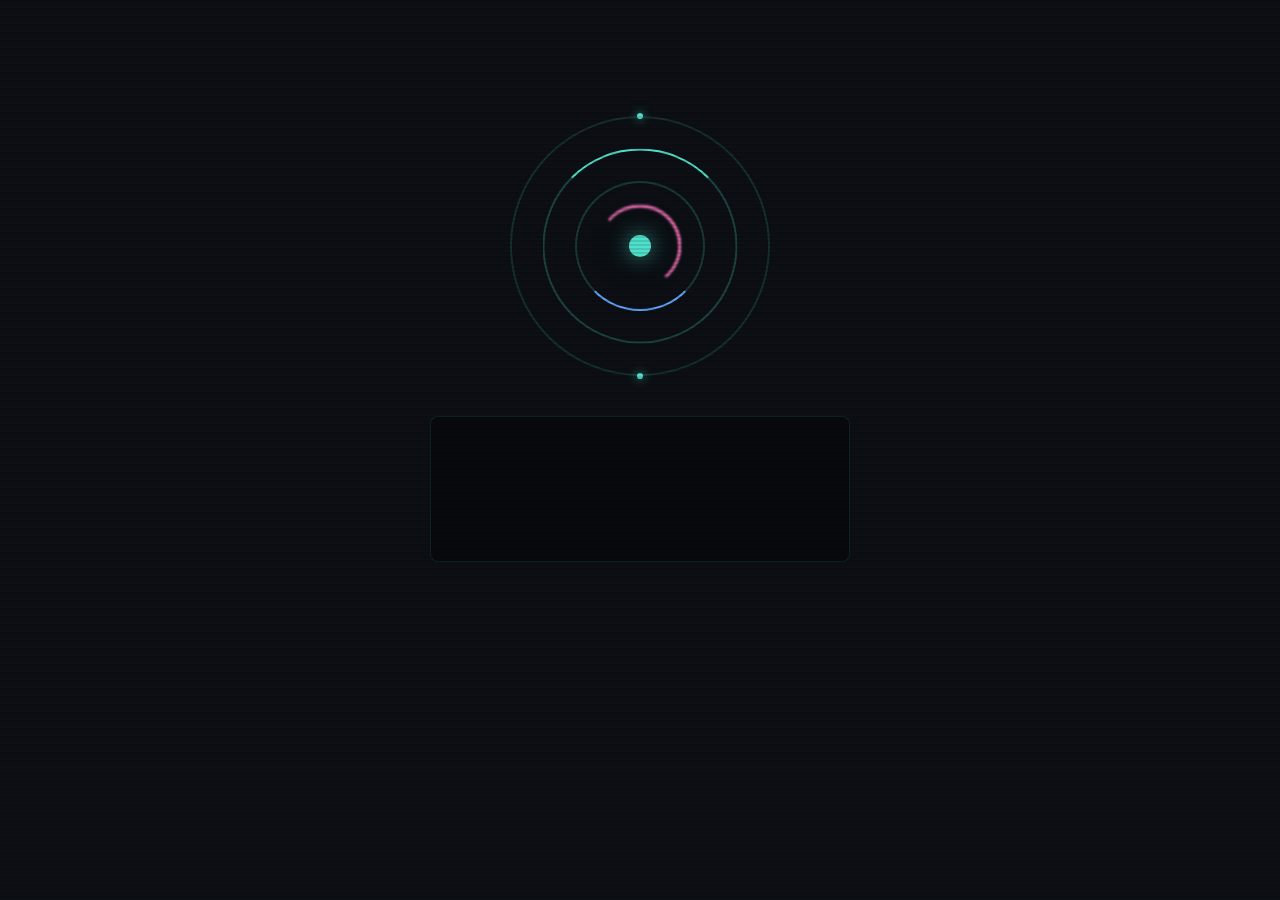
==== index.html @ df8963c8 "for transition to home file" ====
<!DOCTYPE html>
<html lang="en">
<head>
    <meta charset="UTF-8">
    <meta name="viewport" content="width=device-width, initial-scale=1.0">
    <meta name="description" content="JDylanDev — Portfolio splash page with interactive boot sequence.">
    <title>JDylanDev</title>
    <link rel="preconnect" href="https://fonts.googleapis.com">
    <link rel="preconnect" href="https://fonts.gstatic.com" crossorigin>
    <link href="https://fonts.googleapis.com/css2?family=Work+Sans:ital,wght@0,100..900;1,100..900&display=swap" rel="stylesheet">
    <link rel="stylesheet" href="https://cdnjs.cloudflare.com/ajax/libs/font-awesome/6.7.1/css/all.min.css" crossorigin="anonymous" referrerpolicy="no-referrer" />
    <link rel="icon" href="assets/favicon.ico">
    <link rel="stylesheet" href="styles.css" />
    <link href="https://fonts.googleapis.com/css2?family=Fredoka:wght@400..700&family=Nunito:wght@400;600;700&display=swap" rel="stylesheet">
    <style>
        /* ===== SPLASH RESET ===== */
        html, body {
            height: 100%;
            overflow: hidden;
        }

        .splash {
            position: fixed;
            inset: 0;
            z-index: 100;
            display: flex;
            flex-direction: column;
            align-items: center;
            justify-content: center;
            background: var(--bg-color);
            overflow: hidden;
        }

        /* ===== CRT SCAN LINES ===== */
        .splash::before {
            content: "";
            position: absolute;
            inset: 0;
            background: repeating-linear-gradient(
                0deg,
                transparent,
                transparent 2px,
                rgba(0, 0, 0, 0.12) 2px,
                rgba(0, 0, 0, 0.12) 4px
            );
            pointer-events: none;
            z-index: 2;
            animation: scanlineMove 8s linear infinite;
        }

        @keyframes scanlineMove {
            0% { transform: translateY(0); }
            100% { transform: translateY(4px); }
        }

        /* ===== HUD RING CONTAINER ===== */
        .hud-container {
            position: relative;
            width: 260px;
            height: 260px;
            margin-bottom: 40px;
            opacity: 0;
            transform: scale(0.6);
            animation: hudAppear 0.8s cubic-bezier(.34,1.56,.64,1) 0.3s forwards;
        }

        @keyframes hudAppear {
            0% { opacity: 0; transform: scale(0.6); }
            100% { opacity: 1; transform: scale(1); }
        }

        /* ===== RINGS ===== */
        .ring {
            position: absolute;
            inset: 0;
            border-radius: 50%;
            border: 2px solid transparent;
            top: 50%;
            left: 50%;
            transform: translate(-50%, -50%);
        }

        .ring-1 {
            width: 100%;
            height: 100%;
            border-color: rgba(79, 224, 203, 0.15);
            animation: ringPulse 3s ease-in-out infinite;
        }

        .ring-2 {
            width: 75%;
            height: 75%;
            border-color: rgba(79, 224, 203, 0.25);
            border-top-color: var(--primary-color);
            animation: ringSpin 6s linear infinite;
        }

        .ring-3 {
            width: 50%;
            height: 50%;
            border-color: rgba(79, 224, 203, 0.2);
            border-bottom-color: var(--accent-blue);
            animation: ringSpinReverse 4s linear infinite;
        }

        .ring-4 {
            width: 32%;
            height: 32%;
            border-color: transparent;
            border-top: 3px solid var(--accent-pink);
            border-right: 3px solid var(--accent-pink);
            animation: ringSpin 8s linear infinite;
            filter: blur(1px);
        }

        @keyframes ringPulse {
            0%, 100% { transform: translate(-50%, -50%) scale(1); opacity: 0.6; }
            50% { transform: translate(-50%, -50%) scale(1.06); opacity: 1; }
        }

        @keyframes ringSpin {
            0% { transform: translate(-50%, -50%) rotate(0deg); }
            100% { transform: translate(-50%, -50%) rotate(360deg); }
        }

        @keyframes ringSpinReverse {
            0% { transform: translate(-50%, -50%) rotate(0deg); }
            100% { transform: translate(-50%, -50%) rotate(-360deg); }
        }

        /* ===== CORE DOT ===== */
        .hud-core {
            position: absolute;
            top: 50%;
            left: 50%;
            transform: translate(-50%, -50%);
            width: 22px;
            height: 22px;
            border-radius: 50%;
            background: var(--primary-color);
            box-shadow: 0 0 20px rgba(79, 224, 203, 0.6), 0 0 60px rgba(79, 224, 203, 0.2);
            animation: corePulse 2s ease-in-out infinite;
        }

        @keyframes corePulse {
            0%, 100% { box-shadow: 0 0 20px rgba(79, 224, 203, 0.6), 0 0 60px rgba(79, 224, 203, 0.2); }
            50% { box-shadow: 0 0 30px rgba(79, 224, 203, 0.8), 0 0 80px rgba(79, 224, 203, 0.3); }
        }

        /* ===== ORBITING DOTS ===== */
        .orbit-dot {
            position: absolute;
            width: 6px;
            height: 6px;
            border-radius: 50%;
            background: var(--primary-color);
            box-shadow: 0 0 10px rgba(79, 224, 203, 0.8);
        }

        .orbit-dot-1 {
            top: -3px;
            left: 50%;
            transform: translateX(-50%);
            animation: orbitDot1 4s linear infinite;
        }

        .orbit-dot-2 {
            bottom: -3px;
            left: 50%;
            transform: translateX(-50%);
            animation: orbitDot2 4s linear infinite;
        }

        @keyframes orbitDot1 {
            0% { top: -3px; opacity: 1; }
            25% { top: 50%; opacity: 0.3; }
            50% { top: calc(100% - 3px); opacity: 1; }
            75% { top: 50%; opacity: 0.3; }
            100% { top: -3px; opacity: 1; }
        }

        @keyframes orbitDot2 {
            0% { bottom: -3px; opacity: 1; }
            25% { bottom: 50%; opacity: 0.3; }
            50% { bottom: calc(100% - 3px); opacity: 1; }
            75% { bottom: 50%; opacity: 0.3; }
            100% { bottom: -3px; opacity: 1; }
        }

        /* ===== TERMINAL TEXT ===== */
        .terminal {
            text-align: left;
            max-width: 420px;
            width: 90%;
            padding: 16px 20px;
            margin-bottom: 32px;
            background: rgba(0, 0, 0, 0.4);
            border: 1px solid rgba(79, 224, 203, 0.12);
            border-radius: 8px;
            opacity: 0;
            animation: fadeUp 0.5s ease 1s forwards;
            min-height: 120px;
        }

        @keyframes fadeUp {
            0% { opacity: 0; transform: translateY(16px); }
            100% { opacity: 1; transform: translateY(0); }
        }

        .terminal-line {
            font-family: 'Courier New', 'Nunito', monospace;
            font-size: 15px;
            color: var(--secondary-color);
            opacity: 0;
            line-height: 1.8;
            white-space: nowrap;
            overflow: hidden;
            letter-spacing: 0.3px;
        }

        .terminal-line .prompt {
            color: var(--primary-color);
            font-weight: 700;
            margin-right: 4px;
        }

        .terminal-line .cmd {
            color: var(--text-color);
        }

        .terminal-line .highlight-cmd {
            color: var(--accent-blue);
        }

        .terminal-line .success-text {
            color: var(--accent-green);
        }

        .terminal-cursor {
            display: inline-block;
            width: 8px;
            height: 16px;
            background: var(--primary-color);
            margin-left: 2px;
            animation: blink 0.8s step-end infinite;
            vertical-align: text-bottom;
        }

        @keyframes blink {
            0%, 100% { opacity: 1; }
            50% { opacity: 0; }
        }

        /* ===== LOGO GLITCH ===== */
        .splash-brand {
            text-align: center;
            margin-bottom: 28px;
            opacity: 0;
            transform: scale(0.8);
        }

        .splash-brand.reveal {
            animation: brandReveal 0.6s cubic-bezier(.34,1.56,.64,1) forwards;
        }

        @keyframes brandReveal {
            0% { opacity: 0; transform: scale(0.8); filter: blur(4px); }
            60% { opacity: 1; transform: scale(1.08); filter: blur(0); }
            100% { opacity: 1; transform: scale(1); filter: blur(0); }
        }

        .splash-brand h1 {
            font-family: 'Fredoka', sans-serif;
            font-size: clamp(36px, 6vw, 56px);
            color: var(--text-color);
            letter-spacing: 2px;
            position: relative;
            display: inline-block;
        }

        .splash-brand h1 .brand-accent {
            color: var(--primary-color);
            text-shadow: 0 0 30px rgba(79, 224, 203, 0.4);
        }

        .splash-brand .brand-sub {
            font-family: 'Nunito', sans-serif;
            font-size: clamp(13px, 2vw, 16px);
            color: var(--secondary-color);
            margin-top: 6px;
            letter-spacing: 4px;
            text-transform: uppercase;
        }

        /* Glitch effect on the logo */
        .splash-brand.glitch h1::before,
        .splash-brand.glitch h1::after {
            content: attr(data-text);
            position: absolute;
            top: 0;
            left: 0;
            width: 100%;
            height: 100%;
            pointer-events: none;
        }

        .splash-brand.glitch h1::before {
            color: var(--accent-pink);
            z-index: -1;
            animation: glitchShift 0.3s ease 3;
            clip-path: inset(20% 0 40% 0);
        }

        .splash-brand.glitch h1::after {
            color: var(--accent-blue);
            z-index: -1;
            animation: glitchShift 0.3s ease 3 reverse;
            clip-path: inset(60% 0 10% 0);
        }

        @keyframes glitchShift {
            0% { transform: translate(0); }
            20% { transform: translate(-4px, 2px); }
            40% { transform: translate(4px, -2px); }
            60% { transform: translate(-2px, 4px); }
            80% { transform: translate(2px, -2px); }
            100% { transform: translate(0); }
        }

        /* ===== ENTER BUTTON ===== */
        .enter-btn {
            opacity: 0;
            transform: translateY(20px);
            padding: 16px 44px;
            border-radius: 999px;
            border: 2px solid var(--primary-color);
            background: transparent;
            color: var(--primary-color);
            font-family: 'Fredoka', sans-serif;
            font-size: 18px;
            font-weight: 700;
            cursor: pointer;
            letter-spacing: 1.5px;
            position: relative;
            overflow: hidden;
            transition: all 0.3s cubic-bezier(.34,1.56,.64,1);
            text-transform: uppercase;
            box-shadow: 0 0 0 rgba(79, 224, 203, 0);
        }

        .enter-btn.show {
            opacity: 1;
            transform: translateY(0);
            animation: btnPulse 2.5s ease-in-out infinite 0.5s;
        }

        @keyframes btnPulse {
            0%, 100% { box-shadow: 0 0 8px rgba(79, 224, 203, 0.2); }
            50% { box-shadow: 0 0 25px rgba(79, 224, 203, 0.5), 0 0 60px rgba(79, 224, 203, 0.15); }
        }

        .enter-btn:hover {
            background: var(--primary-color);
            color: #000;
            transform: translateY(-3px) scale(1.04);
            box-shadow: 0 0 35px rgba(79, 224, 203, 0.5), 0 8px 30px rgba(79, 224, 203, 0.2);
            animation: none;
        }

        .enter-btn:active {
            transform: translateY(0) scale(0.98);
        }

        /* ===== PAGE TRANSITION ===== */
        .splash.fade-out {
            animation: splashOut 0.6s ease forwards;
        }

        @keyframes splashOut {
            0% { opacity: 1; transform: scale(1); }
            50% { opacity: 0.5; transform: scale(1.02); filter: blur(2px); }
            100% { opacity: 0; transform: scale(0.95); filter: blur(8px); }
        }

        /* ===== RESPONSIVE ===== */
        @media (max-width: 600px) {
            .hud-container {
                width: 180px;
                height: 180px;
            }
            .terminal {
                max-width: 320px;
                padding: 12px 16px;
            }
            .terminal-line {
                font-size: 13px;
            }
            .enter-btn {
                padding: 14px 32px;
                font-size: 15px;
            }
        }

        @media (prefers-reduced-motion: reduce) {
            .splash::before { animation: none; }
            .hud-container { animation: none; opacity: 1; transform: scale(1); }
            .ring { animation: none !important; }
            .hud-core { animation: none; }
            .orbit-dot { animation: none !important; opacity: 0; }
            .terminal { animation: none; opacity: 1; }
            .splash-brand.reveal { animation: none; opacity: 1; transform: scale(1); }
            .splash-brand.glitch h1::before,
            .splash-brand.glitch h1::after { animation: none; display: none; }
            .enter-btn.show { animation: none; }
            .enter-btn { opacity: 1; transform: translateY(0); }
            .terminal-line { animation: none !important; opacity: 1; }
        }
    </style>
</head>
<body>
    <!-- ===== SPLASH SCREEN ===== -->
    <div class="splash" id="splash">
        <!-- HUD Rings -->
        <div class="hud-container">
            <div class="ring ring-1"></div>
            <div class="ring ring-2"></div>
            <div class="ring ring-3"></div>
            <div class="ring ring-4"></div>
            <div class="hud-core"></div>
            <div class="orbit-dot orbit-dot-1"></div>
            <div class="orbit-dot orbit-dot-2"></div>
        </div>

        <!-- Terminal Boot -->
        <div class="terminal" id="terminal">
            <div class="terminal-line" id="line1">
                <span class="prompt">></span>
                <span class="cmd">Initializing</span>
                <span class="highlight-cmd">JDylanDev</span>
                <span class="cmd">system...</span>
                <span class="terminal-cursor"></span>
            </div>
            <div class="terminal-line" id="line2">
                <span class="prompt">></span>
                <span class="cmd">Loading portfolio modules...</span>
                <span class="terminal-cursor"></span>
            </div>
            <div class="terminal-line" id="line3">
                <span class="prompt">></span>
                <span class="cmd">Establishing secure connection...</span>
                <span class="terminal-cursor"></span>
            </div>
            <div class="terminal-line" id="line4">
                <span class="prompt">></span>
                <span class="success-text">System online. Ready.</span>
                <span class="terminal-cursor"></span>
            </div>
        </div>

        <!-- Brand -->
        <div class="splash-brand" id="splashBrand">
            <h1 data-text="JDylanDev">
                <span class="brand-accent">JD</span>ylan<span class="brand-accent">Dev</span>
            </h1>
            <div class="brand-sub">Web Developer &bull; Game Developer</div>
        </div>

        <!-- Enter Button -->
        <button class="enter-btn" id="enterBtn">
            Enter Portfolio &nbsp;<i class="fa-solid fa-arrow-right"></i>
        </button>
    </div>

    <!-- ===== COMET LAYER (behind splash) ===== -->
    <div class="cometLayer">
        <svg class="comet c1" viewBox="0 0 100 100" aria-hidden="true">
            <path d="M50 0 C55 40 60 45 100 50 C60 55 55 60 50 100 C45 60 40 55 0 50 C40 45 45 40 50 0 Z" />
        </svg>
        <svg class="comet c2" viewBox="0 0 100 100" aria-hidden="true">
            <path d="M50 0 C55 40 60 45 100 50 C60 55 55 60 50 100 C45 60 40 55 0 50 C40 45 45 40 50 0 Z" />
        </svg>
        <svg class="comet c3" viewBox="0 0 100 100" aria-hidden="true">
            <path d="M50 0 C55 40 60 45 100 50 C60 55 55 60 50 100 C45 60 40 55 0 50 C40 45 45 40 50 0 Z" />
        </svg>
        <svg class="comet c4" viewBox="0 0 100 100" aria-hidden="true">
            <path d="M50 0 C55 40 60 45 100 50 C60 55 55 60 50 100 C45 60 40 55 0 50 C40 45 45 40 50 0 Z" />
        </svg>
        <svg class="comet c5" viewBox="0 0 100 100" aria-hidden="true">
            <path d="M50 0 C55 40 60 45 100 50 C60 55 55 60 50 100 C45 60 40 55 0 50 C40 45 45 40 50 0 Z" />
        </svg>
        <svg class="comet c6" viewBox="0 0 100 100" aria-hidden="true">
            <path d="M50 0 C55 40 60 45 100 50 C60 55 55 60 50 100 C45 60 40 55 0 50 C40 45 45 40 50 0 Z" />
        </svg>
        <svg class="comet c7" viewBox="0 0 100 100" aria-hidden="true">
            <path d="M50 0 C55 40 60 45 100 50 C60 55 55 60 50 100 C45 60 40 55 0 50 C40 45 45 40 50 0 Z" />
        </svg>
    </div>

    <script src="script.js"></script>
    <script>
        /* =========================================================
           SPLASH BOOT ANIMATION ORCHESTRATOR
           ========================================================= */
        (function() {
            const splash = document.getElementById('splash');
            const lines = [
                document.getElementById('line1'),
                document.getElementById('line2'),
                document.getElementById('line3'),
                document.getElementById('line4')
            ];
            const brand = document.getElementById('splashBrand');
            const btn = document.getElementById('enterBtn');

            // Hide all terminal lines initially (override CSS opacity)
            lines.forEach(line => {
                line.style.opacity = '0';
                const cursor = line.querySelector('.terminal-cursor');
                if (cursor) cursor.style.display = 'none';
            });

            // ===== REVEAL LINES SEQUENTIALLY =====
            function revealLine(index) {
                if (index >= lines.length) {
                    // All lines shown — reveal brand
                    setTimeout(revealBrand, 400);
                    return;
                }

                const line = lines[index];
                line.style.opacity = '1';
                const cursor = line.querySelector('.terminal-cursor');
                if (cursor) cursor.style.display = 'inline-block';

                // After a delay, hide cursor and go to next line
                const delays = [900, 700, 800, 600];
                setTimeout(() => {
                    if (cursor) cursor.style.display = 'none';
                    revealLine(index + 1);
                }, delays[index] || 700);
            }

            // ===== REVEAL BRAND =====
            function revealBrand() {
                brand.classList.add('reveal');
                brand.classList.add('glitch');

                // Remove glitch after a moment
                setTimeout(() => {
                    brand.classList.remove('glitch');
                }, 1200);

                // Show the button
                setTimeout(() => {
                    btn.classList.add('show');
                }, 400);
            }

            // ===== START ANIMATION =====
            // Wait for initial animations to settle
            setTimeout(() => {
                revealLine(0);
            }, 1200);

            // ===== ENTER BUTTON CLICK =====
            btn.addEventListener('click', function(e) {
                e.preventDefault();
                splash.classList.add('fade-out');
                setTimeout(() => {
                    window.location.href = 'home.html';
                }, 600);
            });

            // ===== KEYBOARD: Press Enter to go =====
            document.addEventListener('keydown', function(e) {
                if (e.key === 'Enter' && btn.classList.contains('show')) {
                    btn.click();
                }
            });
        })();
    </script>
</body>
</html>
---- styles.css ----
:root {
    /* ===== DARK MODE (default) ===== */
    --primary-color: #4fe0cb;
    --text-color: #e7edf3;
    --secondary-color: #94a3b8;
    --bg-color: #0c0f14;
    --panel-color: #13171f;
    --bezel-color: #475569;
    --bezel-color-dark: #1e293b;
    --trim-color: #c9c1b8;
    --buttonpanel-color: #1a1f2e;
    --screen-color: #11151c;
    --accent-red: #ef4444;
    --accent-blue: #60a5fa;
    --accent-green: #4ade80;
    --accent-yellow: #facc15;
    --accent-pink: #f472b6;
    --accent-orange: #fb923c;
    --outline-color: #1e293b;
    --header-bg: #080b10;
    --card-bg: #171c26;
    --shelf-border: #1e293b;
    --input-bg: #171c26;
    --lib-warm: #1c1812;
    --shadow-color: rgba(0,0,0,0.6);
    --info-panel-bg: #0f131a;
}

/* ===== LIGHT MODE ===== */
body.light-mode {
    --primary-color: #0891b2;
    --text-color: #0f172a;
    --secondary-color: #64748b;
    --bg-color: #f8fafc;
    --panel-color: #ffffff;
    --bezel-color: #94a3b8;
    --bezel-color-dark: #cbd5e1;
    --trim-color: #78716c;
    --buttonpanel-color: #e2e8f0;
    --screen-color: #ffffff;
    --accent-red: #dc2626;
    --accent-blue: #3b82f6;
    --accent-green: #16a34a;
    --accent-yellow: #ca8a04;
    --accent-pink: #db2777;
    --accent-orange: #ea580c;
    --outline-color: #cbd5e1;
    --header-bg: #0f172a;
    --card-bg: #ffffff;
    --shelf-border: #e2e8f0;
    --input-bg: #ffffff;
    --lib-warm: #f5f0eb;
    --shadow-color: rgba(0,0,0,0.08);
    --info-panel-bg: #f1f5f9;
}

* {
    margin: 0;
    padding: 0;
    box-sizing: border-box;
    font-family: 'Nunito', sans-serif;
}

button, a, .projectCard, .skillNode, .tabletButton, .buttonPanel button, .skillCategoryBar button {
    transition:
        transform .2s,
        background-color .2s,
        color .2s,
        border-color .2s,
        box-shadow .2s;
}

h1, h2, h3, .buttonPanel button, .skillNode, nav a {
    font-family: 'Fredoka', 'Nunito', sans-serif;
}

body {
    background: var(--bg-color);
    color: var(--text-color);
    min-height: 100vh;
    display: flex;
    flex-direction: column;
    gap: 10px;
    overflow-x: hidden;
    overflow-y: auto;
}

.darkerText {
    color: var(--secondary-color);
}

main {
    flex: 1;
    max-width: 900px;
    margin: 0 auto;
    width: min(92%, 900px);
    gap: 3px;
}

header {
    display: flex;
    align-items: center;
    justify-content: space-between;
    flex-wrap: wrap;
    row-gap: 8px;

    width: 100%;
    min-height: 52px;

    padding: 4px clamp(14px, 3vw, 32px);
    background-color: var(--header-bg);
    border-bottom: 4px solid var(--outline-color);
    background-image: linear-gradient(180deg, rgba(79,224,203,0.04) 0%, transparent 100%);
}

footer {
    display: flex;
    align-items: center;
    justify-content: center;
    flex-wrap: wrap;

    width: 100%;
    min-height: 44px;

    padding: 8px clamp(14px, 3vw, 32px);
    background-color: var(--header-bg);
    border-top: 3px solid var(--outline-color);
}

.logoContainer {
    display: flex;
    align-items: center;
    gap: 10px;
}

.logoContainer h2 {
    color: var(--primary-color);
    text-shadow: 0 0 20px rgba(79,224,203,.25);
    font-weight: 600;
    letter-spacing: -0.5px;
}

.imgContainer {
    width: clamp(38px, 3vw, 42px);
    height: clamp(38px, 3vw, 42px);
    border-radius: 100%;
    overflow: hidden;
    flex-shrink: 0;
}

.imgContainer img {
    width: 100%;
    height: 100%;
    object-fit: cover;
}

nav {
    display: flex;
    align-items: center;
    flex-wrap: wrap;
    gap: clamp(12px, 3vw, 50px);
}

nav a {
    color: white;
    text-decoration: none;
    cursor: pointer;
    font-weight: 600;

    padding: 7px 16px;
    border-radius: 999px;
    border: 2px solid transparent;
}

nav a:hover {
    border-color: var(--primary-color);
}

.activePage {
    background: var(--primary-color);
    color: black;
    pointer-events: none;
}

.highlightName {
    font-weight:bold;
    color:var(--primary-color);
    text-shadow:0 0 30px rgba(64,182,221,.69);
}

main, section {
    display: flex;
    flex-direction: column;
}

.heroSection {
    display: flex;
    gap: 20px;
    justify-content: space-between;
    align-items: center;
    padding: 32px 0 16px;
}

.heroSection h3 {
    font-size: clamp(24px, 3vw, 34px);
    font-weight: normal;
    line-height: 1.4;
}

.heroSection .heroSubtitle {
    display: flex;
    flex-direction: column;
    justify-content: space-between;
    align-items: center;
}

.infoSection {
    display: flex;
    gap: 0;
    flex-direction: row;
    align-items: stretch;
}

.tabContent {
    display: none;
}

.tabContent.active {
    display: block;
}

.tabletFrame {
    display: flex;
    flex-direction: row;
    align-items: stretch;
    position: relative;

    width: 100%;
    background: var(--bezel-color-dark);
    border: 3px solid var(--outline-color);
    border-radius: 32px;
    padding: 20px 64px 20px 20px;
    box-shadow: 0 10px 30px rgba(0, 0, 0, 0.4);
}

.tabletScreen {
    display: flex;
    flex-direction: row;
    width: 100%;
    gap: 0;

    background: var(--screen-color);
    border: 8px solid var(--trim-color);
    border-radius: 24px;
    overflow: hidden;
}

.tabletButton {
    display: flex;
    align-items: center;
    justify-content: center;

    position: absolute;
    right: 9px;
    top: 50%;
    transform: translateY(-50%);

    width: 48px;
    height: 48px;
    border-radius: 50%;
    background: white;
    border: 4px solid var(--outline-color);
    box-shadow: 0 0 16px rgba(0, 0, 0, 0.4);
    cursor: pointer;
    overflow: hidden;
}

.tabletButton img {
    width: 70%;
    height: 70%;
    object-fit: cover;
    border-radius: 50%;
}

.tabletButton:hover {
    transform: translateY(-50%) scale(1.1);
}

.buttonPanel {
    flex: 0 0 34%;
    min-width: 0;
    background: var(--buttonpanel-color);
    color: var(--primary-color);
    padding: 24px 20px;
}

.buttonPanel button {
    display: block;
    align-items: center;
    justify-content: center;
    font-weight: bold;

    width: 100%;
    margin: 16px 0;
    padding: 11px;

    border: 2px solid #ffffff;
    border-radius: 999px; /* bean/pill shape, matches nav */

    background: var(--screen-color);
    color: white;

    cursor: pointer;
    text-align: center;
    font-size: 15px;
}

.buttonPanel button:hover {
    outline: 2px solid white;
    transform: translateX(5px);
    box-shadow: 0 0 50px rgba(88, 134, 160, 0.774);
}

.buttonPanel button.active {
    background: var(--primary-color);
    color: black;
    border-color: var(--primary-color);
}

.infoPanel {
    flex: 1 1 auto;
    min-width: 0;
    background: transparent;
    padding: 16px;
}

.infoPanel h3 {
    display: flex;
    align-items: center;
    justify-content: center;

    gap: 20px;

    font-size: 40px;
    font-weight: bold;
}

.loadingScreen {
    height: 100%;
    display: flex;
    flex-direction: column;
    align-items: center;
    justify-content: center;
    font-size: 25px;
    font-family: 'Fredoka', sans-serif;
    color: var(--secondary-color);
}

.loadingScreen span::after {
    content: ".";
    animation: loadingDots 3s infinite;
}

@keyframes loadingDots {
    0% {
        content: ".";
    }
    20% {
        content: ". .";
    }
    40% {
        content: ". . .";
    }
    60% {
        content: ". . . .";
    }
    80% {
        content: ". . . . .";
    }
    100% {
        content: ".";
    }
}

.loadingScreen.hidden {
    display: none;
}

.skillsPage {
    width: min(1200px, 95vw);
    height: calc(100vh - 90px);
    justify-content: flex-start;
    overflow: hidden;
    padding: 24px 0;
}

/* Prevent body scroll on skills page */
body:has(.skillsPage) {
    overflow: hidden;
}

.skillSection {
    display: flex;
    flex-direction: column;
    align-items: center;
    gap: 20px;
    height: 100%;
}

.skillContent {
    display: flex;
    flex-direction: row;
    gap: 20px;
    width: 100%;
    flex: 1;
    min-height: 0;
}

.skillCategoryBar {
    display: flex;
    justify-content: center;
    align-items: center;
    flex-wrap: wrap;
    gap: 20px;
    width: 100%;
}

.skillCategoryBar button {
    min-width: 170px;
    padding: 15px 36px;
    border-radius: 999px;
    border: 2px solid var(--trim-color);
    background: var(--screen-color);
    color: var(--text-color);
    font-size: 16px;
    font-weight: 700;
    cursor: pointer;
}

.skillCategoryBar button:hover {
    border-color: var(--primary-color);
}

.skillCategoryBar button.active {
    background: var(--primary-color);
    color: black;
    border-color: var(--primary-color);
}

.skillMapWrapper {
    position: relative;
    flex: 1;
    min-width: 0;
    min-height: 400px;
    max-height: 600px;
}

.skillMap {
    position: absolute;
    inset: 0;
    opacity: 0;
    visibility: hidden;
    pointer-events: none;
    transition: opacity 200ms ease;

    background-color: #161b24; /* dark navy, matches bg-color/panel-color family */
    background-image:
        linear-gradient(rgba(201, 193, 184, 0.12) 1px, transparent 1px),
        linear-gradient(90deg, rgba(201, 193, 184, 0.12) 1px, transparent 1px);
    background-size: 48px 48px;

    border: 3px dashed var(--trim-color);
    border-radius: 22px;
    box-shadow: inset 0 0 60px rgba(0, 0, 0, 0.25);
    padding: 40px;
    overflow: hidden;
}

.skillLines {
    position: absolute;
    inset: 0;
    width: 100%;
    height: 100%;
    pointer-events: none;
    z-index: 1;
}

/* ===== SKILL INFO PANEL (beside skill map) ===== */
.skillInfoPanel {
    width: 260px;
    flex-shrink: 0;
    background: var(--info-panel-bg);
    border: 2px solid var(--shelf-border);
    border-radius: 18px;
    overflow: hidden;
    display: flex;
    flex-direction: column;
    max-height: 600px;
}

.skillInfoHeader {
    padding: 14px 18px;
    background: linear-gradient(135deg, var(--buttonpanel-color), transparent);
    border-bottom: 1px solid var(--shelf-border);
    font-family: 'Fredoka', sans-serif;
    font-size: 14px;
    font-weight: 600;
    color: var(--primary-color);
    display: flex;
    align-items: center;
    gap: 8px;
}

.skillInfoHeader i {
    font-size: 16px;
}

.skillInfoBody {
    flex: 1;
    padding: 18px;
    overflow-y: auto;
    font-size: 14px;
    line-height: 1.7;
    color: var(--text-color);
}

.skillInfoPlaceholder {
    display: flex;
    flex-direction: column;
    align-items: center;
    justify-content: center;
    text-align: center;
    color: var(--secondary-color);
    height: 100%;
    min-height: 120px;
    gap: 10px;
    font-size: 13px;
}

.skillInfoPlaceholder i {
    font-size: 32px;
    opacity: 0.4;
}

.skillInfoBody .skillInfoName {
    font-family: 'Fredoka', sans-serif;
    font-size: 18px;
    color: var(--primary-color);
    margin-bottom: 6px;
}

.skillInfoBody .skillInfoDesc {
    color: var(--secondary-color);
    font-size: 13px;
}

.skillInfoBody .skillInfoLevel {
    margin-top: 14px;
    padding-top: 14px;
    border-top: 1px solid var(--shelf-border);
}

.skillInfoBody .skillInfoLevelLabel {
    font-size: 11px;
    text-transform: uppercase;
    letter-spacing: 0.5px;
    color: var(--secondary-color);
    margin-bottom: 6px;
}

.skillInfoBody .skillInfoBar {
    height: 6px;
    border-radius: 999px;
    background: var(--shelf-border);
    overflow: hidden;
}

.skillInfoBody .skillInfoBarFill {
    height: 100%;
    border-radius: 999px;
    background: var(--primary-color);
    transition: width 0.4s ease;
}

.skillMap.active {
    opacity: 1;
    visibility: visible;
    pointer-events: auto;
}

.skillCenter {
    position: absolute;
    left: 50%;
    top: 50%;
    transform: translate(-50%,-50%);
    z-index: 5;
}

.centerCore {
    width: 140px;
    height: 140px;
    border-radius: 50%;

    background: linear-gradient(145deg, var(--accent-blue), var(--screen-color));
    border: 5px solid var(--primary-color);

    display: flex;
    flex-direction: column;
    justify-content: center;
    align-items: center;

    box-shadow: 0 0 35px rgba(79,224,203,.35);
    color:white;
}

.centerCore i {
    font-size: 42px;
    margin-bottom: 10px;
}

.centerCore span{
    font-weight: bold;
    font-size: 18px;
}

.skillNode {
    width: 86px;
    height: 86px;
    border-radius: 100%;
    background: var(--screen-color);
    border: 3px solid var(--bezel-color-dark);

    display: flex;
    align-items: center;
    justify-content: center;

    cursor: grab;
    user-select: none;
    touch-action: none;
    color: var(--primary-color);
    font-size: 34px;

    position: absolute;
    transform: translate(-50%, -50%);
}

.skillNode.dragging {
    cursor: grabbing;
    z-index: 50;
    transition: none !important;
    box-shadow: 0 0 35px rgba(79, 224, 203, 0.7);
    animation: none !important;
}

.skillNode.drifting {
    animation: turtleDrift var(--drift-duration, 12s) ease-in-out infinite alternate;
}



@keyframes turtleDrift {
    0% {
        transform: translate(-50%, -50%) translate(0, 0);
    }
    25% {
        transform: translate(-50%, -50%) translate(var(--drift-offset, 5px), calc(var(--drift-offset, 5px) * -0.6));
    }
    50% {
        transform: translate(-50%, -50%) translate(calc(var(--drift-offset, 5px) * -0.8), var(--drift-offset, 5px));
    }
    75% {
        transform: translate(-50%, -50%) translate(calc(var(--drift-offset, 5px) * 0.4), calc(var(--drift-offset, 5px) * -0.9));
    }
    100% {
        transform: translate(-50%, -50%) translate(0, 0);
    }
}

.skillNode:hover {
    transform: translate(-50%, -50%) scale(1.12) rotate(8deg) !important;
    border-color: var(--primary-color);
    box-shadow: 0 0 30px rgba(79, 224, 203, 0.6);
}

.skillNode.active-skill {
    border-color: var(--primary-color);
    box-shadow: 0 0 25px rgba(79, 224, 203, 0.5);
    transform: translate(-50%, -50%) scale(1.1) !important;
    animation: none !important;
}

.projectsPage {
    width: min(1100px, 95%);
    margin: 0 auto;
    gap: 8px;
    padding: 24px 0 40px;
}

/* ===== LIBRARY HEADER ===== */
.libHeader {
    margin-bottom: 8px;
}

.libHeaderTop {
    display: flex;
    justify-content: space-between;
    align-items: center;
    flex-wrap: wrap;
    gap: 12px;
}

.libTitle {
    font-family: 'Fredoka', sans-serif;
    font-size: clamp(24px, 3vw, 32px);
    color: var(--primary-color);
}

.libTitle i {
    margin-right: 10px;
}

.libSearch {
    display: flex;
    align-items: center;
    gap: 10px;
    background: var(--input-bg);
    border: 2px solid var(--shelf-border);
    border-radius: 999px;
    padding: 8px 18px;
    transition: border-color .2s;
}

.libSearch:focus-within {
    border-color: var(--primary-color);
}

.libSearch i {
    color: var(--secondary-color);
    font-size: 14px;
}

.libSearch input {
    background: none;
    border: none;
    outline: none;
    color: var(--text-color);
    font-size: 14px;
    min-width: 160px;
    font-family: 'Nunito', sans-serif;
}

.libSubtitle {
    color: var(--secondary-color);
    margin-top: 6px;
    font-size: 14px;
}

/* ===== LIBRARY SHELVES ===== */
.libShelf {
    margin-bottom: 32px;
}

.shelfDivider {
    display: flex;
    justify-content: space-between;
    align-items: center;
    padding: 12px 0 16px;
    border-bottom: 3px solid var(--shelf-border);
    margin-bottom: 20px;
}

.shelfLabel {
    font-family: 'Fredoka', sans-serif;
    font-size: 20px;
    font-weight: 600;
    color: var(--text-color);
}

.shelfLabel i {
    color: var(--primary-color);
    margin-right: 8px;
}

.shelfCount {
    color: var(--secondary-color);
    font-size: 13px;
    font-family: 'Nunito', sans-serif;
}

.shelfGrid {
    display: grid;
    grid-template-columns: repeat(auto-fill, minmax(240px, 1fr));
    gap: 20px;
}

.libActions {
    margin: 8px 0 4px;
}

.libGameBtn {
    padding: 8px 20px;
    border-radius: 999px;
    border: 2px solid var(--accent-pink);
    background: transparent;
    color: var(--accent-pink);
    font-family: 'Fredoka', sans-serif;
    font-weight: 600;
    font-size: 13px;
    cursor: pointer;
    transition: background .2s, color .2s, transform .2s, box-shadow .2s;
    display: inline-flex;
    align-items: center;
    gap: 8px;
}

.libGameBtn:hover {
    background: var(--accent-pink);
    color: #000;
    transform: translateY(-2px);
    box-shadow: 0 6px 20px rgba(237,84,186,.3);
}

.libEmpty {
    text-align: center;
    padding: 60px 20px;
    color: var(--secondary-color);
}

.libEmpty i {
    font-size: 48px;
    margin-bottom: 12px;
    color: var(--bezel-color);
}

.libEmpty.hidden { display: none; }

/* ===== PROJECT CARDS ===== */
.projectCard {
    position: relative;
    background: var(--card-bg);
    border: 3px solid var(--shelf-border);
    border-radius: 18px;
    padding: 18px;
    cursor: pointer;
    text-decoration: none;
    color: inherit;
    transition: transform .25s cubic-bezier(.34,1.56,.64,1), border-color .25s, box-shadow .25s;
    overflow: hidden;
    display: flex;
    flex-direction: column;
}

.projectCard:hover {
    border-color: var(--primary-color);
    transform: translateY(-6px) scale(1.02);
    box-shadow: 0 12px 32px var(--shadow-color);
}

.cardRibbon {
    position: absolute;
    top: 12px;
    right: -28px;
    background: var(--primary-color);
    color: #000;
    font-family: 'Fredoka', sans-serif;
    font-size: 11px;
    font-weight: 700;
    padding: 4px 32px;
    transform: rotate(45deg);
    z-index: 2;
    text-transform: uppercase;
    letter-spacing: 0.5px;
    box-shadow: 0 2px 6px rgba(0,0,0,0.2);
}

.cardRibbonOrange { background: var(--accent-orange); }

.cardThumb {
    width: 100%;
    height: 120px;
    background: linear-gradient(135deg, var(--buttonpanel-color), var(--card-bg));
    border-radius: 12px;
    margin-bottom: 14px;
    display: flex;
    align-items: center;
    justify-content: center;
    color: var(--primary-color);
    font-size: 40px;
    overflow: hidden;
    border: 2px solid var(--shelf-border);
}

.cardThumb img {
    width: 100%;
    height: 100%;
    object-fit: cover;
}

.projectCard h4 {
    font-size: 18px;
    margin-bottom: 8px;
    font-family: 'Fredoka', sans-serif;
}

.projectCard p {
    color: var(--secondary-color);
    font-size: 13px;
    line-height: 1.6;
    margin-bottom: 12px;
    flex: 1;
}

.techStack {
    display: flex;
    gap: 6px;
    flex-wrap: wrap;
    margin-top: auto;
}

.techStack span {
    padding: 5px 12px;
    border-radius: 999px;
    background: var(--primary-color);
    color: #000;
    font-family: 'Fredoka', sans-serif;
    font-size: 11px;
    font-weight: 700;
}

/* ===== FOOTER BUTTONS ===== */
.footerButtons {
    display: flex;
    gap: 14px;
    align-items: center;
}

.footerBtn {
    width: 38px;
    height: 38px;
    border-radius: 50%;
    border: 2px solid var(--outline-color);
    background: var(--panel-color);
    color: var(--text-color);
    font-size: 16px;
    cursor: pointer;
    display: flex;
    align-items: center;
    justify-content: center;
    transition: transform .2s, border-color .2s, box-shadow .2s;
}

.footerBtn:hover {
    border-color: var(--primary-color);
    transform: scale(1.15);
    box-shadow: 0 0 20px rgba(79,224,203,.3);
}

/* ===== INSPIRATIONS MODAL (draggable) ===== */
.inspoModal {
    display: none;
    position: fixed;
    z-index: 2000;
    width: min(400px, 90vw);
    background: var(--panel-color);
    border: 3px solid var(--primary-color);
    border-radius: 24px;
    box-shadow: 0 24px 80px rgba(0,0,0,0.6), 0 0 40px rgba(79,224,203,.08);
    overflow: hidden;
    top: 50%;
    left: 50%;
    transform: translate(-50%, -50%);
    color: var(--text-color);
}

.inspoModal.open {
    display: block;
    animation: modalIn 0.3s cubic-bezier(.34,1.56,.64,1);
}

@keyframes modalIn {
    0% { opacity: 0; }
    100% { opacity: 1; }
}

.inspoHandle {
    display: flex;
    justify-content: space-between;
    align-items: center;
    padding: 16px 22px;
    background: linear-gradient(135deg, var(--header-bg), var(--buttonpanel-color));
    cursor: grab;
    user-select: none;
    font-family: 'Fredoka', sans-serif;
    font-weight: 600;
    font-size: 16px;
    border-bottom: 2px solid var(--outline-color);
    letter-spacing: 0.3px;
}

.inspoHandle:active { cursor: grabbing; }

.inspoHandle i {
    color: #ef4444;
    margin-right: 10px;
    filter: drop-shadow(0 0 4px rgba(239,68,68,.3));
}

.inspoClose {
    background: none;
    border: none;
    color: var(--secondary-color);
    font-size: 24px;
    cursor: pointer;
    line-height: 1;
    padding: 0 6px;
    transition: color .2s, transform .2s;
    border-radius: 50%;
    width: 32px;
    height: 32px;
    display: flex;
    align-items: center;
    justify-content: center;
}

.inspoClose:hover {
    color: var(--text-color);
    transform: rotate(90deg);
    background: rgba(255,255,255,0.06);
}

.inspoBody {
    padding: 24px 26px;
    max-height: 60vh;
    overflow-y: auto;
    font-size: 14px;
    line-height: 1.8;
}

.inspoBody > p {
    margin-bottom: 12px;
}

.inspoBody hr {
    border: none;
    height: 2px;
    background: linear-gradient(90deg, transparent, var(--primary-color), transparent);
    opacity: 0.2;
    margin: 18px 0;
}

.inspoBody ul {
    list-style: none;
    padding: 4px 0;
}

.inspoBody li {
    padding: 5px 0;
    display: flex;
    align-items: center;
    gap: 10px;
}

.inspoBody li i {
    width: 24px;
    font-size: 16px;
    color: var(--primary-color);
    text-align: center;
}

.inspoBody strong {
    color: var(--primary-color);
}

.inspoSignoff {
    text-align: right;
    font-family: 'Fredoka', sans-serif;
    color: var(--primary-color);
    margin-top: 16px;
    font-size: 18px;
    letter-spacing: 0.5px;
    opacity: 0.85;
}

/* ===== IMPROVED WIRING MINIGAME ===== */
.minigameOverlay {
    display: none;
    position: fixed;
    inset: 0;
    background: rgba(0, 0, 0, 0.75);
    z-index: 1000;
    align-items: center;
    justify-content: center;
    padding: 20px;
}

.minigameOverlay.open {
    display: flex;
}

.minigameBox {
    position: relative;
    width: min(440px, 100%);
    background: var(--panel-color);
    border: 4px solid var(--primary-color);
    border-radius: 24px;
    padding: 30px;
    text-align: center;
    color: var(--text-color);
    box-shadow: 0 0 40px rgba(79,224,203,.15);
}

.minigameBox h3 {
    font-family: 'Fredoka', sans-serif;
    font-size: 20px;
    margin-bottom: 4px;
}

.minigameHint {
    color: var(--secondary-color);
    font-size: 13px;
    line-height: 1.5;
}

.minigameClose {
    position: absolute;
    top: 12px;
    right: 16px;
    background: none;
    border: none;
    color: var(--secondary-color);
    font-size: 24px;
    cursor: pointer;
    line-height: 1;
    transition: color .2s;
}

.minigameClose:hover {
    color: var(--text-color);
}

.wireRow {
    display: flex;
    justify-content: space-between;
    margin: 24px 12px;
    position: relative;
}

.wireColumn {
    display: flex;
    flex-direction: column;
    gap: 24px;
    z-index: 2;
}

.wireDot {
    width: 40px;
    height: 40px;
    border-radius: 50%;
    border: 3px solid rgba(255,255,255,0.6);
    cursor: pointer;
    padding: 0;
    transition: transform .15s, box-shadow .15s, opacity .3s;
    position: relative;
}

.wireDot:hover:not(.connected) {
    transform: scale(1.15);
    box-shadow: 0 0 16px currentColor;
}

.wireDot.selected {
    outline: 3px solid white;
    outline-offset: 3px;
    transform: scale(1.2);
    box-shadow: 0 0 20px currentColor;
}

.wireDot.connected {
    opacity: 0.5;
    cursor: default;
    transform: scale(0.9);
    border-color: rgba(255,255,255,0.2);
}

.wireDot.wrong {
    animation: wireShake 0.4s;
}

@keyframes wireShake {
    0%, 100% { transform: translateX(0); }
    20% { transform: translateX(-6px) rotate(-5deg); }
    40% { transform: translateX(6px) rotate(5deg); }
    60% { transform: translateX(-4px) rotate(-3deg); }
    80% { transform: translateX(4px) rotate(3deg); }
}

.minigameScore {
    display: flex;
    justify-content: center;
    gap: 8px;
    margin-top: 12px;
}

.minigameScore span {
    font-family: 'Fredoka', sans-serif;
    font-size: 14px;
    color: var(--secondary-color);
}

.minigameSuccess {
    display: none;
    font-family: 'Fredoka', sans-serif;
    font-weight: 700;
    color: var(--primary-color);
    font-size: 20px;
    margin-top: 12px;
    animation: successPop .4s cubic-bezier(.34,1.56,.64,1);
}

.minigameSuccess.show { display: block; }

@keyframes successPop {
    0% { transform: scale(0); opacity: 0; }
    100% { transform: scale(1); opacity: 1; }
}

.minigameNewGame {
    margin-top: 16px;
    padding: 8px 24px;
    border-radius: 999px;
    border: 2px solid var(--primary-color);
    background: transparent;
    color: var(--primary-color);
    font-family: 'Fredoka', sans-serif;
    font-weight: 600;
    font-size: 14px;
    cursor: pointer;
    transition: background .2s, color .2s;
}

.minigameNewGame:hover {
    background: var(--primary-color);
    color: #000;
}

/* ===== COMET LAYER ===== */
.cometLayer {
    position:fixed;
    inset:0;
    overflow:hidden;
    pointer-events:none;
    z-index:-1;
}

.comet {
    position:absolute;
    width:40px;
    height:40px;
    color: white;
    filter:
        drop-shadow(0 0 10px white)
        drop-shadow(0 0 25px rgba(79,224,203,.8));
    animation: cometRain linear infinite;
}

.comet path { fill: currentColor; }

@keyframes cometRain {
    0% { transform: translate(0, 0) rotate(-45deg); opacity: 0; }
    10% { opacity: 1; }
    85% { opacity: 1; }
    100% { transform: translate(0, 115vh) rotate(-45deg); opacity: 0; }
}

.c1 { left:1%; top:-8%; animation-duration:5s; animation-delay:0s; }
.c2 { left:24%; top:-15%; animation-duration:7s; animation-delay:-2s; }
.c3 { left:41%; top:-10%; animation-duration:6s; animation-delay:-3s; }
.c4 { left:58%; top:-18%; animation-duration:8s; animation-delay:-1s; }
.c5 { left:76%; top:-12%; animation-duration:6.5s; animation-delay:-4s; }
.c6 { left:90%; top:-20%; animation-duration:9s; animation-delay:-5s; }
.c7 { left:15%; top:-25%; animation-duration:7.5s; animation-delay:-6s; }

/* ===== SKILL QUIZ MINIGAME ===== */
.quizQuestion {
    font-family: 'Fredoka', sans-serif;
    font-size: 18px;
    margin: 20px 0 16px;
}

.quizOptions {
    display: flex;
    flex-direction: column;
    gap: 10px;
}

.quizOption {
    padding: 12px 18px;
    border-radius: 12px;
    border: 2px solid var(--shelf-border);
    background: var(--card-bg);
    color: var(--text-color);
    font-size: 14px;
    cursor: pointer;
    transition: border-color .2s, background .2s, transform .15s;
    font-family: 'Nunito', sans-serif;
}

.quizOption:hover {
    border-color: var(--primary-color);
    transform: translateX(4px);
}

.quizOption.correct {
    border-color: var(--accent-green);
    background: rgba(34,197,94,0.1);
}

.quizOption.wrong {
    border-color: var(--accent-red);
    background: rgba(197,17,17,0.1);
}

.quizScore {
    margin-top: 16px;
    font-family: 'Fredoka', sans-serif;
    font-size: 16px;
}

.quizNext {
    margin-top: 16px;
    padding: 10px 28px;
    border-radius: 999px;
    border: 2px solid var(--primary-color);
    background: var(--primary-color);
    color: #000;
    font-family: 'Fredoka', sans-serif;
    font-weight: 600;
    font-size: 14px;
    cursor: pointer;
    display: none;
}

.quizNext:hover {
    transform: scale(1.05);
}

/* ===== CODE CRACKER MINIGAME ===== */
.crackerGrid {
    display: grid;
    grid-template-columns: repeat(4, 1fr);
    gap: 8px;
    margin: 20px 0;
    max-width: 280px;
    margin-left: auto;
    margin-right: auto;
}

.crackerTile {
    aspect-ratio: 1;
    border-radius: 12px;
    border: 2px solid var(--shelf-border);
    background: var(--card-bg);
    cursor: pointer;
    font-size: 24px;
    display: flex;
    align-items: center;
    justify-content: center;
    transition: transform .15s, border-color .2s, background .2s;
    user-select: none;
}

.crackerTile:hover {
    transform: scale(1.05);
    border-color: var(--primary-color);
}

.crackerTile.flipped {
    background: var(--primary-color);
    color: #000;
    border-color: var(--primary-color);
    transform: scale(1.02);
}

.crackerTile.matched {
    background: var(--accent-green);
    color: #000;
    border-color: var(--accent-green);
    cursor: default;
    opacity: 0.7;
    transform: scale(0.95);
}

.crackerMoves {
    font-family: 'Fredoka', sans-serif;
    font-size: 14px;
    color: var(--secondary-color);
}

.crackerNewGame {
    margin-top: 12px;
    padding: 8px 24px;
    border-radius: 999px;
    border: 2px solid var(--primary-color);
    background: transparent;
    color: var(--primary-color);
    font-family: 'Fredoka', sans-serif;
    font-weight: 600;
    font-size: 14px;
    cursor: pointer;
    transition: background .2s, color .2s;
}

.crackerNewGame:hover {
    background: var(--primary-color);
    color: #000;
}

/* Keep minigame box a bit wider for these games */
.minigameBox.wide {
    width: min(500px, 100%);
}

/* ===== LIGHT MODE OVERRIDES ===== */
body.light-mode nav a {
    color: #cbd5e1;
}

body.light-mode .centerCore {
    color: #fff;
}

body.light-mode .infoPanel h3 {
    color: var(--text-color);
}

body.light-mode .skillMap {
    background-color: #f8fafc;
    background-image:
        linear-gradient(rgba(0,0,0,0.06) 1px, transparent 1px),
        linear-gradient(90deg, rgba(0,0,0,0.06) 1px, transparent 1px);
}

body.light-mode .buttonPanel button {
    color: var(--text-color);
    border-color: var(--shelf-border);
}

body.light-mode .tabletFrame {
    box-shadow: 0 10px 30px rgba(0,0,0,0.15);
}

/* Keep info panel dark even in light mode */
body.light-mode .tabletScreen {
    background: #14171c;
    border-color: #52565f;
}

body.light-mode .buttonPanel {
    background: #1a1e2a;
}

body.light-mode .infoPanel {
    color: #e7edf3;
}

body.light-mode .infoPanel .darkerText {
    color: #9aa5b1;
}

/* Comets turn dark in light mode */
body.light-mode .comet {
    color: #475569;
    filter: drop-shadow(0 0 4px rgba(0,0,0,0.15));
}

body.light-mode .comet path {
    fill: #475569;
}

body.light-mode .logoContainer h2 {
    text-shadow: 0 0 20px rgba(14,165,160,.3);
}

body.light-mode .libGameBtn {
    border-color: var(--accent-pink);
    color: var(--accent-pink);
}

body.light-mode .libGameBtn:hover {
    background: var(--accent-pink);
    color: #000;
}

button:focus-visible, a:focus-visible {
    outline:3px solid var(--primary-color);
    outline-offset:4px;
}

@media (max-width: 820px) {
    .tabletFrame {
        flex-direction: column;
        padding: 20px 20px 60px 20px;
    }
    .tabletScreen { flex-direction: column; }
    .buttonPanel { flex: 0 0 auto; }
    .tabletButton {
        right: 50%;
        top: auto;
        bottom: 10px;
        transform: translate(50%, 0);
    }
    .tabletButton:hover { transform: translate(50%, 0) scale(1.1); }
    .skillMapWrapper { height: 300px; }
    .heroSection h2 { font-size: 34px; }
    .shelfGrid {
        grid-template-columns: 1fr;
    }
}

@media (prefers-reduced-motion: reduce) {
    * {
        animation: none !important;
        transition: none !important;
    }
}
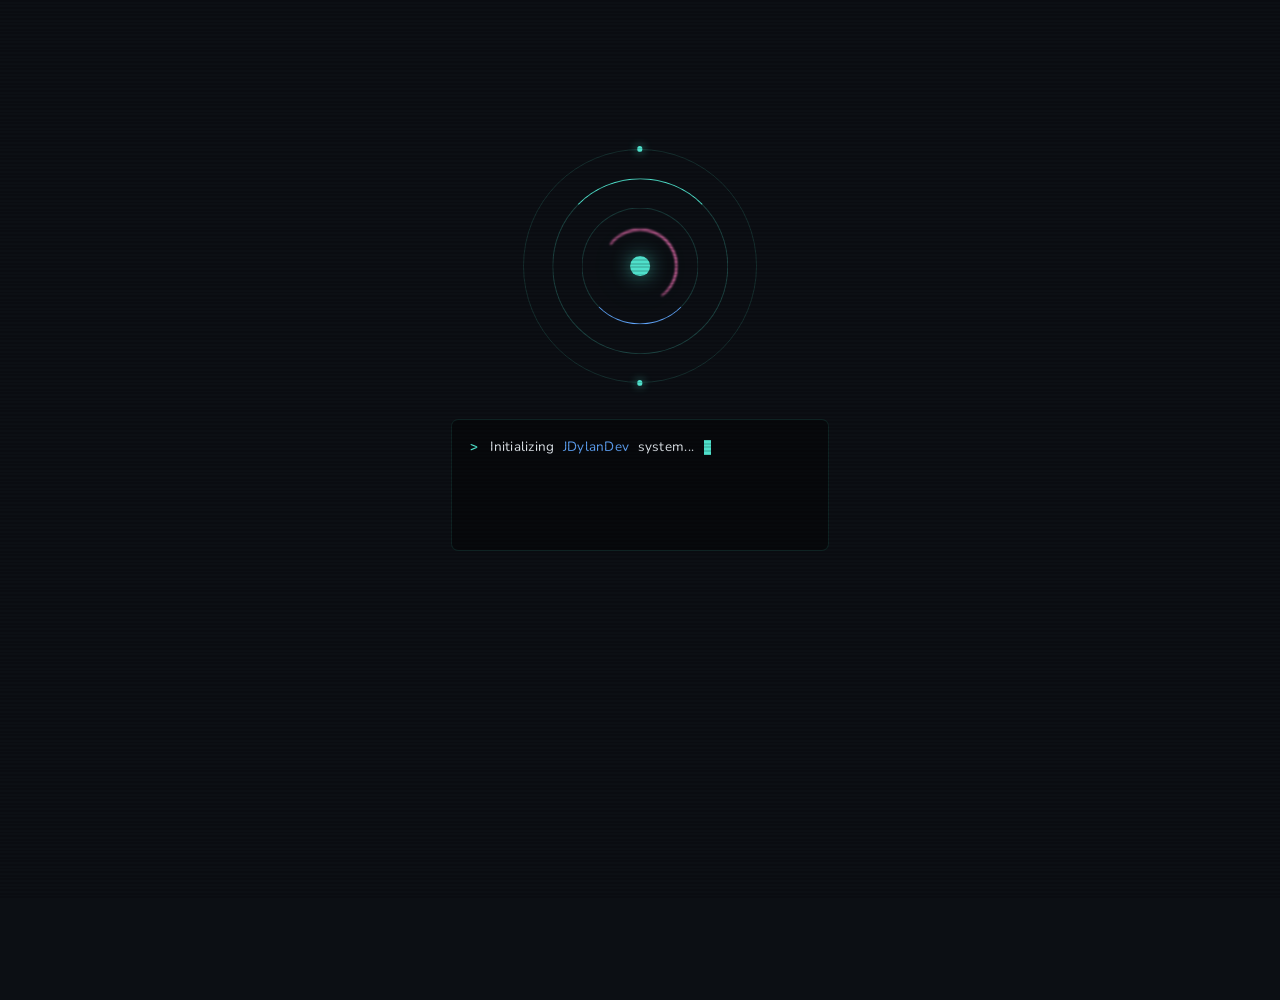
==== commit ed3cf245: "broke down css files, polished html files and added favicon to all pages" ====
--- a/index.html
+++ b/index.html
@@ -1,421 +1,19 @@
 <!DOCTYPE html>
-<html lang="en">
+<html lang="en" class="splash-page">
 <head>
     <meta charset="UTF-8">
     <meta name="viewport" content="width=device-width, initial-scale=1.0">
-    <meta name="description" content="JDylanDev — Portfolio splash page with interactive boot sequence.">
+    <meta name="description" content="JDylanDev EntryPoint">
     <title>JDylanDev</title>
+    <link rel="icon" href="assets/favicon.ico">
     <link rel="preconnect" href="https://fonts.googleapis.com">
     <link rel="preconnect" href="https://fonts.gstatic.com" crossorigin>
     <link href="https://fonts.googleapis.com/css2?family=Work+Sans:ital,wght@0,100..900;1,100..900&display=swap" rel="stylesheet">
+    <link href="https://fonts.googleapis.com/css2?family=Fredoka:wght@400..700&family=Nunito:wght@400;600;700&display=swap" rel="stylesheet">
     <link rel="stylesheet" href="https://cdnjs.cloudflare.com/ajax/libs/font-awesome/6.7.1/css/all.min.css" crossorigin="anonymous" referrerpolicy="no-referrer" />
-    <link rel="icon" href="assets/favicon.ico">
-    <link rel="stylesheet" href="styles.css" />
-    <link href="https://fonts.googleapis.com/css2?family=Fredoka:wght@400..700&family=Nunito:wght@400;600;700&display=swap" rel="stylesheet">
-    <style>
-        /* ===== SPLASH RESET ===== */
-        html, body {
-            height: 100%;
-            overflow: hidden;
-        }
-
-        .splash {
-            position: fixed;
-            inset: 0;
-            z-index: 100;
-            display: flex;
-            flex-direction: column;
-            align-items: center;
-            justify-content: center;
-            background: var(--bg-color);
-            overflow: hidden;
-        }
-
-        /* ===== CRT SCAN LINES ===== */
-        .splash::before {
-            content: "";
-            position: absolute;
-            inset: 0;
-            background: repeating-linear-gradient(
-                0deg,
-                transparent,
-                transparent 2px,
-                rgba(0, 0, 0, 0.12) 2px,
-                rgba(0, 0, 0, 0.12) 4px
-            );
-            pointer-events: none;
-            z-index: 2;
-            animation: scanlineMove 8s linear infinite;
-        }
-
-        @keyframes scanlineMove {
-            0% { transform: translateY(0); }
-            100% { transform: translateY(4px); }
-        }
-
-        /* ===== HUD RING CONTAINER ===== */
-        .hud-container {
-            position: relative;
-            width: 260px;
-            height: 260px;
-            margin-bottom: 40px;
-            opacity: 0;
-            transform: scale(0.6);
-            animation: hudAppear 0.8s cubic-bezier(.34,1.56,.64,1) 0.3s forwards;
-        }
-
-        @keyframes hudAppear {
-            0% { opacity: 0; transform: scale(0.6); }
-            100% { opacity: 1; transform: scale(1); }
-        }
-
-        /* ===== RINGS ===== */
-        .ring {
-            position: absolute;
-            inset: 0;
-            border-radius: 50%;
-            border: 2px solid transparent;
-            top: 50%;
-            left: 50%;
-            transform: translate(-50%, -50%);
-        }
-
-        .ring-1 {
-            width: 100%;
-            height: 100%;
-            border-color: rgba(79, 224, 203, 0.15);
-            animation: ringPulse 3s ease-in-out infinite;
-        }
-
-        .ring-2 {
-            width: 75%;
-            height: 75%;
-            border-color: rgba(79, 224, 203, 0.25);
-            border-top-color: var(--primary-color);
-            animation: ringSpin 6s linear infinite;
-        }
-
-        .ring-3 {
-            width: 50%;
-            height: 50%;
-            border-color: rgba(79, 224, 203, 0.2);
-            border-bottom-color: var(--accent-blue);
-            animation: ringSpinReverse 4s linear infinite;
-        }
-
-        .ring-4 {
-            width: 32%;
-            height: 32%;
-            border-color: transparent;
-            border-top: 3px solid var(--accent-pink);
-            border-right: 3px solid var(--accent-pink);
-            animation: ringSpin 8s linear infinite;
-            filter: blur(1px);
-        }
-
-        @keyframes ringPulse {
-            0%, 100% { transform: translate(-50%, -50%) scale(1); opacity: 0.6; }
-            50% { transform: translate(-50%, -50%) scale(1.06); opacity: 1; }
-        }
-
-        @keyframes ringSpin {
-            0% { transform: translate(-50%, -50%) rotate(0deg); }
-            100% { transform: translate(-50%, -50%) rotate(360deg); }
-        }
-
-        @keyframes ringSpinReverse {
-            0% { transform: translate(-50%, -50%) rotate(0deg); }
-            100% { transform: translate(-50%, -50%) rotate(-360deg); }
-        }
-
-        /* ===== CORE DOT ===== */
-        .hud-core {
-            position: absolute;
-            top: 50%;
-            left: 50%;
-            transform: translate(-50%, -50%);
-            width: 22px;
-            height: 22px;
-            border-radius: 50%;
-            background: var(--primary-color);
-            box-shadow: 0 0 20px rgba(79, 224, 203, 0.6), 0 0 60px rgba(79, 224, 203, 0.2);
-            animation: corePulse 2s ease-in-out infinite;
-        }
-
-        @keyframes corePulse {
-            0%, 100% { box-shadow: 0 0 20px rgba(79, 224, 203, 0.6), 0 0 60px rgba(79, 224, 203, 0.2); }
-            50% { box-shadow: 0 0 30px rgba(79, 224, 203, 0.8), 0 0 80px rgba(79, 224, 203, 0.3); }
-        }
-
-        /* ===== ORBITING DOTS ===== */
-        .orbit-dot {
-            position: absolute;
-            width: 6px;
-            height: 6px;
-            border-radius: 50%;
-            background: var(--primary-color);
-            box-shadow: 0 0 10px rgba(79, 224, 203, 0.8);
-        }
-
-        .orbit-dot-1 {
-            top: -3px;
-            left: 50%;
-            transform: translateX(-50%);
-            animation: orbitDot1 4s linear infinite;
-        }
-
-        .orbit-dot-2 {
-            bottom: -3px;
-            left: 50%;
-            transform: translateX(-50%);
-            animation: orbitDot2 4s linear infinite;
-        }
-
-        @keyframes orbitDot1 {
-            0% { top: -3px; opacity: 1; }
-            25% { top: 50%; opacity: 0.3; }
-            50% { top: calc(100% - 3px); opacity: 1; }
-            75% { top: 50%; opacity: 0.3; }
-            100% { top: -3px; opacity: 1; }
-        }
-
-        @keyframes orbitDot2 {
-            0% { bottom: -3px; opacity: 1; }
-            25% { bottom: 50%; opacity: 0.3; }
-            50% { bottom: calc(100% - 3px); opacity: 1; }
-            75% { bottom: 50%; opacity: 0.3; }
-            100% { bottom: -3px; opacity: 1; }
-        }
-
-        /* ===== TERMINAL TEXT ===== */
-        .terminal {
-            text-align: left;
-            max-width: 420px;
-            width: 90%;
-            padding: 16px 20px;
-            margin-bottom: 32px;
-            background: rgba(0, 0, 0, 0.4);
-            border: 1px solid rgba(79, 224, 203, 0.12);
-            border-radius: 8px;
-            opacity: 0;
-            animation: fadeUp 0.5s ease 1s forwards;
-            min-height: 120px;
-        }
-
-        @keyframes fadeUp {
-            0% { opacity: 0; transform: translateY(16px); }
-            100% { opacity: 1; transform: translateY(0); }
-        }
-
-        .terminal-line {
-            font-family: 'Courier New', 'Nunito', monospace;
-            font-size: 15px;
-            color: var(--secondary-color);
-            opacity: 0;
-            line-height: 1.8;
-            white-space: nowrap;
-            overflow: hidden;
-            letter-spacing: 0.3px;
-        }
-
-        .terminal-line .prompt {
-            color: var(--primary-color);
-            font-weight: 700;
-            margin-right: 4px;
-        }
-
-        .terminal-line .cmd {
-            color: var(--text-color);
-        }
-
-        .terminal-line .highlight-cmd {
-            color: var(--accent-blue);
-        }
-
-        .terminal-line .success-text {
-            color: var(--accent-green);
-        }
-
-        .terminal-cursor {
-            display: inline-block;
-            width: 8px;
-            height: 16px;
-            background: var(--primary-color);
-            margin-left: 2px;
-            animation: blink 0.8s step-end infinite;
-            vertical-align: text-bottom;
-        }
-
-        @keyframes blink {
-            0%, 100% { opacity: 1; }
-            50% { opacity: 0; }
-        }
-
-        /* ===== LOGO GLITCH ===== */
-        .splash-brand {
-            text-align: center;
-            margin-bottom: 28px;
-            opacity: 0;
-            transform: scale(0.8);
-        }
-
-        .splash-brand.reveal {
-            animation: brandReveal 0.6s cubic-bezier(.34,1.56,.64,1) forwards;
-        }
-
-        @keyframes brandReveal {
-            0% { opacity: 0; transform: scale(0.8); filter: blur(4px); }
-            60% { opacity: 1; transform: scale(1.08); filter: blur(0); }
-            100% { opacity: 1; transform: scale(1); filter: blur(0); }
-        }
-
-        .splash-brand h1 {
-            font-family: 'Fredoka', sans-serif;
-            font-size: clamp(36px, 6vw, 56px);
-            color: var(--text-color);
-            letter-spacing: 2px;
-            position: relative;
-            display: inline-block;
-        }
-
-        .splash-brand h1 .brand-accent {
-            color: var(--primary-color);
-            text-shadow: 0 0 30px rgba(79, 224, 203, 0.4);
-        }
-
-        .splash-brand .brand-sub {
-            font-family: 'Nunito', sans-serif;
-            font-size: clamp(13px, 2vw, 16px);
-            color: var(--secondary-color);
-            margin-top: 6px;
-            letter-spacing: 4px;
-            text-transform: uppercase;
-        }
-
-        /* Glitch effect on the logo */
-        .splash-brand.glitch h1::before,
-        .splash-brand.glitch h1::after {
-            content: attr(data-text);
-            position: absolute;
-            top: 0;
-            left: 0;
-            width: 100%;
-            height: 100%;
-            pointer-events: none;
-        }
-
-        .splash-brand.glitch h1::before {
-            color: var(--accent-pink);
-            z-index: -1;
-            animation: glitchShift 0.3s ease 3;
-            clip-path: inset(20% 0 40% 0);
-        }
-
-        .splash-brand.glitch h1::after {
-            color: var(--accent-blue);
-            z-index: -1;
-            animation: glitchShift 0.3s ease 3 reverse;
-            clip-path: inset(60% 0 10% 0);
-        }
-
-        @keyframes glitchShift {
-            0% { transform: translate(0); }
-            20% { transform: translate(-4px, 2px); }
-            40% { transform: translate(4px, -2px); }
-            60% { transform: translate(-2px, 4px); }
-            80% { transform: translate(2px, -2px); }
-            100% { transform: translate(0); }
-        }
-
-        /* ===== ENTER BUTTON ===== */
-        .enter-btn {
-            opacity: 0;
-            transform: translateY(20px);
-            padding: 16px 44px;
-            border-radius: 999px;
-            border: 2px solid var(--primary-color);
-            background: transparent;
-            color: var(--primary-color);
-            font-family: 'Fredoka', sans-serif;
-            font-size: 18px;
-            font-weight: 700;
-            cursor: pointer;
-            letter-spacing: 1.5px;
-            position: relative;
-            overflow: hidden;
-            transition: all 0.3s cubic-bezier(.34,1.56,.64,1);
-            text-transform: uppercase;
-            box-shadow: 0 0 0 rgba(79, 224, 203, 0);
-        }
-
-        .enter-btn.show {
-            opacity: 1;
-            transform: translateY(0);
-            animation: btnPulse 2.5s ease-in-out infinite 0.5s;
-        }
-
-        @keyframes btnPulse {
-            0%, 100% { box-shadow: 0 0 8px rgba(79, 224, 203, 0.2); }
-            50% { box-shadow: 0 0 25px rgba(79, 224, 203, 0.5), 0 0 60px rgba(79, 224, 203, 0.15); }
-        }
-
-        .enter-btn:hover {
-            background: var(--primary-color);
-            color: #000;
-            transform: translateY(-3px) scale(1.04);
-            box-shadow: 0 0 35px rgba(79, 224, 203, 0.5), 0 8px 30px rgba(79, 224, 203, 0.2);
-            animation: none;
-        }
-
-        .enter-btn:active {
-            transform: translateY(0) scale(0.98);
-        }
-
-        /* ===== PAGE TRANSITION ===== */
-        .splash.fade-out {
-            animation: splashOut 0.6s ease forwards;
-        }
-
-        @keyframes splashOut {
-            0% { opacity: 1; transform: scale(1); }
-            50% { opacity: 0.5; transform: scale(1.02); filter: blur(2px); }
-            100% { opacity: 0; transform: scale(0.95); filter: blur(8px); }
-        }
-
-        /* ===== RESPONSIVE ===== */
-        @media (max-width: 600px) {
-            .hud-container {
-                width: 180px;
-                height: 180px;
-            }
-            .terminal {
-                max-width: 320px;
-                padding: 12px 16px;
-            }
-            .terminal-line {
-                font-size: 13px;
-            }
-            .enter-btn {
-                padding: 14px 32px;
-                font-size: 15px;
-            }
-        }
-
-        @media (prefers-reduced-motion: reduce) {
-            .splash::before { animation: none; }
-            .hud-container { animation: none; opacity: 1; transform: scale(1); }
-            .ring { animation: none !important; }
-            .hud-core { animation: none; }
-            .orbit-dot { animation: none !important; opacity: 0; }
-            .terminal { animation: none; opacity: 1; }
-            .splash-brand.reveal { animation: none; opacity: 1; transform: scale(1); }
-            .splash-brand.glitch h1::before,
-            .splash-brand.glitch h1::after { animation: none; display: none; }
-            .enter-btn.show { animation: none; }
-            .enter-btn { opacity: 1; transform: translateY(0); }
-            .terminal-line { animation: none !important; opacity: 1; }
-        }
-    </style>
+    <link rel="stylesheet" href="styles-base.css" />
+    <link rel="stylesheet" href="styles-components.css" />
+    <link rel="stylesheet" href="styles-effects.css" />
 </head>
 <body>
     <!-- ===== SPLASH SCREEN ===== -->
@@ -471,36 +69,26 @@
         </button>
     </div>
 
-    <!-- ===== COMET LAYER (behind splash) ===== -->
+    <!-- ===== COMET LAYER ===== -->
     <div class="cometLayer">
-        <svg class="comet c1" viewBox="0 0 100 100" aria-hidden="true">
-            <path d="M50 0 C55 40 60 45 100 50 C60 55 55 60 50 100 C45 60 40 55 0 50 C40 45 45 40 50 0 Z" />
-        </svg>
-        <svg class="comet c2" viewBox="0 0 100 100" aria-hidden="true">
-            <path d="M50 0 C55 40 60 45 100 50 C60 55 55 60 50 100 C45 60 40 55 0 50 C40 45 45 40 50 0 Z" />
-        </svg>
-        <svg class="comet c3" viewBox="0 0 100 100" aria-hidden="true">
-            <path d="M50 0 C55 40 60 45 100 50 C60 55 55 60 50 100 C45 60 40 55 0 50 C40 45 45 40 50 0 Z" />
-        </svg>
-        <svg class="comet c4" viewBox="0 0 100 100" aria-hidden="true">
-            <path d="M50 0 C55 40 60 45 100 50 C60 55 55 60 50 100 C45 60 40 55 0 50 C40 45 45 40 50 0 Z" />
-        </svg>
-        <svg class="comet c5" viewBox="0 0 100 100" aria-hidden="true">
-            <path d="M50 0 C55 40 60 45 100 50 C60 55 55 60 50 100 C45 60 40 55 0 50 C40 45 45 40 50 0 Z" />
-        </svg>
-        <svg class="comet c6" viewBox="0 0 100 100" aria-hidden="true">
-            <path d="M50 0 C55 40 60 45 100 50 C60 55 55 60 50 100 C45 60 40 55 0 50 C40 45 45 40 50 0 Z" />
-        </svg>
-        <svg class="comet c7" viewBox="0 0 100 100" aria-hidden="true">
-            <path d="M50 0 C55 40 60 45 100 50 C60 55 55 60 50 100 C45 60 40 55 0 50 C40 45 45 40 50 0 Z" />
-        </svg>
+        <svg class="comet c1" viewBox="0 0 100 100" aria-hidden="true"><path d="M50 0 C55 40 60 45 100 50 C60 55 55 60 50 100 C45 60 40 55 0 50 C40 45 45 40 50 0 Z" /></svg>
+        <svg class="comet c2" viewBox="0 0 100 100" aria-hidden="true"><path d="M50 0 C55 40 60 45 100 50 C60 55 55 60 50 100 C45 60 40 55 0 50 C40 45 45 40 50 0 Z" /></svg>
+        <svg class="comet c3" viewBox="0 0 100 100" aria-hidden="true"><path d="M50 0 C55 40 60 45 100 50 C60 55 55 60 50 100 C45 60 40 55 0 50 C40 45 45 40 50 0 Z" /></svg>
+        <svg class="comet c4" viewBox="0 0 100 100" aria-hidden="true"><path d="M50 0 C55 40 60 45 100 50 C60 55 55 60 50 100 C45 60 40 55 0 50 C40 45 45 40 50 0 Z" /></svg>
+        <svg class="comet c5" viewBox="0 0 100 100" aria-hidden="true"><path d="M50 0 C55 40 60 45 100 50 C60 55 55 60 50 100 C45 60 40 55 0 50 C40 45 45 40 50 0 Z" /></svg>
+        <svg class="comet c6" viewBox="0 0 100 100" aria-hidden="true"><path d="M50 0 C55 40 60 45 100 50 C60 55 55 60 50 100 C45 60 40 55 0 50 C40 45 45 40 50 0 Z" /></svg>
+        <svg class="comet c7" viewBox="0 0 100 100" aria-hidden="true"><path d="M50 0 C55 40 60 45 100 50 C60 55 55 60 50 100 C45 60 40 55 0 50 C40 45 45 40 50 0 Z" /></svg>
+        <svg class="comet c8" viewBox="0 0 100 100" aria-hidden="true"><path d="M50 0 C55 40 60 45 100 50 C60 55 55 60 50 100 C45 60 40 55 0 50 C40 45 45 40 50 0 Z" /></svg>
+        <svg class="comet c9" viewBox="0 0 100 100" aria-hidden="true"><path d="M50 0 C55 40 60 45 100 50 C60 55 55 60 50 100 C45 60 40 55 0 50 C40 45 45 40 50 0 Z" /></svg>
+        <svg class="comet c10" viewBox="0 0 100 100" aria-hidden="true"><path d="M50 0 C55 40 60 45 100 50 C60 55 55 60 50 100 C45 60 40 55 0 50 C40 45 45 40 50 0 Z" /></svg>
+        <svg class="comet c11" viewBox="0 0 100 100" aria-hidden="true"><path d="M50 0 C55 40 60 45 100 50 C60 55 55 60 50 100 C45 60 40 55 0 50 C40 45 45 40 50 0 Z" /></svg>
+        <svg class="comet c12" viewBox="0 0 100 100" aria-hidden="true"><path d="M50 0 C55 40 60 45 100 50 C60 55 55 60 50 100 C45 60 40 55 0 50 C40 45 45 40 50 0 Z" /></svg>
+        <svg class="comet c13" viewBox="0 0 100 100" aria-hidden="true"><path d="M50 0 C55 40 60 45 100 50 C60 55 55 60 50 100 C45 60 40 55 0 50 C40 45 45 40 50 0 Z" /></svg>
+        <svg class="comet c14" viewBox="0 0 100 100" aria-hidden="true"><path d="M50 0 C55 40 60 45 100 50 C60 55 55 60 50 100 C45 60 40 55 0 50 C40 45 45 40 50 0 Z" /></svg>
     </div>
 
     <script src="script.js"></script>
     <script>
-        /* =========================================================
-           SPLASH BOOT ANIMATION ORCHESTRATOR
-           ========================================================= */
         (function() {
             const splash = document.getElementById('splash');
             const lines = [
@@ -512,27 +100,21 @@
             const brand = document.getElementById('splashBrand');
             const btn = document.getElementById('enterBtn');
 
-            // Hide all terminal lines initially (override CSS opacity)
             lines.forEach(line => {
                 line.style.opacity = '0';
                 const cursor = line.querySelector('.terminal-cursor');
                 if (cursor) cursor.style.display = 'none';
             });
 
-            // ===== REVEAL LINES SEQUENTIALLY =====
             function revealLine(index) {
                 if (index >= lines.length) {
-                    // All lines shown — reveal brand
                     setTimeout(revealBrand, 400);
                     return;
                 }
-
                 const line = lines[index];
                 line.style.opacity = '1';
                 const cursor = line.querySelector('.terminal-cursor');
                 if (cursor) cursor.style.display = 'inline-block';
-
-                // After a delay, hide cursor and go to next line
                 const delays = [900, 700, 800, 600];
                 setTimeout(() => {
                     if (cursor) cursor.style.display = 'none';
@@ -540,38 +122,21 @@
                 }, delays[index] || 700);
             }
 
-            // ===== REVEAL BRAND =====
             function revealBrand() {
                 brand.classList.add('reveal');
                 brand.classList.add('glitch');
-
-                // Remove glitch after a moment
-                setTimeout(() => {
-                    brand.classList.remove('glitch');
-                }, 1200);
-
-                // Show the button
-                setTimeout(() => {
-                    btn.classList.add('show');
-                }, 400);
+                setTimeout(() => { brand.classList.remove('glitch'); }, 1200);
+                setTimeout(() => { btn.classList.add('show'); }, 400);
             }
 
-            // ===== START ANIMATION =====
-            // Wait for initial animations to settle
-            setTimeout(() => {
-                revealLine(0);
-            }, 1200);
+            setTimeout(() => { revealLine(0); }, 1200);
 
-            // ===== ENTER BUTTON CLICK =====
             btn.addEventListener('click', function(e) {
                 e.preventDefault();
                 splash.classList.add('fade-out');
-                setTimeout(() => {
-                    window.location.href = 'home.html';
-                }, 600);
+                setTimeout(() => { window.location.href = 'home.html'; }, 600);
             });
 
-            // ===== KEYBOARD: Press Enter to go =====
             document.addEventListener('keydown', function(e) {
                 if (e.key === 'Enter' && btn.classList.contains('show')) {
                     btn.click();
--- a/styles-base.css
+++ b/styles-base.css
@@ -0,0 +1,206 @@
+/* =========================================================
+   JDylanDev — styles-base.css
+   Variables, resets, typography, global layout
+   ========================================================= */
+
+:root {
+    /* ===== DARK MODE (default) ===== */
+    --primary-color: #4fe0cb;
+    --text-color: #e7edf3;
+    --secondary-color: #94a3b8;
+    --bg-color: #0c0f14;
+    --panel-color: #13171f;
+    --bezel-color: #475569;
+    --bezel-color-dark: #1e293b;
+    --trim-color: #c9c1b8;
+    --buttonpanel-color: #1a1f2e;
+    --screen-color: #11151c;
+    --accent-red: #ef4444;
+    --accent-blue: #60a5fa;
+    --accent-green: #4ade80;
+    --accent-yellow: #facc15;
+    --accent-pink: #f472b6;
+    --accent-orange: #fb923c;
+    --outline-color: #1e293b;
+    --header-bg: #080b10;
+    --card-bg: #171c26;
+    --shelf-border: #1e293b;
+    --input-bg: #171c26;
+    --lib-warm: #1c1812;
+    --shadow-color: rgba(0,0,0,0.6);
+    --info-panel-bg: #0f131a;
+}
+
+/* ===== LIGHT MODE (softer, no-flash version) ===== */
+body.light-mode {
+    --primary-color: #0d9488;
+    --text-color: #1e293b;
+    --secondary-color: #64748b;
+    --bg-color: #dde3ec;
+    --panel-color: #e8eef6;
+    --bezel-color: #94a3b8;
+    --bezel-color-dark: #cbd5e1;
+    --trim-color: #78716c;
+    --buttonpanel-color: #d1d9e6;
+    --screen-color: #e2e8f0;
+    --accent-red: #dc2626;
+    --accent-blue: #3b82f6;
+    --accent-green: #16a34a;
+    --accent-yellow: #ca8a04;
+    --accent-pink: #db2777;
+    --accent-orange: #ea580c;
+    --outline-color: #b8c5d6;
+    --header-bg: #0f172a;
+    --card-bg: #edf2f8;
+    --shelf-border: #cbd5e1;
+    --input-bg: #edf2f8;
+    --lib-warm: #f0ece6;
+    --shadow-color: rgba(0,0,0,0.06);
+    --info-panel-bg: #e2e8f0;
+}
+
+* {
+    margin: 0;
+    padding: 0;
+    box-sizing: border-box;
+    font-family: 'Nunito', sans-serif;
+}
+
+button, a, .projectCard, .skillNode, .tabletButton, .buttonPanel button, .skillCategoryBar button {
+    transition:
+        transform .2s,
+        background-color .2s,
+        color .2s,
+        border-color .2s,
+        box-shadow .2s;
+}
+
+h1, h2, h3, .buttonPanel button, .skillNode, nav a {
+    font-family: 'Fredoka', 'Nunito', sans-serif;
+}
+
+body {
+    background: var(--bg-color);
+    color: var(--text-color);
+    min-height: 100vh;
+    display: flex;
+    flex-direction: column;
+    gap: 10px;
+    overflow-x: hidden;
+    overflow-y: auto;
+    zoom: 0.9;
+}
+
+.darkerText {
+    color: var(--secondary-color);
+}
+
+main {
+    flex: 1;
+    max-width: 900px;
+    margin: 0 auto;
+    width: min(92%, 900px);
+    gap: 3px;
+}
+
+header {
+    display: flex;
+    align-items: center;
+    justify-content: space-between;
+    flex-wrap: wrap;
+    row-gap: 8px;
+
+    width: 100%;
+    min-height: 52px;
+
+    padding: 4px clamp(14px, 3vw, 32px);
+    background-color: var(--header-bg);
+    border-bottom: 4px solid var(--outline-color);
+    background-image: linear-gradient(180deg, rgba(79,224,203,0.04) 0%, transparent 100%);
+}
+
+footer {
+    display: flex;
+    align-items: center;
+    justify-content: center;
+    flex-wrap: wrap;
+
+    width: 100%;
+    min-height: 44px;
+
+    padding: 8px clamp(14px, 3vw, 32px);
+    background-color: var(--header-bg);
+    border-top: 3px solid var(--outline-color);
+}
+
+.logoContainer {
+    display: flex;
+    align-items: center;
+    gap: 10px;
+}
+
+.logoContainer h2 {
+    color: var(--primary-color);
+    text-shadow: 0 0 20px rgba(79,224,203,.25);
+    font-weight: 600;
+    letter-spacing: -0.5px;
+}
+
+.imgContainer {
+    width: clamp(38px, 3vw, 42px);
+    height: clamp(38px, 3vw, 42px);
+    border-radius: 100%;
+    overflow: hidden;
+    flex-shrink: 0;
+}
+
+.imgContainer img {
+    width: 100%;
+    height: 100%;
+    object-fit: cover;
+}
+
+nav {
+    display: flex;
+    align-items: center;
+    flex-wrap: wrap;
+    gap: clamp(12px, 3vw, 50px);
+}
+
+nav a {
+    color: white;
+    text-decoration: none;
+    cursor: pointer;
+    font-weight: 600;
+
+    padding: 7px 16px;
+    border-radius: 999px;
+    border: 2px solid transparent;
+}
+
+nav a:hover {
+    border-color: var(--primary-color);
+}
+
+.activePage {
+    background: var(--primary-color);
+    color: black;
+    pointer-events: none;
+}
+
+.highlightName {
+    font-weight:bold;
+    color:var(--primary-color);
+    text-shadow:0 0 30px rgba(64,182,221,.69);
+}
+
+main, section {
+    display: flex;
+    flex-direction: column;
+}
+
+button:focus-visible, a:focus-visible {
+    outline:3px solid var(--primary-color);
+    outline-offset:4px;
+}
+
--- a/styles-components.css
+++ b/styles-components.css
@@ -0,0 +1,1137 @@
+/* =========================================================
+   JDylanDev — styles-components.css
+   Component-specific styles: tablet, buttons, panels,
+   skills tree, project library, cards, modal, minigames
+   ========================================================= */
+
+/* ===== HERO SECTION ===== */
+.heroSection {
+    display: flex;
+    gap: 20px;
+    justify-content: space-between;
+    align-items: center;
+    padding: 32px 0 16px;
+}
+
+.heroSection h3 {
+    font-size: clamp(24px, 3vw, 34px);
+    font-weight: normal;
+    line-height: 1.4;
+}
+
+.heroSection .heroSubtitle {
+    display: flex;
+    flex-direction: column;
+    justify-content: space-between;
+    align-items: center;
+}
+
+.infoSection {
+    display: flex;
+    gap: 0;
+    flex-direction: row;
+    align-items: stretch;
+}
+
+.tabContent {
+    display: none;
+}
+
+.tabContent.active {
+    display: block;
+}
+
+/* ===== TABLET FRAME ===== */
+.tabletFrame {
+    display: flex;
+    flex-direction: row;
+    align-items: stretch;
+    position: relative;
+
+    width: 100%;
+    background: var(--bezel-color-dark);
+    border: 3px solid var(--outline-color);
+    border-radius: 32px;
+    padding: 20px 64px 20px 20px;
+    box-shadow: 0 10px 30px rgba(0, 0, 0, 0.4);
+}
+
+.tabletScreen {
+    display: flex;
+    flex-direction: row;
+    width: 100%;
+    gap: 0;
+
+    background: var(--screen-color);
+    border: 8px solid var(--trim-color);
+    border-radius: 24px;
+    overflow: hidden;
+}
+
+.tabletButton {
+    display: flex;
+    align-items: center;
+    justify-content: center;
+
+    position: absolute;
+    right: 9px;
+    top: 50%;
+    transform: translateY(-50%);
+
+    width: 48px;
+    height: 48px;
+    border-radius: 50%;
+    background: white;
+    border: 4px solid var(--outline-color);
+    box-shadow: 0 0 16px rgba(0, 0, 0, 0.4);
+    cursor: pointer;
+    overflow: hidden;
+}
+
+.tabletButton img {
+    width: 70%;
+    height: 70%;
+    object-fit: cover;
+    border-radius: 50%;
+}
+
+.tabletButton:hover {
+    transform: translateY(-50%) scale(1.1);
+}
+
+/* ===== BUTTON PANEL ===== */
+.buttonPanel {
+    flex: 0 0 34%;
+    min-width: 0;
+    background: var(--buttonpanel-color);
+    color: var(--primary-color);
+    padding: 24px 20px;
+}
+
+.buttonPanel button {
+    display: block;
+    align-items: center;
+    justify-content: center;
+    font-weight: bold;
+
+    width: 100%;
+    margin: 16px 0;
+    padding: 11px;
+
+    border: 2px solid #ffffff;
+    border-radius: 999px;
+
+    background: var(--screen-color);
+    color: white;
+
+    cursor: pointer;
+    text-align: center;
+    font-size: 15px;
+}
+
+.buttonPanel button:hover {
+    outline: 2px solid white;
+    transform: translateX(5px);
+    box-shadow: 0 0 50px rgba(88, 134, 160, 0.774);
+}
+
+.buttonPanel button.active {
+    background: var(--primary-color);
+    color: black;
+    border-color: var(--primary-color);
+}
+
+/* ===== INFO PANEL ===== */
+.infoPanel {
+    flex: 1 1 auto;
+    min-width: 0;
+    background: transparent;
+    padding: 16px;
+}
+
+.infoPanel h3 {
+    display: flex;
+    align-items: center;
+    justify-content: center;
+    gap: 20px;
+    font-size: 40px;
+    font-weight: bold;
+}
+
+.loadingScreen {
+    height: 100%;
+    display: flex;
+    flex-direction: column;
+    align-items: center;
+    justify-content: center;
+    font-size: 25px;
+    font-family: 'Fredoka', sans-serif;
+    color: var(--secondary-color);
+}
+
+.loadingScreen span::after {
+    content: ".";
+    animation: loadingDots 3s infinite;
+}
+
+.loadingScreen.hidden {
+    display: none;
+}
+
+/* ===== SKILLS PAGE ===== */
+.skillsPage {
+    width: min(1200px, 95vw);
+    height: calc(100vh - 90px);
+    justify-content: flex-start;
+    overflow: hidden;
+    padding: 24px 0;
+}
+
+body:has(.skillsPage) {
+    overflow: hidden;
+}
+
+.skillSection {
+    display: flex;
+    flex-direction: column;
+    align-items: center;
+    gap: 20px;
+    height: 100%;
+}
+
+.skillContent {
+    display: flex;
+    flex-direction: row;
+    gap: 20px;
+    width: 100%;
+    flex: 1;
+    min-height: 0;
+}
+
+.skillCategoryBar {
+    display: flex;
+    justify-content: center;
+    align-items: center;
+    flex-wrap: wrap;
+    gap: 20px;
+    width: 100%;
+}
+
+.skillCategoryBar button {
+    min-width: 170px;
+    padding: 15px 36px;
+    border-radius: 999px;
+    border: 2px solid var(--trim-color);
+    background: var(--screen-color);
+    color: var(--text-color);
+    font-size: 16px;
+    font-weight: 700;
+    cursor: pointer;
+    transition: border-color .2s, background .2s, color .2s;
+}
+
+.skillCategoryBar button:hover {
+    border-color: var(--primary-color);
+}
+
+.skillCategoryBar button.active {
+    background: var(--primary-color);
+    color: black;
+    border-color: var(--primary-color);
+}
+
+.skillMapWrapper {
+    position: relative;
+    flex: 1;
+    min-width: 0;
+    min-height: 400px;
+    max-height: 600px;
+}
+
+.skillMap {
+    position: absolute;
+    inset: 0;
+    opacity: 0;
+    visibility: hidden;
+    pointer-events: none;
+    transition: opacity 200ms ease;
+
+    background-color: #161b24;
+    background-image:
+        linear-gradient(rgba(201, 193, 184, 0.12) 1px, transparent 1px),
+        linear-gradient(90deg, rgba(201, 193, 184, 0.12) 1px, transparent 1px);
+    background-size: 48px 48px;
+
+    border: 3px dashed var(--trim-color);
+    border-radius: 22px;
+    box-shadow: inset 0 0 60px rgba(0, 0, 0, 0.25);
+    padding: 40px;
+    overflow: hidden;
+}
+
+.skillLines {
+    position: absolute;
+    inset: 0;
+    width: 100%;
+    height: 100%;
+    pointer-events: none;
+    z-index: 1;
+}
+
+.skillMap.active {
+    opacity: 1;
+    visibility: visible;
+    pointer-events: auto;
+}
+
+.skillCenter {
+    position: absolute;
+    left: 50%;
+    top: 50%;
+    transform: translate(-50%,-50%);
+    z-index: 5;
+}
+
+.centerCore {
+    width: 140px;
+    height: 140px;
+    border-radius: 50%;
+
+    background: linear-gradient(145deg, var(--accent-blue), var(--screen-color));
+    border: 5px solid var(--primary-color);
+
+    display: flex;
+    flex-direction: column;
+    justify-content: center;
+    align-items: center;
+
+    box-shadow: 0 0 35px rgba(79,224,203,.35);
+    color:white;
+}
+
+.centerCore i {
+    font-size: 42px;
+    margin-bottom: 10px;
+}
+
+.centerCore span{
+    font-weight: bold;
+    font-size: 18px;
+}
+
+.skillNode {
+    width: 86px;
+    height: 86px;
+    border-radius: 100%;
+    background: var(--screen-color);
+    border: 3px solid var(--bezel-color-dark);
+
+    display: flex;
+    align-items: center;
+    justify-content: center;
+
+    cursor: grab;
+    user-select: none;
+    touch-action: none;
+    color: var(--primary-color);
+    font-size: 34px;
+
+    position: absolute;
+    transform: translate(-50%, -50%);
+}
+
+.skillNode.dragging {
+    cursor: grabbing;
+    z-index: 50;
+    transition: none !important;
+    box-shadow: 0 0 35px rgba(79, 224, 203, 0.7);
+    animation: none !important;
+}
+
+.skillNode.drifting {
+    animation: turtleDrift var(--drift-duration, 12s) ease-in-out infinite alternate;
+}
+
+.skillNode:hover {
+    transform: translate(-50%, -50%) scale(1.12) rotate(8deg) !important;
+    border-color: var(--primary-color);
+    box-shadow: 0 0 30px rgba(79, 224, 203, 0.6);
+}
+
+.skillNode.active-skill {
+    border-color: var(--primary-color);
+    box-shadow: 0 0 25px rgba(79, 224, 203, 0.5);
+    transform: translate(-50%, -50%) scale(1.1) !important;
+    animation: none !important;
+}
+
+/* ===== SKILL INFO PANEL ===== */
+.skillInfoPanel {
+    width: 260px;
+    flex-shrink: 0;
+    background: var(--info-panel-bg);
+    border: 2px solid var(--shelf-border);
+    border-radius: 18px;
+    overflow: hidden;
+    display: flex;
+    flex-direction: column;
+    max-height: 600px;
+}
+
+.skillInfoHeader {
+    padding: 14px 18px;
+    background: linear-gradient(135deg, var(--buttonpanel-color), transparent);
+    border-bottom: 1px solid var(--shelf-border);
+    font-family: 'Fredoka', sans-serif;
+    font-size: 14px;
+    font-weight: 600;
+    color: var(--primary-color);
+    display: flex;
+    align-items: center;
+    gap: 8px;
+}
+
+.skillInfoHeader i {
+    font-size: 16px;
+}
+
+.skillInfoBody {
+    flex: 1;
+    padding: 18px;
+    overflow-y: auto;
+    font-size: 14px;
+    line-height: 1.7;
+    color: var(--text-color);
+}
+
+.skillInfoPlaceholder {
+    display: flex;
+    flex-direction: column;
+    align-items: center;
+    justify-content: center;
+    text-align: center;
+    color: var(--secondary-color);
+    height: 100%;
+    min-height: 120px;
+    gap: 10px;
+    font-size: 13px;
+}
+
+.skillInfoPlaceholder i {
+    font-size: 32px;
+    opacity: 0.4;
+}
+
+.skillInfoBody .skillInfoName {
+    font-family: 'Fredoka', sans-serif;
+    font-size: 18px;
+    color: var(--primary-color);
+    margin-bottom: 6px;
+}
+
+.skillInfoBody .skillInfoDesc {
+    color: var(--secondary-color);
+    font-size: 13px;
+}
+
+.skillInfoBody .skillInfoLevel {
+    margin-top: 14px;
+    padding-top: 14px;
+    border-top: 1px solid var(--shelf-border);
+}
+
+.skillInfoBody .skillInfoLevelLabel {
+    font-size: 11px;
+    text-transform: uppercase;
+    letter-spacing: 0.5px;
+    color: var(--secondary-color);
+    margin-bottom: 6px;
+}
+
+.skillInfoBody .skillInfoBar {
+    height: 6px;
+    border-radius: 999px;
+    background: var(--shelf-border);
+    overflow: hidden;
+}
+
+.skillInfoBody .skillInfoBarFill {
+    height: 100%;
+    border-radius: 999px;
+    background: var(--primary-color);
+    transition: width 0.4s ease;
+}
+
+/* ===== PROJECTS PAGE ===== */
+.projectsPage {
+    width: min(1100px, 95%);
+    margin: 0 auto;
+    gap: 8px;
+    padding: 24px 0 40px;
+}
+
+.libHeader {
+    margin-bottom: 8px;
+}
+
+.libHeaderTop {
+    display: flex;
+    justify-content: space-between;
+    align-items: center;
+    flex-wrap: wrap;
+    gap: 12px;
+}
+
+.libTitle {
+    font-family: 'Fredoka', sans-serif;
+    font-size: clamp(24px, 3vw, 32px);
+    color: var(--primary-color);
+}
+
+.libTitle i {
+    margin-right: 10px;
+}
+
+.libSearch {
+    display: flex;
+    align-items: center;
+    gap: 10px;
+    background: var(--input-bg);
+    border: 2px solid var(--shelf-border);
+    border-radius: 999px;
+    padding: 8px 18px;
+    transition: border-color .2s;
+}
+
+.libSearch:focus-within {
+    border-color: var(--primary-color);
+}
+
+.libSearch i {
+    color: var(--secondary-color);
+    font-size: 14px;
+}
+
+.libSearch input {
+    background: none;
+    border: none;
+    outline: none;
+    color: var(--text-color);
+    font-size: 14px;
+    min-width: 160px;
+    font-family: 'Nunito', sans-serif;
+}
+
+.libSubtitle {
+    color: var(--secondary-color);
+    margin-top: 6px;
+    font-size: 14px;
+}
+
+.libShelf {
+    margin-bottom: 32px;
+}
+
+.shelfDivider {
+    display: flex;
+    justify-content: space-between;
+    align-items: center;
+    padding: 12px 0 16px;
+    border-bottom: 3px solid var(--shelf-border);
+    margin-bottom: 20px;
+}
+
+.shelfLabel {
+    font-family: 'Fredoka', sans-serif;
+    font-size: 20px;
+    font-weight: 600;
+    color: var(--text-color);
+}
+
+.shelfLabel i {
+    color: var(--primary-color);
+    margin-right: 8px;
+}
+
+.shelfCount {
+    color: var(--secondary-color);
+    font-size: 13px;
+    font-family: 'Nunito', sans-serif;
+}
+
+.shelfGrid {
+    display: grid;
+    grid-template-columns: repeat(auto-fill, minmax(240px, 1fr));
+    gap: 20px;
+}
+
+.libActions {
+    margin: 8px 0 4px;
+}
+
+.libGameBtn {
+    padding: 8px 20px;
+    border-radius: 999px;
+    border: 2px solid var(--accent-pink);
+    background: transparent;
+    color: var(--accent-pink);
+    font-family: 'Fredoka', sans-serif;
+    font-weight: 600;
+    font-size: 13px;
+    cursor: pointer;
+    transition: background .2s, color .2s, transform .2s, box-shadow .2s;
+    display: inline-flex;
+    align-items: center;
+    gap: 8px;
+}
+
+.libGameBtn:hover {
+    background: var(--accent-pink);
+    color: #000;
+    transform: translateY(-2px);
+    box-shadow: 0 6px 20px rgba(237,84,186,.3);
+}
+
+.libEmpty {
+    text-align: center;
+    padding: 60px 20px;
+    color: var(--secondary-color);
+}
+
+.libEmpty i {
+    font-size: 48px;
+    margin-bottom: 12px;
+    color: var(--bezel-color);
+}
+
+.libEmpty.hidden { display: none; }
+
+/* ===== PROJECT CARDS ===== */
+.projectCard {
+    position: relative;
+    background: var(--card-bg);
+    border: 3px solid var(--shelf-border);
+    border-radius: 18px;
+    padding: 18px;
+    cursor: pointer;
+    text-decoration: none;
+    color: inherit;
+    transition: transform .25s cubic-bezier(.34,1.56,.64,1), border-color .25s, box-shadow .25s;
+    overflow: hidden;
+    display: flex;
+    flex-direction: column;
+}
+
+.projectCard:hover {
+    border-color: var(--primary-color);
+    transform: translateY(-6px) scale(1.02);
+    box-shadow: 0 12px 32px var(--shadow-color);
+}
+
+.cardRibbon {
+    position: absolute;
+    top: 12px;
+    right: -28px;
+    background: var(--primary-color);
+    color: #000;
+    font-family: 'Fredoka', sans-serif;
+    font-size: 11px;
+    font-weight: 700;
+    padding: 4px 32px;
+    transform: rotate(45deg);
+    z-index: 2;
+    text-transform: uppercase;
+    letter-spacing: 0.5px;
+    box-shadow: 0 2px 6px rgba(0,0,0,0.2);
+}
+
+.cardRibbonOrange { background: var(--accent-orange); }
+
+.cardThumb {
+    width: 100%;
+    height: 120px;
+    background: linear-gradient(135deg, var(--buttonpanel-color), var(--card-bg));
+    border-radius: 12px;
+    margin-bottom: 14px;
+    display: flex;
+    align-items: center;
+    justify-content: center;
+    color: var(--primary-color);
+    font-size: 40px;
+    overflow: hidden;
+    border: 2px solid var(--shelf-border);
+}
+
+.cardThumb img {
+    width: 100%;
+    height: 100%;
+    object-fit: cover;
+}
+
+.projectCard h4 {
+    font-size: 18px;
+    margin-bottom: 8px;
+    font-family: 'Fredoka', sans-serif;
+}
+
+.projectCard p {
+    color: var(--secondary-color);
+    font-size: 13px;
+    line-height: 1.6;
+    margin-bottom: 12px;
+    flex: 1;
+}
+
+.techStack {
+    display: flex;
+    gap: 6px;
+    flex-wrap: wrap;
+    margin-top: auto;
+}
+
+.techStack span {
+    padding: 5px 12px;
+    border-radius: 999px;
+    background: var(--primary-color);
+    color: #000;
+    font-family: 'Fredoka', sans-serif;
+    font-size: 11px;
+    font-weight: 700;
+}
+
+/* ===== FOOTER BUTTONS ===== */
+.footerButtons {
+    display: flex;
+    gap: 14px;
+    align-items: center;
+}
+
+.footerBtn {
+    width: 38px;
+    height: 38px;
+    border-radius: 50%;
+    border: 2px solid var(--outline-color);
+    background: var(--panel-color);
+    color: var(--text-color);
+    font-size: 16px;
+    cursor: pointer;
+    display: flex;
+    align-items: center;
+    justify-content: center;
+    transition: transform .2s, border-color .2s, box-shadow .2s;
+}
+
+.footerBtn:hover {
+    border-color: var(--primary-color);
+    transform: scale(1.15);
+    box-shadow: 0 0 20px rgba(79,224,203,.3);
+}
+
+/* ===== INSPIRATIONS MODAL ===== */
+.inspoModal {
+    display: none;
+    position: fixed;
+    z-index: 2000;
+    width: min(400px, 90vw);
+    background: var(--panel-color);
+    border: 3px solid var(--primary-color);
+    border-radius: 24px;
+    box-shadow: 0 24px 80px rgba(0,0,0,0.6), 0 0 40px rgba(79,224,203,.08);
+    overflow: hidden;
+    top: 50%;
+    left: 50%;
+    transform: translate(-50%, -50%);
+    color: var(--text-color);
+}
+
+.inspoModal.open {
+    display: block;
+    animation: modalIn 0.3s cubic-bezier(.34,1.56,.64,1);
+}
+
+.inspoHandle {
+    display: flex;
+    justify-content: space-between;
+    align-items: center;
+    padding: 16px 22px;
+    background: linear-gradient(135deg, var(--header-bg), var(--buttonpanel-color));
+    cursor: grab;
+    user-select: none;
+    font-family: 'Fredoka', sans-serif;
+    font-weight: 600;
+    font-size: 16px;
+    border-bottom: 2px solid var(--outline-color);
+    letter-spacing: 0.3px;
+}
+
+.inspoHandle:active { cursor: grabbing; }
+
+.inspoHandle i {
+    color: #ef4444;
+    margin-right: 10px;
+    filter: drop-shadow(0 0 4px rgba(239,68,68,.3));
+}
+
+.inspoClose {
+    background: none;
+    border: none;
+    color: var(--secondary-color);
+    font-size: 24px;
+    cursor: pointer;
+    line-height: 1;
+    padding: 0 6px;
+    transition: color .2s, transform .2s;
+    border-radius: 50%;
+    width: 32px;
+    height: 32px;
+    display: flex;
+    align-items: center;
+    justify-content: center;
+}
+
+.inspoClose:hover {
+    color: var(--text-color);
+    transform: rotate(90deg);
+    background: rgba(255,255,255,0.06);
+}
+
+.inspoBody {
+    padding: 24px 26px;
+    max-height: 60vh;
+    overflow-y: auto;
+    font-size: 14px;
+    line-height: 1.8;
+}
+
+.inspoBody > p {
+    margin-bottom: 12px;
+}
+
+.inspoBody hr {
+    border: none;
+    height: 2px;
+    background: linear-gradient(90deg, transparent, var(--primary-color), transparent);
+    opacity: 0.2;
+    margin: 18px 0;
+}
+
+.inspoBody ul {
+    list-style: none;
+    padding: 4px 0;
+}
+
+.inspoBody li {
+    padding: 5px 0;
+    display: flex;
+    align-items: center;
+    gap: 10px;
+}
+
+.inspoBody li i {
+    width: 24px;
+    font-size: 16px;
+    color: var(--primary-color);
+    text-align: center;
+}
+
+.inspoBody strong {
+    color: var(--primary-color);
+}
+
+.inspoSignoff {
+    text-align: right;
+    font-family: 'Fredoka', sans-serif;
+    color: var(--primary-color);
+    margin-top: 16px;
+    font-size: 18px;
+    letter-spacing: 0.5px;
+    opacity: 0.85;
+}
+
+/* ===== MINIGAMES ===== */
+.minigameOverlay {
+    display: none;
+    position: fixed;
+    inset: 0;
+    background: rgba(0, 0, 0, 0.75);
+    z-index: 1000;
+    align-items: center;
+    justify-content: center;
+    padding: 20px;
+}
+
+.minigameOverlay.open {
+    display: flex;
+}
+
+.minigameBox {
+    position: relative;
+    width: min(440px, 100%);
+    background: var(--panel-color);
+    border: 4px solid var(--primary-color);
+    border-radius: 24px;
+    padding: 30px;
+    text-align: center;
+    color: var(--text-color);
+    box-shadow: 0 0 40px rgba(79,224,203,.15);
+}
+
+.minigameBox h3 {
+    font-family: 'Fredoka', sans-serif;
+    font-size: 20px;
+    margin-bottom: 4px;
+}
+
+.minigameHint {
+    color: var(--secondary-color);
+    font-size: 13px;
+    line-height: 1.5;
+}
+
+.minigameClose {
+    position: absolute;
+    top: 12px;
+    right: 16px;
+    background: none;
+    border: none;
+    color: var(--secondary-color);
+    font-size: 24px;
+    cursor: pointer;
+    line-height: 1;
+    transition: color .2s;
+}
+
+.minigameClose:hover {
+    color: var(--text-color);
+}
+
+.wireRow {
+    display: flex;
+    justify-content: space-between;
+    margin: 24px 12px;
+    position: relative;
+}
+
+.wireColumn {
+    display: flex;
+    flex-direction: column;
+    gap: 24px;
+    z-index: 2;
+}
+
+.wireDot {
+    width: 40px;
+    height: 40px;
+    border-radius: 50%;
+    border: 3px solid rgba(255,255,255,0.6);
+    cursor: pointer;
+    padding: 0;
+    transition: transform .15s, box-shadow .15s, opacity .3s;
+    position: relative;
+}
+
+.wireDot:hover:not(.connected) {
+    transform: scale(1.15);
+    box-shadow: 0 0 16px currentColor;
+}
+
+.wireDot.selected {
+    outline: 3px solid white;
+    outline-offset: 3px;
+    transform: scale(1.2);
+    box-shadow: 0 0 20px currentColor;
+}
+
+.wireDot.connected {
+    opacity: 0.5;
+    cursor: default;
+    transform: scale(0.9);
+    border-color: rgba(255,255,255,0.2);
+}
+
+.wireDot.wrong {
+    animation: wireShake 0.4s;
+}
+
+.minigameScore {
+    display: flex;
+    justify-content: center;
+    gap: 8px;
+    margin-top: 12px;
+}
+
+.minigameScore span {
+    font-family: 'Fredoka', sans-serif;
+    font-size: 14px;
+    color: var(--secondary-color);
+}
+
+.minigameSuccess {
+    display: none;
+    font-family: 'Fredoka', sans-serif;
+    font-weight: 700;
+    color: var(--primary-color);
+    font-size: 20px;
+    margin-top: 12px;
+    animation: successPop .4s cubic-bezier(.34,1.56,.64,1);
+}
+
+.minigameSuccess.show { display: block; }
+
+.minigameNewGame {
+    margin-top: 16px;
+    padding: 8px 24px;
+    border-radius: 999px;
+    border: 2px solid var(--primary-color);
+    background: transparent;
+    color: var(--primary-color);
+    font-family: 'Fredoka', sans-serif;
+    font-weight: 600;
+    font-size: 14px;
+    cursor: pointer;
+    transition: background .2s, color .2s;
+}
+
+.minigameNewGame:hover {
+    background: var(--primary-color);
+    color: #000;
+}
+
+.minigameBox.wide {
+    width: min(500px, 100%);
+}
+
+/* ===== SKILL QUIZ ===== */
+.quizQuestion {
+    font-family: 'Fredoka', sans-serif;
+    font-size: 18px;
+    margin: 20px 0 16px;
+}
+
+.quizOptions {
+    display: flex;
+    flex-direction: column;
+    gap: 10px;
+}
+
+.quizOption {
+    padding: 12px 18px;
+    border-radius: 12px;
+    border: 2px solid var(--shelf-border);
+    background: var(--card-bg);
+    color: var(--text-color);
+    font-size: 14px;
+    cursor: pointer;
+    transition: border-color .2s, background .2s, transform .15s;
+    font-family: 'Nunito', sans-serif;
+}
+
+.quizOption:hover {
+    border-color: var(--primary-color);
+    transform: translateX(4px);
+}
+
+.quizOption.correct {
+    border-color: var(--accent-green);
+    background: rgba(34,197,94,0.1);
+}
+
+.quizOption.wrong {
+    border-color: var(--accent-red);
+    background: rgba(197,17,17,0.1);
+}
+
+.quizScore {
+    margin-top: 16px;
+    font-family: 'Fredoka', sans-serif;
+    font-size: 16px;
+}
+
+.quizNext {
+    margin-top: 16px;
+    padding: 10px 28px;
+    border-radius: 999px;
+    border: 2px solid var(--primary-color);
+    background: var(--primary-color);
+    color: #000;
+    font-family: 'Fredoka', sans-serif;
+    font-weight: 600;
+    font-size: 14px;
+    cursor: pointer;
+    display: none;
+}
+
+.quizNext:hover {
+    transform: scale(1.05);
+}
+
+/* ===== CODE CRACKER ===== */
+.crackerGrid {
+    display: grid;
+    grid-template-columns: repeat(4, 1fr);
+    gap: 8px;
+    margin: 20px 0;
+    max-width: 280px;
+    margin-left: auto;
+    margin-right: auto;
+}
+
+.crackerTile {
+    aspect-ratio: 1;
+    border-radius: 12px;
+    border: 2px solid var(--shelf-border);
+    background: var(--card-bg);
+    cursor: pointer;
+    font-size: 24px;
+    display: flex;
+    align-items: center;
+    justify-content: center;
+    transition: transform .15s, border-color .2s, background .2s;
+    user-select: none;
+}
+
+.crackerTile:hover {
+    transform: scale(1.05);
+    border-color: var(--primary-color);
+}
+
+.crackerTile.flipped {
+    background: var(--primary-color);
+    color: #000;
+    border-color: var(--primary-color);
+    transform: scale(1.02);
+}
+
+.crackerTile.matched {
+    background: var(--accent-green);
+    color: #000;
+    border-color: var(--accent-green);
+    cursor: default;
+    opacity: 0.7;
+    transform: scale(0.95);
+}
+
+.crackerMoves {
+    font-family: 'Fredoka', sans-serif;
+    font-size: 14px;
+    color: var(--secondary-color);
+}
+
+.crackerNewGame {
+    margin-top: 12px;
+    padding: 8px 24px;
+    border-radius: 999px;
+    border: 2px solid var(--primary-color);
+    background: transparent;
+    color: var(--primary-color);
+    font-family: 'Fredoka', sans-serif;
+    font-weight: 600;
+    font-size: 14px;
+    cursor: pointer;
+    transition: background .2s, color .2s;
+}
+
+.crackerNewGame:hover {
+    background: var(--primary-color);
+    color: #000;
+}
--- a/styles-effects.css
+++ b/styles-effects.css
@@ -0,0 +1,651 @@
+/* =========================================================
+   JDylanDev — styles-effects.css
+   Animations, particles, cursor effects, splash styles,
+   light mode overrides, media queries
+   ========================================================= */
+
+/* ===== KEYFRAME ANIMATIONS ===== */
+@keyframes loadingDots {
+    0% { content: "."; }
+    20% { content: ". ."; }
+    40% { content: ". . ."; }
+    60% { content: ". . . ."; }
+    80% { content: ". . . . ."; }
+    100% { content: "."; }
+}
+
+@keyframes turtleDrift {
+    0% { transform: translate(-50%, -50%) translate(0, 0); }
+    25% { transform: translate(-50%, -50%) translate(var(--drift-offset, 5px), calc(var(--drift-offset, 5px) * -0.6)); }
+    50% { transform: translate(-50%, -50%) translate(calc(var(--drift-offset, 5px) * -0.8), var(--drift-offset, 5px)); }
+    75% { transform: translate(-50%, -50%) translate(calc(var(--drift-offset, 5px) * 0.4), calc(var(--drift-offset, 5px) * -0.9)); }
+    100% { transform: translate(-50%, -50%) translate(0, 0); }
+}
+
+@keyframes wireShake {
+    0%, 100% { transform: translateX(0); }
+    20% { transform: translateX(-6px) rotate(-5deg); }
+    40% { transform: translateX(6px) rotate(5deg); }
+    60% { transform: translateX(-4px) rotate(-3deg); }
+    80% { transform: translateX(4px) rotate(3deg); }
+}
+
+@keyframes successPop {
+    0% { transform: scale(0); opacity: 0; }
+    100% { transform: scale(1); opacity: 1; }
+}
+
+@keyframes modalIn {
+    0% { opacity: 0; }
+    100% { opacity: 1; }
+}
+
+/* ===== COMET LAYER ===== */
+.cometLayer {
+    position:fixed;
+    inset:0;
+    overflow:hidden;
+    pointer-events:none;
+    z-index:-1;
+}
+
+.comet {
+    position:absolute;
+    width:36px;
+    height:36px;
+    color: white;
+    filter:
+        drop-shadow(0 0 8px white)
+        drop-shadow(0 0 20px rgba(79,224,203,.7));
+    animation: cometRain linear infinite;
+    opacity: 0.8;
+}
+
+.comet path { fill: currentColor; }
+
+@keyframes cometRain {
+    0% { transform: translate(0, 0) rotate(-45deg); opacity: 0; }
+    8% { opacity: 0.9; }
+    80% { opacity: 0.9; }
+    100% { transform: translate(0, 115vh) rotate(-45deg); opacity: 0; }
+}
+
+/* Comet positions — many more for full starry effect */
+.c1  { left:1%;  top:-8%;  animation-duration:5.0s; animation-delay:0s;   width:40px; height:40px; }
+.c2  { left:24%; top:-15%; animation-duration:7.0s; animation-delay:-1.5s; }
+.c3  { left:41%; top:-10%; animation-duration:6.0s; animation-delay:-2.5s; }
+.c4  { left:58%; top:-18%; animation-duration:8.0s; animation-delay:-0.5s; }
+.c5  { left:76%; top:-12%; animation-duration:6.5s; animation-delay:-3.5s; }
+.c6  { left:90%; top:-20%; animation-duration:9.0s; animation-delay:-4.5s; }
+.c7  { left:15%; top:-25%; animation-duration:7.5s; animation-delay:-5.5s; }
+.c8  { left:35%; top:-30%; animation-duration:10s;  animation-delay:-2.0s; width:28px; height:28px; opacity:0.5; }
+.c9  { left:50%; top:-22%; animation-duration:5.5s; animation-delay:-3.0s; width:32px; height:32px; opacity:0.6; }
+.c10 { left:68%; top:-35%; animation-duration:11s;  animation-delay:-1.0s; width:24px; height:24px; opacity:0.4; }
+.c11 { left:82%; top:-28%; animation-duration:8.5s; animation-delay:-4.0s; width:30px; height:30px; opacity:0.5; }
+.c12 { left:10%; top:-40%; animation-duration:12s;  animation-delay:-3.5s; width:22px; height:22px; opacity:0.35; }
+.c13 { left:45%; top:-32%; animation-duration:6.5s; animation-delay:-5.0s; width:34px; height:34px; opacity:0.55; }
+.c14 { left:72%; top:-42%; animation-duration:9.5s; animation-delay:-2.5s; width:26px; height:26px; opacity:0.45; }
+
+/* ===== SCAN LINE OVERLAY (global retro CRT vibe) ===== */
+body::after {
+    content: "";
+    position: fixed;
+    inset: 0;
+    pointer-events: none;
+    z-index: 100;
+    background: repeating-linear-gradient(
+        0deg,
+        transparent,
+        transparent 2px,
+        rgba(0, 0, 0, 0.025) 2px,
+        rgba(0, 0, 0, 0.025) 4px
+    );
+}
+
+/* Prevent double scan lines on splash page (has its own .splash::before) */
+.splash-page::after {
+    display: none !important;
+}
+
+/* ===== GLOBAL GLOW ON ACTIVE ELEMENTS ===== */
+.buttonPanel button.active,
+.skillCategoryBar button.active,
+.activePage {
+    box-shadow: 0 0 20px rgba(79, 224, 203, 0.2);
+}
+
+/* ===== CURSOR PARTICLE CANVAS ===== */
+#cursorParticles {
+    position: fixed;
+    inset: 0;
+    pointer-events: none;
+    z-index: 9999;
+    opacity: 0.7;
+}
+
+/* =========================================================
+   SPLASH SCREEN STYLES (from index.html)
+   ========================================================= */
+html.splash-page, html.splash-page body {
+    height: 100%;
+    overflow: hidden;
+}
+
+.splash {
+    position: fixed;
+    inset: 0;
+    z-index: 100;
+    display: flex;
+    flex-direction: column;
+    align-items: center;
+    justify-content: center;
+    background: var(--bg-color);
+    overflow: hidden;
+}
+
+/* CRT Scan lines */
+.splash::before {
+    content: "";
+    position: absolute;
+    inset: 0;
+    background: repeating-linear-gradient(
+        0deg,
+        transparent,
+        transparent 2px,
+        rgba(0, 0, 0, 0.12) 2px,
+        rgba(0, 0, 0, 0.12) 4px
+    );
+    pointer-events: none;
+    z-index: 2;
+    animation: scanlineMove 8s linear infinite;
+}
+
+@keyframes scanlineMove {
+    0% { transform: translateY(0); }
+    100% { transform: translateY(4px); }
+}
+
+/* HUD Rings */
+.hud-container {
+    position: relative;
+    width: 260px;
+    height: 260px;
+    margin-bottom: 40px;
+    opacity: 0;
+    transform: scale(0.6);
+    animation: hudAppear 0.8s cubic-bezier(.34,1.56,.64,1) 0.3s forwards;
+}
+
+@keyframes hudAppear {
+    0% { opacity: 0; transform: scale(0.6); }
+    100% { opacity: 1; transform: scale(1); }
+}
+
+.ring {
+    position: absolute;
+    inset: 0;
+    border-radius: 50%;
+    border: 2px solid transparent;
+    top: 50%;
+    left: 50%;
+    transform: translate(-50%, -50%);
+}
+
+.ring-1 {
+    width: 100%;
+    height: 100%;
+    border-color: rgba(79, 224, 203, 0.15);
+    animation: ringPulse 3s ease-in-out infinite;
+}
+
+.ring-2 {
+    width: 75%;
+    height: 75%;
+    border-color: rgba(79, 224, 203, 0.25);
+    border-top-color: var(--primary-color);
+    animation: ringSpin 6s linear infinite;
+}
+
+.ring-3 {
+    width: 50%;
+    height: 50%;
+    border-color: rgba(79, 224, 203, 0.2);
+    border-bottom-color: var(--accent-blue);
+    animation: ringSpinReverse 4s linear infinite;
+}
+
+.ring-4 {
+    width: 32%;
+    height: 32%;
+    border-color: transparent;
+    border-top: 3px solid var(--accent-pink);
+    border-right: 3px solid var(--accent-pink);
+    animation: ringSpin 8s linear infinite;
+    filter: blur(1px);
+}
+
+@keyframes ringPulse {
+    0%, 100% { transform: translate(-50%, -50%) scale(1); opacity: 0.6; }
+    50% { transform: translate(-50%, -50%) scale(1.06); opacity: 1; }
+}
+
+@keyframes ringSpin {
+    0% { transform: translate(-50%, -50%) rotate(0deg); }
+    100% { transform: translate(-50%, -50%) rotate(360deg); }
+}
+
+@keyframes ringSpinReverse {
+    0% { transform: translate(-50%, -50%) rotate(0deg); }
+    100% { transform: translate(-50%, -50%) rotate(-360deg); }
+}
+
+/* Core dot */
+.hud-core {
+    position: absolute;
+    top: 50%;
+    left: 50%;
+    transform: translate(-50%, -50%);
+    width: 22px;
+    height: 22px;
+    border-radius: 50%;
+    background: var(--primary-color);
+    box-shadow: 0 0 20px rgba(79, 224, 203, 0.6), 0 0 60px rgba(79, 224, 203, 0.2);
+    animation: corePulse 2s ease-in-out infinite;
+}
+
+@keyframes corePulse {
+    0%, 100% { box-shadow: 0 0 20px rgba(79, 224, 203, 0.6), 0 0 60px rgba(79, 224, 203, 0.2); }
+    50% { box-shadow: 0 0 30px rgba(79, 224, 203, 0.8), 0 0 80px rgba(79, 224, 203, 0.3); }
+}
+
+/* Orbiting dots */
+.orbit-dot {
+    position: absolute;
+    width: 6px;
+    height: 6px;
+    border-radius: 50%;
+    background: var(--primary-color);
+    box-shadow: 0 0 10px rgba(79, 224, 203, 0.8);
+}
+
+.orbit-dot-1 {
+    top: -3px;
+    left: 50%;
+    transform: translateX(-50%);
+    animation: orbitDot1 4s linear infinite;
+}
+
+.orbit-dot-2 {
+    bottom: -3px;
+    left: 50%;
+    transform: translateX(-50%);
+    animation: orbitDot2 4s linear infinite;
+}
+
+@keyframes orbitDot1 {
+    0% { top: -3px; opacity: 1; }
+    25% { top: 50%; opacity: 0.3; }
+    50% { top: calc(100% - 3px); opacity: 1; }
+    75% { top: 50%; opacity: 0.3; }
+    100% { top: -3px; opacity: 1; }
+}
+
+@keyframes orbitDot2 {
+    0% { bottom: -3px; opacity: 1; }
+    25% { bottom: 50%; opacity: 0.3; }
+    50% { bottom: calc(100% - 3px); opacity: 1; }
+    75% { bottom: 50%; opacity: 0.3; }
+    100% { bottom: -3px; opacity: 1; }
+}
+
+/* Terminal */
+.terminal {
+    text-align: left;
+    max-width: 420px;
+    width: 90%;
+    padding: 16px 20px;
+    margin-bottom: 32px;
+    background: rgba(0, 0, 0, 0.4);
+    border: 1px solid rgba(79, 224, 203, 0.12);
+    border-radius: 8px;
+    opacity: 0;
+    animation: fadeUp 0.5s ease 1s forwards;
+    min-height: 120px;
+}
+
+@keyframes fadeUp {
+    0% { opacity: 0; transform: translateY(16px); }
+    100% { opacity: 1; transform: translateY(0); }
+}
+
+.terminal-line {
+    font-family: 'Courier New', 'Nunito', monospace;
+    font-size: 15px;
+    color: var(--secondary-color);
+    opacity: 0;
+    line-height: 1.8;
+    white-space: nowrap;
+    overflow: hidden;
+    letter-spacing: 0.3px;
+}
+
+.terminal-line .prompt {
+    color: var(--primary-color);
+    font-weight: 700;
+    margin-right: 4px;
+}
+
+.terminal-line .cmd {
+    color: var(--text-color);
+}
+
+.terminal-line .highlight-cmd {
+    color: var(--accent-blue);
+}
+
+.terminal-line .success-text {
+    color: var(--accent-green);
+}
+
+.terminal-cursor {
+    display: inline-block;
+    width: 8px;
+    height: 16px;
+    background: var(--primary-color);
+    margin-left: 2px;
+    animation: blink 0.8s step-end infinite;
+    vertical-align: text-bottom;
+}
+
+@keyframes blink {
+    0%, 100% { opacity: 1; }
+    50% { opacity: 0; }
+}
+
+/* Brand glitch */
+.splash-brand {
+    text-align: center;
+    margin-bottom: 28px;
+    opacity: 0;
+    transform: scale(0.8);
+}
+
+.splash-brand.reveal {
+    animation: brandReveal 0.6s cubic-bezier(.34,1.56,.64,1) forwards;
+}
+
+@keyframes brandReveal {
+    0% { opacity: 0; transform: scale(0.8); filter: blur(4px); }
+    60% { opacity: 1; transform: scale(1.08); filter: blur(0); }
+    100% { opacity: 1; transform: scale(1); filter: blur(0); }
+}
+
+.splash-brand h1 {
+    font-family: 'Fredoka', sans-serif;
+    font-size: clamp(36px, 6vw, 56px);
+    color: var(--text-color);
+    letter-spacing: 2px;
+    position: relative;
+    display: inline-block;
+}
+
+.splash-brand h1 .brand-accent {
+    color: var(--primary-color);
+    text-shadow: 0 0 30px rgba(79, 224, 203, 0.4);
+}
+
+.splash-brand .brand-sub {
+    font-family: 'Nunito', sans-serif;
+    font-size: clamp(13px, 2vw, 16px);
+    color: var(--secondary-color);
+    margin-top: 6px;
+    letter-spacing: 4px;
+    text-transform: uppercase;
+}
+
+/* Glitch pseudo-elements */
+.splash-brand.glitch h1::before,
+.splash-brand.glitch h1::after {
+    content: attr(data-text);
+    position: absolute;
+    top: 0;
+    left: 0;
+    width: 100%;
+    height: 100%;
+    pointer-events: none;
+}
+
+.splash-brand.glitch h1::before {
+    color: var(--accent-pink);
+    z-index: -1;
+    animation: glitchShift 0.3s ease 3;
+    clip-path: inset(20% 0 40% 0);
+}
+
+.splash-brand.glitch h1::after {
+    color: var(--accent-blue);
+    z-index: -1;
+    animation: glitchShift 0.3s ease 3 reverse;
+    clip-path: inset(60% 0 10% 0);
+}
+
+@keyframes glitchShift {
+    0% { transform: translate(0); }
+    20% { transform: translate(-4px, 2px); }
+    40% { transform: translate(4px, -2px); }
+    60% { transform: translate(-2px, 4px); }
+    80% { transform: translate(2px, -2px); }
+    100% { transform: translate(0); }
+}
+
+/* Enter button */
+.enter-btn {
+    opacity: 0;
+    transform: translateY(20px);
+    padding: 16px 44px;
+    border-radius: 999px;
+    border: 2px solid var(--primary-color);
+    background: transparent;
+    color: var(--primary-color);
+    font-family: 'Fredoka', sans-serif;
+    font-size: 18px;
+    font-weight: 700;
+    cursor: pointer;
+    letter-spacing: 1.5px;
+    position: relative;
+    overflow: hidden;
+    transition: all 0.3s cubic-bezier(.34,1.56,.64,1);
+    text-transform: uppercase;
+    box-shadow: 0 0 0 rgba(79, 224, 203, 0);
+}
+
+.enter-btn.show {
+    opacity: 1;
+    transform: translateY(0);
+    animation: btnPulse 2.5s ease-in-out infinite 0.5s;
+}
+
+@keyframes btnPulse {
+    0%, 100% { box-shadow: 0 0 8px rgba(79, 224, 203, 0.2); }
+    50% { box-shadow: 0 0 25px rgba(79, 224, 203, 0.5), 0 0 60px rgba(79, 224, 203, 0.15); }
+}
+
+.enter-btn:hover {
+    background: var(--primary-color);
+    color: #000;
+    transform: translateY(-3px) scale(1.04);
+    box-shadow: 0 0 35px rgba(79, 224, 203, 0.5), 0 8px 30px rgba(79, 224, 203, 0.2);
+    animation: none;
+}
+
+.enter-btn:active {
+    transform: translateY(0) scale(0.98);
+}
+
+/* Splash fade-out */
+.splash.fade-out {
+    animation: splashOut 0.6s ease forwards;
+}
+
+@keyframes splashOut {
+    0% { opacity: 1; transform: scale(1); }
+    50% { opacity: 0.5; transform: scale(1.02); filter: blur(2px); }
+    100% { opacity: 0; transform: scale(0.95); filter: blur(8px); }
+}
+
+/* ===== LIGHT MODE OVERRIDES ===== */
+body.light-mode nav a {
+    color: #64748b;
+}
+
+body.light-mode .centerCore {
+    color: #fff;
+}
+
+body.light-mode .infoPanel h3 {
+    color: var(--text-color);
+}
+
+body.light-mode .skillMap {
+    background-color: #dde3ec;
+    background-image:
+        linear-gradient(rgba(0,0,0,0.04) 1px, transparent 1px),
+        linear-gradient(90deg, rgba(0,0,0,0.04) 1px, transparent 1px);
+}
+
+body.light-mode .buttonPanel button {
+    color: var(--text-color);
+    border-color: var(--shelf-border);
+}
+
+body.light-mode .tabletFrame {
+    box-shadow: 0 6px 20px rgba(0,0,0,0.08);
+}
+
+body.light-mode .tabletScreen {
+    background: #1a1e2a;
+    border-color: #52565f;
+}
+
+body.light-mode .buttonPanel {
+    background: #1a1e2a;
+}
+
+body.light-mode .infoPanel {
+    color: #e7edf3;
+}
+
+body.light-mode .infoPanel .darkerText {
+    color: #9aa5b1;
+}
+
+body.light-mode .comet {
+    color: #475569;
+    filter: drop-shadow(0 0 4px rgba(0,0,0,0.1));
+}
+
+body.light-mode .comet path {
+    fill: #475569;
+}
+
+body.light-mode .logoContainer h2 {
+    text-shadow: 0 0 20px rgba(14,165,160,.3);
+}
+
+body.light-mode .libGameBtn {
+    border-color: var(--accent-pink);
+    color: var(--accent-pink);
+}
+
+body.light-mode .libGameBtn:hover {
+    background: var(--accent-pink);
+    color: #000;
+}
+
+body.light-mode .splash {
+    background: var(--bg-color);
+}
+
+body.light-mode .splash-brand h1 .brand-accent {
+    text-shadow: 0 0 30px rgba(13, 148, 136, 0.4);
+}
+
+body.light-mode .enter-btn {
+    border-color: var(--primary-color);
+    color: var(--primary-color);
+}
+
+body.light-mode .enter-btn:hover {
+    background: var(--primary-color);
+    color: #000;
+}
+
+body.light-mode .enter-btn.show {
+    animation-name: btnPulseLight;
+}
+
+@keyframes btnPulseLight {
+    0%, 100% { box-shadow: 0 0 8px rgba(13, 148, 136, 0.15); }
+    50% { box-shadow: 0 0 25px rgba(13, 148, 136, 0.3), 0 0 60px rgba(13, 148, 136, 0.08); }
+}
+
+/* ===== RESPONSIVE ===== */
+@media (max-width: 820px) {
+    .tabletFrame {
+        flex-direction: column;
+        padding: 20px 20px 60px 20px;
+    }
+    .tabletScreen { flex-direction: column; }
+    .buttonPanel { flex: 0 0 auto; }
+    .tabletButton {
+        right: 50%;
+        top: auto;
+        bottom: 10px;
+        transform: translate(50%, 0);
+    }
+    .tabletButton:hover { transform: translate(50%, 0) scale(1.1); }
+    .skillMapWrapper { height: 300px; }
+    .heroSection h2 { font-size: 34px; }
+    .shelfGrid {
+        grid-template-columns: 1fr;
+    }
+}
+
+@media (max-width: 600px) {
+    .hud-container {
+        width: 180px;
+        height: 180px;
+    }
+    .terminal {
+        max-width: 320px;
+        padding: 12px 16px;
+    }
+    .terminal-line {
+        font-size: 13px;
+    }
+    .enter-btn {
+        padding: 14px 32px;
+        font-size: 15px;
+    }
+}
+
+@media (prefers-reduced-motion: reduce) {
+    * {
+        animation: none !important;
+        transition: none !important;
+    }
+    .comet { display: none; }
+    body::after { display: none; }
+    .splash::before { animation: none; }
+    .hud-container { animation: none; opacity: 1; transform: scale(1); }
+    .ring { animation: none !important; }
+    .hud-core { animation: none; }
+    .orbit-dot { animation: none !important; opacity: 0; }
+    .terminal { animation: none; opacity: 1; }
+    .splash-brand.reveal { animation: none; opacity: 1; transform: scale(1); }
+    .splash-brand.glitch h1::before,
+    .splash-brand.glitch h1::after { animation: none; display: none; }
+    .enter-btn.show { animation: none; }
+    .enter-btn { opacity: 1; transform: translateY(0); }
+    .terminal-line { animation: none !important; opacity: 1; }
+}
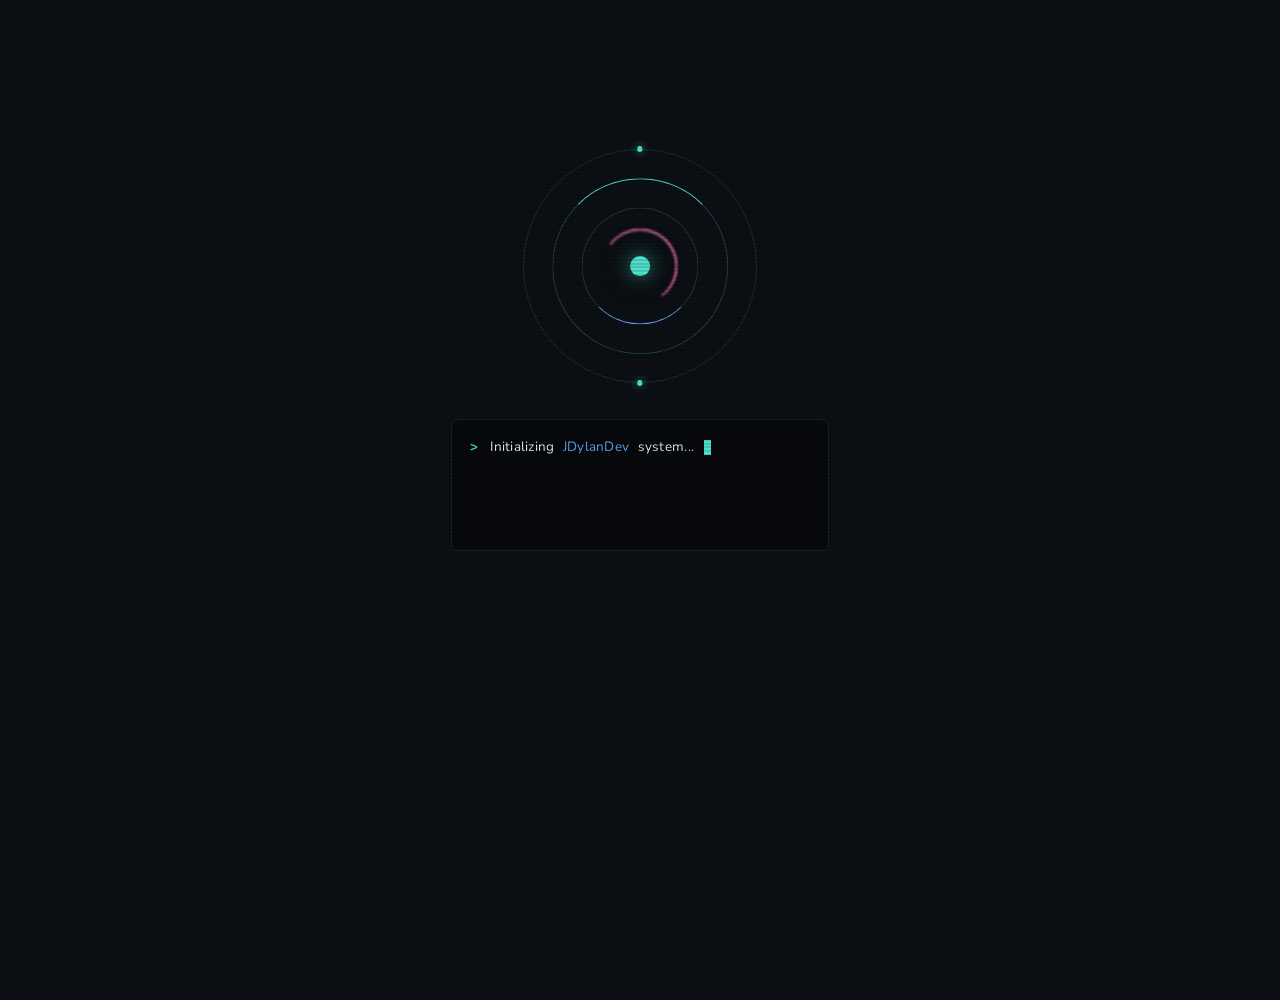
==== commit 2a7e2341: "polished ui, added bg music" ====
--- a/index.html
+++ b/index.html
@@ -16,9 +16,24 @@
     <link rel="stylesheet" href="styles-effects.css" />
 </head>
 <body>
+    <!-- ===== SIDE DECORATIVE ANIMATIONS ===== -->
+    <div class="splash-decor-left" aria-hidden="true">
+        <div class="decor-beam decor-beam-1"></div>
+        <div class="decor-beam decor-beam-2"></div>
+        <div class="decor-pulse"></div>
+    </div>
+    <div class="splash-decor-right" aria-hidden="true">
+        <div class="decor-beam decor-beam-3"></div>
+        <div class="decor-beam decor-beam-4"></div>
+        <div class="decor-pulse"></div>
+    </div>
+
+    <!-- ===== DIGITAL RAIN CANVAS (Matrix-style background) ===== -->
+    <canvas id="matrixRain"></canvas>
+
     <!-- ===== SPLASH SCREEN ===== -->
     <div class="splash" id="splash">
-        <!-- HUD Rings -->
+        <!-- HUD Rings (slightly scaled down) -->
         <div class="hud-container">
             <div class="ring ring-1"></div>
             <div class="ring ring-2"></div>
@@ -58,7 +73,7 @@
         <!-- Brand -->
         <div class="splash-brand" id="splashBrand">
             <h1 data-text="JDylanDev">
-                <span class="brand-accent">JD</span>ylan<span class="brand-accent">Dev</span>
+                J<span class="brand-accent">Dylan</span><span class="brand-accent">Dev</span>
             </h1>
             <div class="brand-sub">Web Developer &bull; Game Developer</div>
         </div>
@@ -90,6 +105,54 @@
     <script src="script.js"></script>
     <script>
         (function() {
+            /* ===== MATRIX DIGITAL RAIN ===== */
+            const canvas = document.getElementById('matrixRain');
+            const ctx = canvas.getContext('2d');
+            
+            function resizeCanvas() {
+                canvas.width = window.innerWidth;
+                canvas.height = window.innerHeight;
+            }
+            resizeCanvas();
+            window.addEventListener('resize', resizeCanvas);
+
+            const chars = 'アイウエオカキクケコサシスセソタチツテトナニヌネノハヒフヘホマミムメモヤユヨラリルレロワヲン0123456789<>/{}[]|&^%$#@!'.split('');
+            const fontSize = 12;
+            const columns = Math.floor(canvas.width / fontSize);
+            const drops = Array(columns).fill(1);
+
+            function drawRain() {
+                ctx.fillStyle = 'rgba(12, 15, 20, 0.05)';
+                ctx.fillRect(0, 0, canvas.width, canvas.height);
+
+                ctx.font = fontSize + 'px monospace';
+                
+                for (let i = 0; i < drops.length; i++) {
+                    const char = chars[Math.floor(Math.random() * chars.length)];
+                    const x = i * fontSize;
+                    const y = drops[i] * fontSize;
+                    
+                    // Gradient from bright teal (top) to dim (bottom)
+                    const brightness = Math.max(0, 1 - (y / canvas.height) * 0.8);
+                    ctx.fillStyle = `rgba(79, 224, 203, ${brightness * 0.6})`;
+                    ctx.fillText(char, x, y);
+                    
+                    // Occasionally make a character brighter
+                    if (Math.random() > 0.98) {
+                        ctx.fillStyle = `rgba(79, 224, 203, ${brightness * 0.9})`;
+                        ctx.fillText(char, x, y);
+                    }
+
+                    if (y > canvas.height && Math.random() > 0.975) {
+                        drops[i] = 0;
+                    }
+                    drops[i]++;
+                }
+            }
+
+            setInterval(drawRain, 45);
+
+            /* ===== SPLASH ANIMATION SEQUENCE ===== */
             const splash = document.getElementById('splash');
             const lines = [
                 document.getElementById('line1'),
--- a/styles-base.css
+++ b/styles-base.css
@@ -85,10 +85,19 @@
     min-height: 100vh;
     display: flex;
     flex-direction: column;
-    gap: 10px;
     overflow-x: hidden;
     overflow-y: auto;
     zoom: 0.9;
+}
+
+/* ===== GLOBAL CURSOR: ALWAYS POINTER ===== */
+html, body, button, a, label, select, summary, details, [role="button"], .projectCard, .skillNode, .footerBtn, .tabletButton, .buttonPanel button, .skillCategoryBar button, .enter-btn, .tabContent, nav a, .libGameBtn, .wireDot, .crackerTile, .quizOption, .minigameNewGame, .crackerNewGame, .inspoClose, .centerCore {
+    cursor: pointer !important;
+}
+
+/* Only text inputs and textareas keep the I-beam cursor for usability */
+input[type="text"], input[type="search"], input[type="email"], input[type="url"], input[type="password"], textarea, [contenteditable="true"] {
+    cursor: text !important;
 }
 
 .darkerText {
@@ -111,12 +120,13 @@
     row-gap: 8px;
 
     width: 100%;
-    min-height: 52px;
-
-    padding: 4px clamp(14px, 3vw, 32px);
+    min-height: 56px;
+
+    padding: 8px clamp(14px, 3vw, 32px);
     background-color: var(--header-bg);
     border-bottom: 4px solid var(--outline-color);
     background-image: linear-gradient(180deg, rgba(79,224,203,0.04) 0%, transparent 100%);
+    box-shadow: 0 4px 20px rgba(0,0,0,0.3);
 }
 
 footer {
@@ -124,13 +134,17 @@
     align-items: center;
     justify-content: center;
     flex-wrap: wrap;
+    flex-shrink: 0;
 
     width: 100%;
-    min-height: 44px;
-
-    padding: 8px clamp(14px, 3vw, 32px);
+    min-height: 52px;
+
+    padding: 10px clamp(14px, 3vw, 32px);
     background-color: var(--header-bg);
     border-top: 3px solid var(--outline-color);
+    box-shadow: 0 -4px 20px rgba(0,0,0,0.3);
+    gap: 12px;
+    margin-top: auto;
 }
 
 .logoContainer {
@@ -144,6 +158,7 @@
     text-shadow: 0 0 20px rgba(79,224,203,.25);
     font-weight: 600;
     letter-spacing: -0.5px;
+    font-size: clamp(18px, 2vw, 24px);
 }
 
 .imgContainer {
--- a/styles-components.css
+++ b/styles-components.css
@@ -275,7 +275,7 @@
     width: 100%;
     height: 100%;
     pointer-events: none;
-    z-index: 1;
+    z-index: 0;
 }
 
 .skillMap.active {
@@ -338,6 +338,7 @@
 
     position: absolute;
     transform: translate(-50%, -50%);
+    z-index: 3;
 }
 
 .skillNode.dragging {
--- a/styles-effects.css
+++ b/styles-effects.css
@@ -1,8 +1,50 @@
 /* =========================================================
    JDylanDev — styles-effects.css
    Animations, particles, cursor effects, splash styles,
-   light mode overrides, media queries
+   light mode overrides, media queries, scrollbars
    ========================================================= */
+
+/* ===== MATRIX RAIN CANVAS (splash page background) ===== */
+#matrixRain {
+    position: fixed;
+    inset: 0;
+    width: 100%;
+    height: 100%;
+    z-index: 1;
+    opacity: 0.55;
+    pointer-events: none;
+}
+
+/* ===== CUSTOM SCROLLBARS ===== */
+::-webkit-scrollbar {
+    width: 8px;
+    height: 8px;
+}
+
+::-webkit-scrollbar-track {
+    background: var(--bg-color);
+    border: 1px solid var(--outline-color);
+}
+
+::-webkit-scrollbar-thumb {
+    background: var(--bezel-color);
+    border-radius: 999px;
+    border: 2px solid var(--bg-color);
+}
+
+::-webkit-scrollbar-thumb:hover {
+    background: var(--primary-color);
+}
+
+::-webkit-scrollbar-corner {
+    background: var(--bg-color);
+}
+
+/* Firefox scrollbar */
+* {
+    scrollbar-width: thin;
+    scrollbar-color: var(--bezel-color) var(--bg-color);
+}
 
 /* ===== KEYFRAME ANIMATIONS ===== */
 @keyframes loadingDots {
@@ -86,13 +128,13 @@
 .c13 { left:45%; top:-32%; animation-duration:6.5s; animation-delay:-5.0s; width:34px; height:34px; opacity:0.55; }
 .c14 { left:72%; top:-42%; animation-duration:9.5s; animation-delay:-2.5s; width:26px; height:26px; opacity:0.45; }
 
-/* ===== SCAN LINE OVERLAY (global retro CRT vibe) ===== */
+/* ===== GLOBAL SCAN LINE OVERLAY ===== */
 body::after {
     content: "";
     position: fixed;
     inset: 0;
     pointer-events: none;
-    z-index: 100;
+    z-index: 10;
     background: repeating-linear-gradient(
         0deg,
         transparent,
@@ -589,6 +631,169 @@
     50% { box-shadow: 0 0 25px rgba(13, 148, 136, 0.3), 0 0 60px rgba(13, 148, 136, 0.08); }
 }
 
+/* ===== SPLASH DECORATIVE SIDE ANIMATIONS ===== */
+.splash-decor-left,
+.splash-decor-right {
+    position: fixed;
+    top: 0;
+    bottom: 0;
+    width: 80px;
+    pointer-events: none;
+    z-index: 50;
+    overflow: hidden;
+    opacity: 0;
+    animation: decorFadeIn 0.8s ease 2.5s forwards;
+}
+
+.splash-decor-left {
+    left: 0;
+}
+
+.splash-decor-right {
+    right: 0;
+}
+
+@keyframes decorFadeIn {
+    0% { opacity: 0; }
+    100% { opacity: 1; }
+}
+
+/* Vertical scanning beams */
+.decor-beam {
+    position: absolute;
+    width: 2px;
+    background: linear-gradient(
+        180deg,
+        transparent,
+        var(--primary-color),
+        transparent
+    );
+    opacity: 0.3;
+}
+
+.decor-beam-1 {
+    left: 20px;
+    top: 10%;
+    height: 80%;
+    animation: beamSweep 4s ease-in-out infinite;
+}
+
+.decor-beam-2 {
+    left: 45px;
+    top: 20%;
+    height: 60%;
+    animation: beamSweep 5s ease-in-out infinite 1s;
+}
+
+.decor-beam-3 {
+    right: 20px;
+    top: 15%;
+    height: 70%;
+    animation: beamSweep 4.5s ease-in-out infinite 0.5s;
+}
+
+.decor-beam-4 {
+    right: 50px;
+    top: 25%;
+    height: 50%;
+    animation: beamSweep 5.5s ease-in-out infinite 1.5s;
+}
+
+@keyframes beamSweep {
+    0%, 100% {
+        opacity: 0.1;
+        transform: scaleY(0.6);
+    }
+    50% {
+        opacity: 0.5;
+        transform: scaleY(1);
+    }
+}
+
+/* Pulsing data nodes */
+.decor-pulse {
+    position: absolute;
+    width: 8px;
+    height: 8px;
+    border-radius: 50%;
+    background: var(--primary-color);
+    box-shadow: 0 0 20px rgba(79, 224, 203, 0.6);
+    animation: decorPulse 3s ease-in-out infinite;
+}
+
+.splash-decor-left .decor-pulse {
+    bottom: 30%;
+    left: 30px;
+}
+
+.splash-decor-right .decor-pulse {
+    top: 40%;
+    right: 35px;
+}
+
+@keyframes decorPulse {
+    0%, 100% {
+        opacity: 0.2;
+        transform: scale(0.8);
+        box-shadow: 0 0 10px rgba(79, 224, 203, 0.3);
+    }
+    50% {
+        opacity: 1;
+        transform: scale(1.5);
+        box-shadow: 0 0 40px rgba(79, 224, 203, 0.8);
+    }
+}
+
+/* Flowing data streams (binary-like) on sides */
+.splash-decor-left::before,
+.splash-decor-left::after {
+    content: "01001 10110 01110";
+    position: absolute;
+    font-family: 'Courier New', monospace;
+    font-size: 10px;
+    color: var(--primary-color);
+    opacity: 0.15;
+    white-space: pre-wrap;
+    line-height: 1.8;
+    letter-spacing: 2px;
+    pointer-events: none;
+    animation: dataScroll 12s linear infinite;
+}
+
+.splash-decor-left::before {
+    top: -20%;
+    left: 8px;
+}
+
+.splash-decor-left::after {
+    content: "11010 00101 11100";
+    top: -40%;
+    left: 35px;
+    animation-delay: 4s;
+    opacity: 0.1;
+}
+
+.splash-decor-right::before {
+    content: "10110 01010 10011";
+    position: absolute;
+    top: -30%;
+    right: 10px;
+    font-family: 'Courier New', monospace;
+    font-size: 10px;
+    color: var(--primary-color);
+    opacity: 0.15;
+    white-space: pre-wrap;
+    line-height: 1.8;
+    letter-spacing: 2px;
+    pointer-events: none;
+    animation: dataScroll 14s linear infinite;
+}
+
+@keyframes dataScroll {
+    0% { transform: translateY(0); }
+    100% { transform: translateY(110vh); }
+}
+
 /* ===== RESPONSIVE ===== */
 @media (max-width: 820px) {
     .tabletFrame {
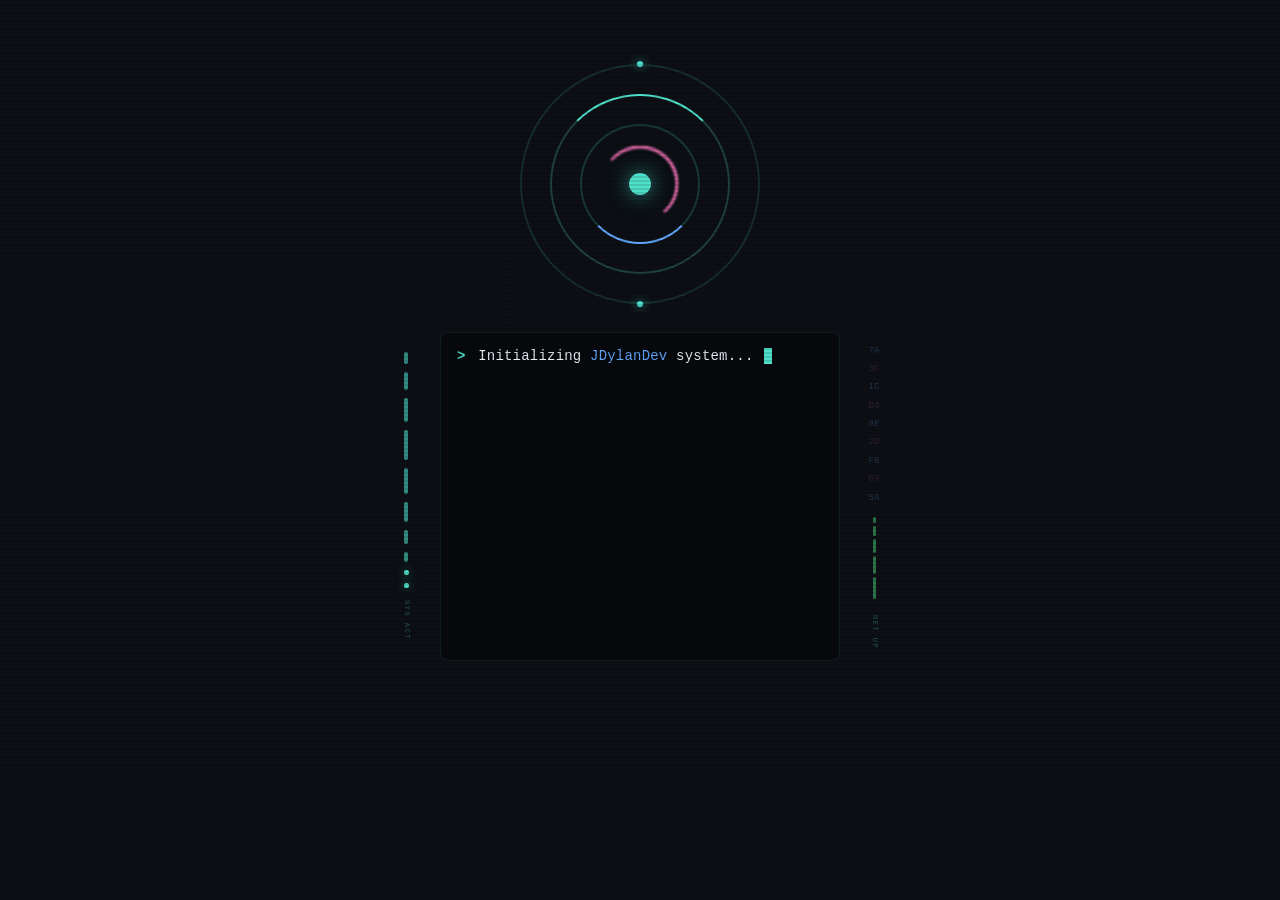
==== commit 6499555b: "added new gif, improved styles, and updated content on multiple pages" ====
--- a/index.html
+++ b/index.html
@@ -8,7 +8,6 @@
     <link rel="icon" href="assets/favicon.ico">
     <link rel="preconnect" href="https://fonts.googleapis.com">
     <link rel="preconnect" href="https://fonts.gstatic.com" crossorigin>
-    <link href="https://fonts.googleapis.com/css2?family=Work+Sans:ital,wght@0,100..900;1,100..900&display=swap" rel="stylesheet">
     <link href="https://fonts.googleapis.com/css2?family=Fredoka:wght@400..700&family=Nunito:wght@400;600;700&display=swap" rel="stylesheet">
     <link rel="stylesheet" href="https://cdnjs.cloudflare.com/ajax/libs/font-awesome/6.7.1/css/all.min.css" crossorigin="anonymous" referrerpolicy="no-referrer" />
     <link rel="stylesheet" href="styles-base.css" />
@@ -45,28 +44,61 @@
         </div>
 
         <!-- Terminal Boot -->
-        <div class="terminal" id="terminal">
-            <div class="terminal-line" id="line1">
-                <span class="prompt">></span>
-                <span class="cmd">Initializing</span>
-                <span class="highlight-cmd">JDylanDev</span>
-                <span class="cmd">system...</span>
-                <span class="terminal-cursor"></span>
+        <div class="terminalRow">
+            <!-- Terminal side animations -->
+            <div class="terminalSide terminalSideLeft" aria-hidden="true">
+                <div class="sideBar bar1"></div>
+                <div class="sideBar bar2"></div>
+                <div class="sideBar bar3"></div>
+                <div class="sideBar bar4"></div>
+                <div class="sideBar bar5"></div>
+                <div class="sideBar bar6"></div>
+                <div class="sideBar bar7"></div>
+                <div class="sideBar bar8"></div>
+                <div class="sideDot dot1"></div>
+                <div class="sideDot dot2"></div>
+                <div class="sideLabel">SYS ACT</div>
             </div>
-            <div class="terminal-line" id="line2">
-                <span class="prompt">></span>
-                <span class="cmd">Loading portfolio modules...</span>
-                <span class="terminal-cursor"></span>
+
+            <div class="terminal" id="terminal">
+                <div class="terminal-line" id="line1">
+                    <span class="prompt">></span>
+                    <span class="cmd">Initializing</span>
+                    <span class="highlight-cmd">JDylanDev</span>
+                    <span class="cmd">system...</span>
+                    <span class="terminal-cursor"></span>
+                </div>
+                <div class="terminal-line" id="line2">
+                    <span class="prompt">></span>
+                    <span class="cmd">Loading portfolio modules...</span>
+                    <span class="terminal-cursor"></span>
+                </div>
+                <div class="terminal-line" id="line3">
+                    <span class="prompt">></span>
+                    <span class="cmd">Establishing secure connection...</span>
+                    <span class="terminal-cursor"></span>
+                </div>
+                <div class="terminal-line" id="line4">
+                    <span class="prompt">></span>
+                    <span class="success-text">System online. Ready.</span>
+                    <span class="terminal-cursor"></span>
+                </div>
             </div>
-            <div class="terminal-line" id="line3">
-                <span class="prompt">></span>
-                <span class="cmd">Establishing secure connection...</span>
-                <span class="terminal-cursor"></span>
-            </div>
-            <div class="terminal-line" id="line4">
-                <span class="prompt">></span>
-                <span class="success-text">System online. Ready.</span>
-                <span class="terminal-cursor"></span>
+
+            <div class="terminalSide terminalSideRight" aria-hidden="true">
+                <div class="hexStream">
+                    <span>7A</span> <span>3F</span> <span>1C</span>
+                    <span>B4</span> <span>8E</span> <span>2D</span>
+                    <span>F6</span> <span>09</span> <span>5A</span>
+                </div>
+                <div class="signalBars">
+                    <div class="sigBar sig1"></div>
+                    <div class="sigBar sig2"></div>
+                    <div class="sigBar sig3"></div>
+                    <div class="sigBar sig4"></div>
+                    <div class="sigBar sig5"></div>
+                </div>
+                <div class="sideLabel">NET UP</div>
             </div>
         </div>
 
--- a/styles-base.css
+++ b/styles-base.css
@@ -59,11 +59,31 @@
     --info-panel-bg: #e2e8f0;
 }
 
-* {
+*, *::before, *::after {
     margin: 0;
     padding: 0;
     box-sizing: border-box;
+}
+
+/* === TYPOGRAPHY SCALE === */
+body {
     font-family: 'Nunito', sans-serif;
+    font-weight: 400;
+    line-height: 1.6;
+}
+
+h1, h2, h3, h4, h5, h6,
+.buttonPanel button,
+.skillNode, nav a,
+.libTitle, .shelfLabel,
+.skillInfoHeader, .skillInfoName,
+.loadingScreen, .inspoHandle, .inspoSignoff,
+.minigameBox h3, .quizQuestion,
+.enter-btn, .minigameNewGame, .crackerNewGame,
+.minigameSuccess, .quizScore, .quizNext,
+.minigameScore span, .crackerMoves, .libGameBtn,
+.centerCore span {
+    font-family: 'Fredoka', 'Nunito', sans-serif;
 }
 
 button, a, .projectCard, .skillNode, .tabletButton, .buttonPanel button, .skillCategoryBar button {
@@ -75,10 +95,6 @@
         box-shadow .2s;
 }
 
-h1, h2, h3, .buttonPanel button, .skillNode, nav a {
-    font-family: 'Fredoka', 'Nunito', sans-serif;
-}
-
 body {
     background: var(--bg-color);
     color: var(--text-color);
@@ -87,17 +103,32 @@
     flex-direction: column;
     overflow-x: hidden;
     overflow-y: auto;
-    zoom: 0.9;
-}
-
-/* ===== GLOBAL CURSOR: ALWAYS POINTER ===== */
-html, body, button, a, label, select, summary, details, [role="button"], .projectCard, .skillNode, .footerBtn, .tabletButton, .buttonPanel button, .skillCategoryBar button, .enter-btn, .tabContent, nav a, .libGameBtn, .wireDot, .crackerTile, .quizOption, .minigameNewGame, .crackerNewGame, .inspoClose, .centerCore {
-    cursor: pointer !important;
-}
-
-/* Only text inputs and textareas keep the I-beam cursor for usability */
+}
+
+/* ===== GLOBAL CURSOR: DEFAULT (only grab on draggable skill nodes) ===== */
+html {
+    overflow-y: scroll;
+}
+
+html, body {
+    cursor: default;
+}
+
+button, a, label, select, summary, details, [role="button"], .projectCard, .footerBtn, .tabletButton, .buttonPanel button, .skillCategoryBar button, .enter-btn, nav a, .libGameBtn, .wireDot, .crackerTile, .quizOption, .minigameNewGame, .crackerNewGame, .inspoClose, .centerCore {
+    cursor: pointer;
+}
+
+.skillNode {
+    cursor: grab;
+}
+
+.skillNode.dragging {
+    cursor: grabbing;
+}
+
+/* Text inputs keep the I-beam cursor for usability */
 input[type="text"], input[type="search"], input[type="email"], input[type="url"], input[type="password"], textarea, [contenteditable="true"] {
-    cursor: text !important;
+    cursor: text;
 }
 
 .darkerText {
@@ -108,8 +139,10 @@
     flex: 1;
     max-width: 900px;
     margin: 0 auto;
-    width: min(92%, 900px);
-    gap: 3px;
+    width: min(92%, 960px);
+    gap: 24px;
+    padding-top: 24px;
+    padding-bottom: 32px;
 }
 
 header {
@@ -120,9 +153,9 @@
     row-gap: 8px;
 
     width: 100%;
-    min-height: 56px;
-
-    padding: 8px clamp(14px, 3vw, 32px);
+    min-height: 60px;
+
+    padding: 10px clamp(18px, 3vw, 36px);
     background-color: var(--header-bg);
     border-bottom: 4px solid var(--outline-color);
     background-image: linear-gradient(180deg, rgba(79,224,203,0.04) 0%, transparent 100%);
@@ -137,13 +170,13 @@
     flex-shrink: 0;
 
     width: 100%;
-    min-height: 52px;
-
-    padding: 10px clamp(14px, 3vw, 32px);
+    min-height: 56px;
+
+    padding: 10px clamp(18px, 3vw, 36px);
     background-color: var(--header-bg);
     border-top: 3px solid var(--outline-color);
     box-shadow: 0 -4px 20px rgba(0,0,0,0.3);
-    gap: 12px;
+    gap: 16px;
     margin-top: auto;
 }
 
@@ -188,25 +221,40 @@
     cursor: pointer;
     font-weight: 600;
 
-    padding: 7px 16px;
+    padding: 7px 18px;
     border-radius: 999px;
     border: 2px solid transparent;
+    transition: transform .2s, background-color .2s, color .2s, border-color .2s, box-shadow .2s;
 }
 
 nav a:hover {
     border-color: var(--primary-color);
+    transform: translateY(-1px);
 }
 
 .activePage {
     background: var(--primary-color);
-    color: black;
+    color: #000;
     pointer-events: none;
+    position: relative;
+}
+
+.activePage::before {
+    content: ">";
+    position: absolute;
+    left: 6px;
+    top: 50%;
+    transform: translateY(-50%);
+    font-family: 'Courier New', monospace;
+    font-size: 12px;
+    font-weight: 700;
+    opacity: 0.6;
 }
 
 .highlightName {
-    font-weight:bold;
-    color:var(--primary-color);
-    text-shadow:0 0 30px rgba(64,182,221,.69);
+    font-weight: bold;
+    color: var(--primary-color);
+    text-shadow: 0 0 30px rgba(79,224,203,.4);
 }
 
 main, section {
--- a/styles-components.css
+++ b/styles-components.css
@@ -7,28 +7,27 @@
 /* ===== HERO SECTION ===== */
 .heroSection {
     display: flex;
-    gap: 20px;
-    justify-content: space-between;
-    align-items: center;
-    padding: 32px 0 16px;
+    flex-direction: column;
+    justify-content: center;
+    align-items: center;
+    padding: 40px 0 24px;
+    text-align: center;
 }
 
 .heroSection h3 {
-    font-size: clamp(24px, 3vw, 34px);
-    font-weight: normal;
+    font-size: clamp(26px, 3.5vw, 36px);
+    font-weight: 600;
     line-height: 1.4;
 }
 
 .heroSection .heroSubtitle {
-    display: flex;
-    flex-direction: column;
-    justify-content: space-between;
-    align-items: center;
+    color: var(--secondary-color);
+    font-size: clamp(15px, 1.8vw, 18px);
+    letter-spacing: 1px;
 }
 
 .infoSection {
     display: flex;
-    gap: 0;
     flex-direction: row;
     align-items: stretch;
 }
@@ -105,39 +104,40 @@
     min-width: 0;
     background: var(--buttonpanel-color);
     color: var(--primary-color);
-    padding: 24px 20px;
+    padding: 28px 20px 24px;
+    display: flex;
+    flex-direction: column;
+    gap: 10px;
 }
 
 .buttonPanel button {
     display: block;
-    align-items: center;
-    justify-content: center;
-    font-weight: bold;
+    font-weight: 700;
 
     width: 100%;
-    margin: 16px 0;
-    padding: 11px;
-
-    border: 2px solid #ffffff;
+    padding: 11px 14px;
+
+    border: 2px solid var(--shelf-border);
     border-radius: 999px;
 
     background: var(--screen-color);
-    color: white;
+    color: var(--text-color);
 
     cursor: pointer;
     text-align: center;
-    font-size: 15px;
+    font-size: 14px;
+    transition: transform .2s, background-color .2s, color .2s, border-color .2s, box-shadow .2s;
 }
 
 .buttonPanel button:hover {
-    outline: 2px solid white;
+    border-color: var(--primary-color);
     transform: translateX(5px);
-    box-shadow: 0 0 50px rgba(88, 134, 160, 0.774);
+    box-shadow: 0 0 30px rgba(79, 224, 203, 0.15);
 }
 
 .buttonPanel button.active {
     background: var(--primary-color);
-    color: black;
+    color: #000;
     border-color: var(--primary-color);
 }
 
@@ -146,18 +146,26 @@
     flex: 1 1 auto;
     min-width: 0;
     background: transparent;
-    padding: 16px;
+    padding: 24px 20px;
 }
 
 .infoPanel h3 {
     display: flex;
     align-items: center;
     justify-content: center;
-    gap: 20px;
+    gap: 16px;
     font-size: 40px;
     font-weight: bold;
 }
 
+.infoPanel p {
+    color: var(--text-color);
+    line-height: 1.7;
+    font-size: 15px;
+    text-align: center;
+    margin-top: 12px;
+}
+
 .loadingScreen {
     height: 100%;
     display: flex;
@@ -165,7 +173,6 @@
     align-items: center;
     justify-content: center;
     font-size: 25px;
-    font-family: 'Fredoka', sans-serif;
     color: var(--secondary-color);
 }
 
@@ -181,10 +188,16 @@
 /* ===== SKILLS PAGE ===== */
 .skillsPage {
     width: min(1200px, 95vw);
-    height: calc(100vh - 90px);
-    justify-content: flex-start;
+    flex: 1;
+    min-height: 0;
     overflow: hidden;
     padding: 24px 0;
+    opacity: 0;
+    transition: opacity 0.35s ease;
+}
+
+.skillsPage.ready {
+    opacity: 1;
 }
 
 body:has(.skillsPage) {
@@ -368,7 +381,7 @@
 
 /* ===== SKILL INFO PANEL ===== */
 .skillInfoPanel {
-    width: 260px;
+    width: min(260px, 30vw);
     flex-shrink: 0;
     background: var(--info-panel-bg);
     border: 2px solid var(--shelf-border);
@@ -383,7 +396,6 @@
     padding: 14px 18px;
     background: linear-gradient(135deg, var(--buttonpanel-color), transparent);
     border-bottom: 1px solid var(--shelf-border);
-    font-family: 'Fredoka', sans-serif;
     font-size: 14px;
     font-weight: 600;
     color: var(--primary-color);
@@ -424,7 +436,6 @@
 }
 
 .skillInfoBody .skillInfoName {
-    font-family: 'Fredoka', sans-serif;
     font-size: 18px;
     color: var(--primary-color);
     margin-bottom: 6px;
@@ -467,7 +478,7 @@
 .projectsPage {
     width: min(1100px, 95%);
     margin: 0 auto;
-    gap: 8px;
+    gap: 16px;
     padding: 24px 0 40px;
 }
 
@@ -484,7 +495,6 @@
 }
 
 .libTitle {
-    font-family: 'Fredoka', sans-serif;
     font-size: clamp(24px, 3vw, 32px);
     color: var(--primary-color);
 }
@@ -540,13 +550,26 @@
     padding: 12px 0 16px;
     border-bottom: 3px solid var(--shelf-border);
     margin-bottom: 20px;
+    position: relative;
+}
+
+.shelfDivider::before {
+    content: ">> ";
+    position: absolute;
+    left: 0;
+    top: 12px;
+    font-family: 'Courier New', monospace;
+    font-size: 14px;
+    color: var(--primary-color);
+    opacity: 0.4;
+    letter-spacing: -1px;
 }
 
 .shelfLabel {
-    font-family: 'Fredoka', sans-serif;
     font-size: 20px;
     font-weight: 600;
     color: var(--text-color);
+    padding-left: 28px;
 }
 
 .shelfLabel i {
@@ -556,8 +579,9 @@
 
 .shelfCount {
     color: var(--secondary-color);
-    font-size: 13px;
-    font-family: 'Nunito', sans-serif;
+    font-size: 12px;
+    font-family: 'Courier New', 'Nunito', monospace;
+    opacity: 0.6;
 }
 
 .shelfGrid {
@@ -576,7 +600,6 @@
     border: 2px solid var(--accent-pink);
     background: transparent;
     color: var(--accent-pink);
-    font-family: 'Fredoka', sans-serif;
     font-weight: 600;
     font-size: 13px;
     cursor: pointer;
@@ -611,6 +634,10 @@
 .projectCard {
     position: relative;
     background: var(--card-bg);
+    background-image:
+        linear-gradient(rgba(79, 224, 203, 0.02) 1px, transparent 1px),
+        linear-gradient(90deg, rgba(79, 224, 203, 0.02) 1px, transparent 1px);
+    background-size: 24px 24px;
     border: 3px solid var(--shelf-border);
     border-radius: 18px;
     padding: 18px;
@@ -635,8 +662,8 @@
     right: -28px;
     background: var(--primary-color);
     color: #000;
-    font-family: 'Fredoka', sans-serif;
-    font-size: 11px;
+    font-family: 'Courier New', monospace;
+    font-size: 10px;
     font-weight: 700;
     padding: 4px 32px;
     transform: rotate(45deg);
@@ -650,9 +677,9 @@
 
 .cardThumb {
     width: 100%;
-    height: 120px;
+    height: 130px;
     background: linear-gradient(135deg, var(--buttonpanel-color), var(--card-bg));
-    border-radius: 12px;
+    border-radius: 14px;
     margin-bottom: 14px;
     display: flex;
     align-items: center;
@@ -672,7 +699,6 @@
 .projectCard h4 {
     font-size: 18px;
     margin-bottom: 8px;
-    font-family: 'Fredoka', sans-serif;
 }
 
 .projectCard p {
@@ -691,25 +717,35 @@
 }
 
 .techStack span {
-    padding: 5px 12px;
-    border-radius: 999px;
-    background: var(--primary-color);
-    color: #000;
-    font-family: 'Fredoka', sans-serif;
+    padding: 4px 10px;
+    border-radius: 4px;
+    background: rgba(79, 224, 203, 0.12);
+    color: var(--primary-color);
+    border: 1px solid rgba(79, 224, 203, 0.2);
+    font-family: 'Courier New', 'Nunito', monospace;
     font-size: 11px;
-    font-weight: 700;
+    font-weight: 600;
+    letter-spacing: 0.3px;
 }
 
 /* ===== FOOTER BUTTONS ===== */
+.footerContent {
+    display: flex;
+    align-items: center;
+    justify-content: center;
+    gap: 16px;
+    flex-wrap: wrap;
+}
+
 .footerButtons {
     display: flex;
-    gap: 14px;
+    gap: 12px;
     align-items: center;
 }
 
 .footerBtn {
-    width: 38px;
-    height: 38px;
+    width: 40px;
+    height: 40px;
     border-radius: 50%;
     border: 2px solid var(--outline-color);
     background: var(--panel-color);
@@ -719,13 +755,30 @@
     display: flex;
     align-items: center;
     justify-content: center;
-    transition: transform .2s, border-color .2s, box-shadow .2s;
+    transition: transform .25s, border-color .25s, box-shadow .25s;
 }
 
 .footerBtn:hover {
     border-color: var(--primary-color);
-    transform: scale(1.15);
-    box-shadow: 0 0 20px rgba(79,224,203,.3);
+    transform: scale(1.18);
+    box-shadow: 0 0 24px rgba(79,224,203,.3);
+}
+
+.footerCredit {
+    color: var(--secondary-color);
+    font-size: 12px;
+    letter-spacing: 0.3px;
+    opacity: 0.65;
+    user-select: none;
+}
+
+.footerStatus {
+    font-family: 'Courier New', monospace;
+    font-size: 10px;
+    color: var(--primary-color);
+    opacity: 0.3;
+    letter-spacing: 1px;
+    user-select: none;
 }
 
 /* ===== INSPIRATIONS MODAL ===== */
@@ -733,7 +786,7 @@
     display: none;
     position: fixed;
     z-index: 2000;
-    width: min(400px, 90vw);
+    width: min(420px, 90vw);
     background: var(--panel-color);
     border: 3px solid var(--primary-color);
     border-radius: 24px;
@@ -758,7 +811,6 @@
     background: linear-gradient(135deg, var(--header-bg), var(--buttonpanel-color));
     cursor: grab;
     user-select: none;
-    font-family: 'Fredoka', sans-serif;
     font-weight: 600;
     font-size: 16px;
     border-bottom: 2px solid var(--outline-color);
@@ -841,7 +893,6 @@
 
 .inspoSignoff {
     text-align: right;
-    font-family: 'Fredoka', sans-serif;
     color: var(--primary-color);
     margin-top: 16px;
     font-size: 18px;
@@ -878,7 +929,6 @@
 }
 
 .minigameBox h3 {
-    font-family: 'Fredoka', sans-serif;
     font-size: 20px;
     margin-bottom: 4px;
 }
@@ -962,14 +1012,12 @@
 }
 
 .minigameScore span {
-    font-family: 'Fredoka', sans-serif;
     font-size: 14px;
     color: var(--secondary-color);
 }
 
 .minigameSuccess {
     display: none;
-    font-family: 'Fredoka', sans-serif;
     font-weight: 700;
     color: var(--primary-color);
     font-size: 20px;
@@ -986,7 +1034,6 @@
     border: 2px solid var(--primary-color);
     background: transparent;
     color: var(--primary-color);
-    font-family: 'Fredoka', sans-serif;
     font-weight: 600;
     font-size: 14px;
     cursor: pointer;
@@ -1004,7 +1051,6 @@
 
 /* ===== SKILL QUIZ ===== */
 .quizQuestion {
-    font-family: 'Fredoka', sans-serif;
     font-size: 18px;
     margin: 20px 0 16px;
 }
@@ -1024,7 +1070,6 @@
     font-size: 14px;
     cursor: pointer;
     transition: border-color .2s, background .2s, transform .15s;
-    font-family: 'Nunito', sans-serif;
 }
 
 .quizOption:hover {
@@ -1044,7 +1089,6 @@
 
 .quizScore {
     margin-top: 16px;
-    font-family: 'Fredoka', sans-serif;
     font-size: 16px;
 }
 
@@ -1055,7 +1099,6 @@
     border: 2px solid var(--primary-color);
     background: var(--primary-color);
     color: #000;
-    font-family: 'Fredoka', sans-serif;
     font-weight: 600;
     font-size: 14px;
     cursor: pointer;
@@ -1113,7 +1156,6 @@
 }
 
 .crackerMoves {
-    font-family: 'Fredoka', sans-serif;
     font-size: 14px;
     color: var(--secondary-color);
 }
@@ -1125,7 +1167,6 @@
     border: 2px solid var(--primary-color);
     background: transparent;
     color: var(--primary-color);
-    font-family: 'Fredoka', sans-serif;
     font-weight: 600;
     font-size: 14px;
     cursor: pointer;
--- a/styles-effects.css
+++ b/styles-effects.css
@@ -183,6 +183,7 @@
     justify-content: center;
     background: var(--bg-color);
     overflow: hidden;
+    gap: 0;
 }
 
 /* CRT Scan lines */
@@ -210,9 +211,9 @@
 /* HUD Rings */
 .hud-container {
     position: relative;
-    width: 260px;
-    height: 260px;
-    margin-bottom: 40px;
+    width: 240px;
+    height: 240px;
+    margin-bottom: 28px;
     opacity: 0;
     transform: scale(0.6);
     animation: hudAppear 0.8s cubic-bezier(.34,1.56,.64,1) 0.3s forwards;
@@ -343,16 +344,16 @@
 /* Terminal */
 .terminal {
     text-align: left;
-    max-width: 420px;
+    max-width: 400px;
     width: 90%;
-    padding: 16px 20px;
-    margin-bottom: 32px;
-    background: rgba(0, 0, 0, 0.4);
-    border: 1px solid rgba(79, 224, 203, 0.12);
+    padding: 12px 16px;
+    margin-bottom: 0;
+    background: rgba(0, 0, 0, 0.35);
+    border: 1px solid rgba(79, 224, 203, 0.1);
     border-radius: 8px;
     opacity: 0;
     animation: fadeUp 0.5s ease 1s forwards;
-    min-height: 120px;
+    min-height: 90px;
 }
 
 @keyframes fadeUp {
@@ -362,13 +363,13 @@
 
 .terminal-line {
     font-family: 'Courier New', 'Nunito', monospace;
-    font-size: 15px;
+    font-size: 14px;
     color: var(--secondary-color);
     opacity: 0;
-    line-height: 1.8;
+    line-height: 1.7;
     white-space: nowrap;
     overflow: hidden;
-    letter-spacing: 0.3px;
+    letter-spacing: 0.2px;
 }
 
 .terminal-line .prompt {
@@ -407,7 +408,7 @@
 /* Brand glitch */
 .splash-brand {
     text-align: center;
-    margin-bottom: 28px;
+    margin-bottom: 20px;
     opacity: 0;
     transform: scale(0.8);
 }
@@ -423,8 +424,7 @@
 }
 
 .splash-brand h1 {
-    font-family: 'Fredoka', sans-serif;
-    font-size: clamp(36px, 6vw, 56px);
+    font-size: clamp(32px, 5vw, 48px);
     color: var(--text-color);
     letter-spacing: 2px;
     position: relative;
@@ -437,11 +437,10 @@
 }
 
 .splash-brand .brand-sub {
-    font-family: 'Nunito', sans-serif;
-    font-size: clamp(13px, 2vw, 16px);
+    font-size: clamp(11px, 1.8vw, 14px);
     color: var(--secondary-color);
-    margin-top: 6px;
-    letter-spacing: 4px;
+    margin-top: 4px;
+    letter-spacing: 3px;
     text-transform: uppercase;
 }
 
@@ -484,13 +483,12 @@
 .enter-btn {
     opacity: 0;
     transform: translateY(20px);
-    padding: 16px 44px;
+    padding: 14px 40px;
     border-radius: 999px;
     border: 2px solid var(--primary-color);
     background: transparent;
     color: var(--primary-color);
-    font-family: 'Fredoka', sans-serif;
-    font-size: 18px;
+    font-size: 16px;
     font-weight: 700;
     cursor: pointer;
     letter-spacing: 1.5px;
@@ -537,11 +535,16 @@
 
 /* ===== LIGHT MODE OVERRIDES ===== */
 body.light-mode nav a {
-    color: #64748b;
+    color: #cbd5e1;
+}
+
+body.light-mode nav a:hover {
+    border-color: var(--primary-color);
 }
 
 body.light-mode .centerCore {
     color: #fff;
+    border-color: var(--primary-color);
 }
 
 body.light-mode .infoPanel h3 {
@@ -556,8 +559,8 @@
 }
 
 body.light-mode .buttonPanel button {
-    color: var(--text-color);
-    border-color: var(--shelf-border);
+    color: #e7edf3;
+    border-color: #64748b;
 }
 
 body.light-mode .tabletFrame {
@@ -566,7 +569,7 @@
 
 body.light-mode .tabletScreen {
     background: #1a1e2a;
-    border-color: #52565f;
+    border-color: #64748b;
 }
 
 body.light-mode .buttonPanel {
@@ -582,12 +585,12 @@
 }
 
 body.light-mode .comet {
-    color: #475569;
-    filter: drop-shadow(0 0 4px rgba(0,0,0,0.1));
+    color: #94a3b8;
+    filter: drop-shadow(0 0 6px rgba(0,0,0,0.08));
 }
 
 body.light-mode .comet path {
-    fill: #475569;
+    fill: #94a3b8;
 }
 
 body.light-mode .logoContainer h2 {
@@ -794,6 +797,161 @@
     100% { transform: translateY(110vh); }
 }
 
+/* =========================================================
+   TERMINAL SIDE ANIMATIONS (index.html splash)
+   ========================================================= */
+.terminalRow {
+    display: flex;
+    align-items: stretch;
+    justify-content: center;
+    gap: 12px;
+    opacity: 0;
+    animation: fadeUp 0.5s ease 1s forwards;
+    width: 100%;
+    max-width: 520px;
+}
+
+.terminalSide {
+    width: 44px;
+    flex-shrink: 0;
+    display: flex;
+    flex-direction: column;
+    align-items: center;
+    justify-content: center;
+    gap: 8px;
+    padding: 12px 0;
+    opacity: 0;
+    animation: decorFadeIn 1s ease 2.8s forwards;
+    overflow: hidden;
+}
+
+/* Equalizer bars (left side) */
+.sideBar {
+    width: 4px;
+    border-radius: 999px;
+    background: var(--primary-color);
+    opacity: 0.6;
+    animation: eqPulse var(--eq-duration, 1.2s) ease-in-out infinite alternate;
+}
+
+.sideBar:nth-child(1) { height: 12px; --eq-duration: 0.8s; animation-delay: 0s; }
+.sideBar:nth-child(2) { height: 18px; --eq-duration: 1.0s; animation-delay: 0.15s; }
+.sideBar:nth-child(3) { height: 24px; --eq-duration: 0.7s; animation-delay: 0.3s; }
+.sideBar:nth-child(4) { height: 30px; --eq-duration: 1.1s; animation-delay: 0.45s; }
+.sideBar:nth-child(5) { height: 26px; --eq-duration: 0.9s; animation-delay: 0.2s; }
+.sideBar:nth-child(6) { height: 20px; --eq-duration: 1.3s; animation-delay: 0.5s; }
+.sideBar:nth-child(7) { height: 14px; --eq-duration: 0.85s; animation-delay: 0.35s; }
+.sideBar:nth-child(8) { height: 10px; --eq-duration: 1.05s; animation-delay: 0.1s; }
+
+@keyframes eqPulse {
+    0% { transform: scaleY(0.4); opacity: 0.3; }
+    100% { transform: scaleY(1); opacity: 0.7; }
+}
+
+.sideDot {
+    width: 5px;
+    height: 5px;
+    border-radius: 50%;
+    background: var(--primary-color);
+    box-shadow: 0 0 8px rgba(79, 224, 203, 0.6);
+    animation: dotBlink 2s ease-in-out infinite;
+}
+
+.sideDot.dot1 { animation-delay: 0s; }
+.sideDot.dot2 { animation-delay: 0.6s; }
+
+@keyframes dotBlink {
+    0%, 100% { opacity: 0.2; transform: scale(0.6); }
+    50% { opacity: 1; transform: scale(1.2); }
+}
+
+.sideLabel {
+    font-family: 'Courier New', monospace;
+    font-size: 7px;
+    letter-spacing: 1.5px;
+    color: var(--primary-color);
+    opacity: 0.35;
+    writing-mode: vertical-lr;
+    text-orientation: mixed;
+    user-select: none;
+    margin-top: 4px;
+}
+
+/* Hex data stream (right side) */
+.hexStream {
+    display: flex;
+    flex-direction: column;
+    gap: 4px;
+    font-family: 'Courier New', monospace;
+    font-size: 9px;
+    color: var(--accent-blue);
+    opacity: 0.25;
+    animation: hexFade 3s ease-in-out infinite;
+}
+
+.hexStream span {
+    display: inline-block;
+    animation: hexShift 4s ease-in-out infinite;
+}
+
+.hexStream span:nth-child(even) {
+    animation-delay: 0.8s;
+    color: var(--accent-pink);
+    opacity: 0.6;
+}
+
+@keyframes hexFade {
+    0%, 100% { opacity: 0.15; }
+    50% { opacity: 0.35; }
+}
+
+@keyframes hexShift {
+    0%, 100% { transform: translateY(0); opacity: 0.3; }
+    50% { transform: translateY(-3px); opacity: 0.8; }
+}
+
+/* Signal bars (right side) */
+.signalBars {
+    display: flex;
+    flex-direction: column;
+    align-items: center;
+    gap: 3px;
+    margin: 4px 0;
+}
+
+.sigBar {
+    width: 3px;
+    border-radius: 999px;
+    background: var(--accent-green);
+    opacity: 0.5;
+    animation: sigPulse var(--sig-duration, 1.5s) ease-in-out infinite alternate;
+}
+
+.sigBar.sig1 { height: 6px;  --sig-duration: 1.0s; animation-delay: 0s; }
+.sigBar.sig2 { height: 10px; --sig-duration: 1.2s; animation-delay: 0.2s; }
+.sigBar.sig3 { height: 14px; --sig-duration: 0.8s; animation-delay: 0.4s; }
+.sigBar.sig4 { height: 18px; --sig-duration: 1.4s; animation-delay: 0.6s; }
+.sigBar.sig5 { height: 22px; --sig-duration: 1.1s; animation-delay: 0.8s; }
+
+@keyframes sigPulse {
+    0% { transform: scaleY(0.3); opacity: 0.2; }
+    100% { transform: scaleY(1); opacity: 0.7; }
+}
+
+/* Adjust terminal for being inside a row */
+.terminalRow .terminal {
+    margin-bottom: 0;
+    flex: 1;
+    min-width: 0;
+    animation: none;
+    opacity: 0;
+    animation: fadeUp 0.5s ease 1s forwards;
+}
+
+@media (max-width: 520px) {
+    .terminalSide { display: none; }
+}
+
 /* ===== RESPONSIVE ===== */
 @media (max-width: 820px) {
     .tabletFrame {
@@ -853,4 +1011,12 @@
     .enter-btn.show { animation: none; }
     .enter-btn { opacity: 1; transform: translateY(0); }
     .terminal-line { animation: none !important; opacity: 1; }
-}
+    .terminalRow { animation: none; opacity: 1; }
+    .terminalSide { animation: none; opacity: 0; }
+    .sideBar { animation: none !important; }
+    .sideDot { animation: none !important; opacity: 0; }
+    .hexStream { animation: none; opacity: 0; }
+    .hexStream span { animation: none !important; }
+    .signalBars { animation: none !important; opacity: 0; }
+    .sigBar { animation: none !important; }
+}
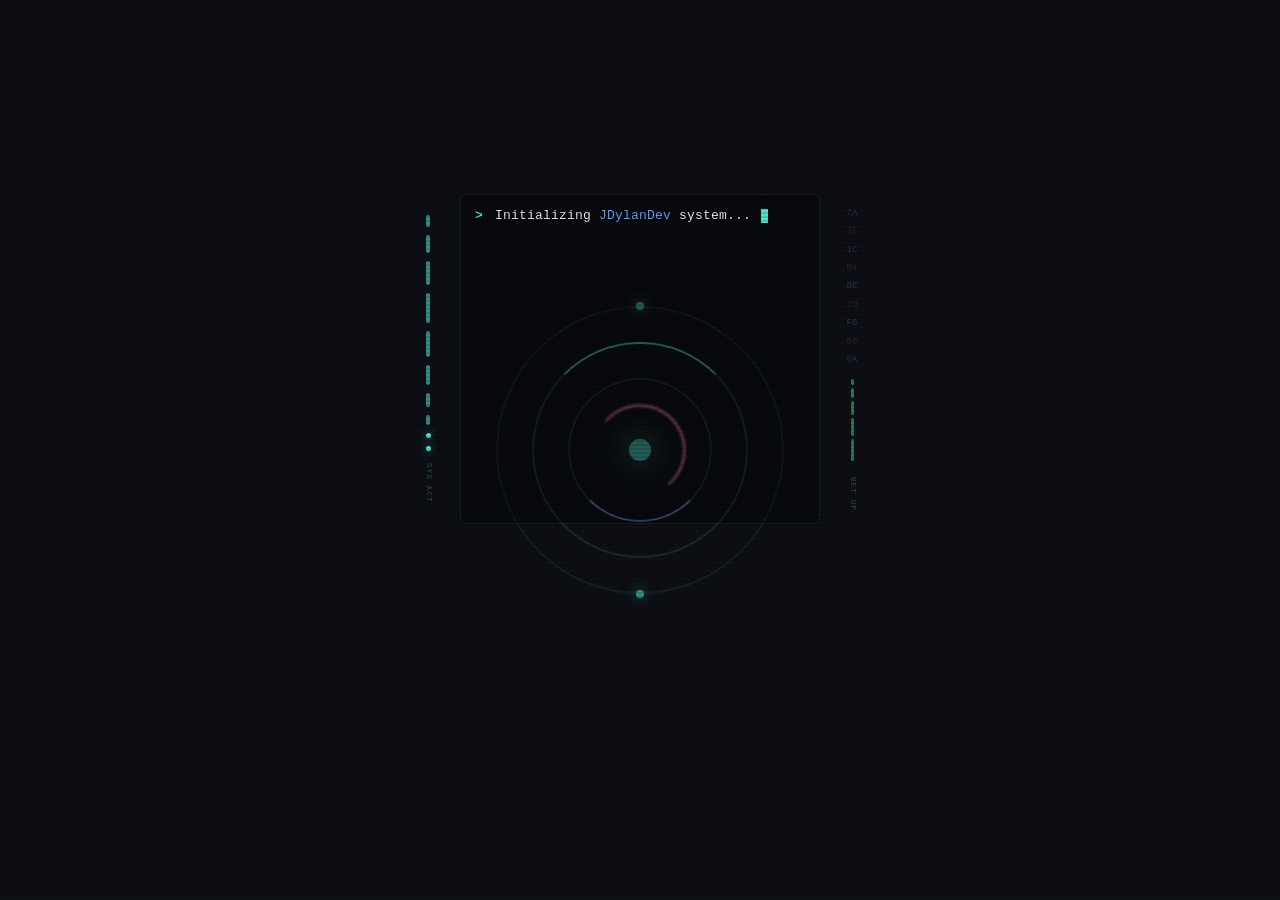
==== commit dcadbd79: "adjusted index.html, and adjusted styles-effects.css to change the size" ====
--- a/index.html
+++ b/index.html
@@ -9,7 +9,7 @@
     <link rel="preconnect" href="https://fonts.googleapis.com">
     <link rel="preconnect" href="https://fonts.gstatic.com" crossorigin>
     <link href="https://fonts.googleapis.com/css2?family=Fredoka:wght@400..700&family=Nunito:wght@400;600;700&display=swap" rel="stylesheet">
-    <link rel="stylesheet" href="https://cdnjs.cloudflare.com/ajax/libs/font-awesome/6.7.1/css/all.min.css" crossorigin="anonymous" referrerpolicy="no-referrer" />
+    <link rel="stylesheet" href="https://cdnjs.cloudflare.com/ajax/libs/font-awesome/6.7.2/css/all.min.css" crossorigin="anonymous" referrerpolicy="no-referrer" />
     <link rel="stylesheet" href="styles-base.css" />
     <link rel="stylesheet" href="styles-components.css" />
     <link rel="stylesheet" href="styles-effects.css" />
@@ -116,23 +116,8 @@
         </button>
     </div>
 
-    <!-- ===== COMET LAYER ===== -->
-    <div class="cometLayer">
-        <svg class="comet c1" viewBox="0 0 100 100" aria-hidden="true"><path d="M50 0 C55 40 60 45 100 50 C60 55 55 60 50 100 C45 60 40 55 0 50 C40 45 45 40 50 0 Z" /></svg>
-        <svg class="comet c2" viewBox="0 0 100 100" aria-hidden="true"><path d="M50 0 C55 40 60 45 100 50 C60 55 55 60 50 100 C45 60 40 55 0 50 C40 45 45 40 50 0 Z" /></svg>
-        <svg class="comet c3" viewBox="0 0 100 100" aria-hidden="true"><path d="M50 0 C55 40 60 45 100 50 C60 55 55 60 50 100 C45 60 40 55 0 50 C40 45 45 40 50 0 Z" /></svg>
-        <svg class="comet c4" viewBox="0 0 100 100" aria-hidden="true"><path d="M50 0 C55 40 60 45 100 50 C60 55 55 60 50 100 C45 60 40 55 0 50 C40 45 45 40 50 0 Z" /></svg>
-        <svg class="comet c5" viewBox="0 0 100 100" aria-hidden="true"><path d="M50 0 C55 40 60 45 100 50 C60 55 55 60 50 100 C45 60 40 55 0 50 C40 45 45 40 50 0 Z" /></svg>
-        <svg class="comet c6" viewBox="0 0 100 100" aria-hidden="true"><path d="M50 0 C55 40 60 45 100 50 C60 55 55 60 50 100 C45 60 40 55 0 50 C40 45 45 40 50 0 Z" /></svg>
-        <svg class="comet c7" viewBox="0 0 100 100" aria-hidden="true"><path d="M50 0 C55 40 60 45 100 50 C60 55 55 60 50 100 C45 60 40 55 0 50 C40 45 45 40 50 0 Z" /></svg>
-        <svg class="comet c8" viewBox="0 0 100 100" aria-hidden="true"><path d="M50 0 C55 40 60 45 100 50 C60 55 55 60 50 100 C45 60 40 55 0 50 C40 45 45 40 50 0 Z" /></svg>
-        <svg class="comet c9" viewBox="0 0 100 100" aria-hidden="true"><path d="M50 0 C55 40 60 45 100 50 C60 55 55 60 50 100 C45 60 40 55 0 50 C40 45 45 40 50 0 Z" /></svg>
-        <svg class="comet c10" viewBox="0 0 100 100" aria-hidden="true"><path d="M50 0 C55 40 60 45 100 50 C60 55 55 60 50 100 C45 60 40 55 0 50 C40 45 45 40 50 0 Z" /></svg>
-        <svg class="comet c11" viewBox="0 0 100 100" aria-hidden="true"><path d="M50 0 C55 40 60 45 100 50 C60 55 55 60 50 100 C45 60 40 55 0 50 C40 45 45 40 50 0 Z" /></svg>
-        <svg class="comet c12" viewBox="0 0 100 100" aria-hidden="true"><path d="M50 0 C55 40 60 45 100 50 C60 55 55 60 50 100 C45 60 40 55 0 50 C40 45 45 40 50 0 Z" /></svg>
-        <svg class="comet c13" viewBox="0 0 100 100" aria-hidden="true"><path d="M50 0 C55 40 60 45 100 50 C60 55 55 60 50 100 C45 60 40 55 0 50 C40 45 45 40 50 0 Z" /></svg>
-        <svg class="comet c14" viewBox="0 0 100 100" aria-hidden="true"><path d="M50 0 C55 40 60 45 100 50 C60 55 55 60 50 100 C45 60 40 55 0 50 C40 45 45 40 50 0 Z" /></svg>
-    </div>
+    <!-- ===== COMET LAYER (generated by JS) ===== -->
+    <div class="cometLayer"></div>
 
     <script src="script.js"></script>
     <script>
--- a/styles-base.css
+++ b/styles-base.css
@@ -135,14 +135,27 @@
     color: var(--secondary-color);
 }
 
+/* Screen-reader-only: visually hidden, accessible to assistive tech */
+.sro {
+    position: absolute;
+    width: 1px;
+    height: 1px;
+    padding: 0;
+    margin: -1px;
+    overflow: hidden;
+    clip: rect(0, 0, 0, 0);
+    white-space: nowrap;
+    border: 0;
+}
+
 main {
     flex: 1;
-    max-width: 900px;
+    max-width: 730px;
     margin: 0 auto;
-    width: min(92%, 960px);
-    gap: 24px;
-    padding-top: 24px;
-    padding-bottom: 32px;
+    width: min(92%, 730px);
+    gap: 18px;
+    padding-top: 18px;
+    padding-bottom: 25px;
 }
 
 header {
@@ -150,14 +163,14 @@
     align-items: center;
     justify-content: space-between;
     flex-wrap: wrap;
-    row-gap: 8px;
+    row-gap: 6px;
 
     width: 100%;
-    min-height: 60px;
-
-    padding: 10px clamp(18px, 3vw, 36px);
+    min-height: 54px;
+
+    padding: 7px clamp(14px, 2.4vw, 27px);
     background-color: var(--header-bg);
-    border-bottom: 4px solid var(--outline-color);
+    border-bottom: 3px solid var(--outline-color);
     background-image: linear-gradient(180deg, rgba(79,224,203,0.04) 0%, transparent 100%);
     box-shadow: 0 4px 20px rgba(0,0,0,0.3);
 }
@@ -170,13 +183,13 @@
     flex-shrink: 0;
 
     width: 100%;
-    min-height: 56px;
-
-    padding: 10px clamp(18px, 3vw, 36px);
+    min-height: 44px;
+
+    padding: 7px clamp(14px, 2.4vw, 27px);
     background-color: var(--header-bg);
     border-top: 3px solid var(--outline-color);
     box-shadow: 0 -4px 20px rgba(0,0,0,0.3);
-    gap: 16px;
+    gap: 14px;
     margin-top: auto;
 }
 
@@ -186,17 +199,18 @@
     gap: 10px;
 }
 
-.logoContainer h2 {
+.logoText {
     color: var(--primary-color);
     text-shadow: 0 0 20px rgba(79,224,203,.25);
     font-weight: 600;
     letter-spacing: -0.5px;
-    font-size: clamp(18px, 2vw, 24px);
+    font-size: clamp(16px, 1.8vw, 22px);
+    font-family: 'Fredoka', 'Nunito', sans-serif;
 }
 
 .imgContainer {
-    width: clamp(38px, 3vw, 42px);
-    height: clamp(38px, 3vw, 42px);
+    width: clamp(34px, 2.7vw, 38px);
+    height: clamp(34px, 2.7vw, 38px);
     border-radius: 100%;
     overflow: hidden;
     flex-shrink: 0;
@@ -212,7 +226,7 @@
     display: flex;
     align-items: center;
     flex-wrap: wrap;
-    gap: clamp(12px, 3vw, 50px);
+    gap: clamp(10px, 2.7vw, 45px);
 }
 
 nav a {
@@ -221,7 +235,7 @@
     cursor: pointer;
     font-weight: 600;
 
-    padding: 7px 18px;
+    padding: 6px 16px;
     border-radius: 999px;
     border: 2px solid transparent;
     transition: transform .2s, background-color .2s, color .2s, border-color .2s, box-shadow .2s;
--- a/styles-components.css
+++ b/styles-components.css
@@ -10,19 +10,19 @@
     flex-direction: column;
     justify-content: center;
     align-items: center;
-    padding: 40px 0 24px;
+    padding: 36px 0 20px;
     text-align: center;
 }
 
-.heroSection h3 {
-    font-size: clamp(26px, 3.5vw, 36px);
+.heroSection h1 {
+    font-size: clamp(24px, 3.2vw, 32px);
     font-weight: 600;
     line-height: 1.4;
 }
 
 .heroSection .heroSubtitle {
     color: var(--secondary-color);
-    font-size: clamp(15px, 1.8vw, 18px);
+    font-size: clamp(14px, 1.6vw, 16px);
     letter-spacing: 1px;
 }
 
@@ -50,8 +50,8 @@
     width: 100%;
     background: var(--bezel-color-dark);
     border: 3px solid var(--outline-color);
-    border-radius: 32px;
-    padding: 20px 64px 20px 20px;
+    border-radius: 28px;
+    padding: 18px 58px 18px 18px;
     box-shadow: 0 10px 30px rgba(0, 0, 0, 0.4);
 }
 
@@ -62,8 +62,8 @@
     gap: 0;
 
     background: var(--screen-color);
-    border: 8px solid var(--trim-color);
-    border-radius: 24px;
+    border: 7px solid var(--trim-color);
+    border-radius: 22px;
     overflow: hidden;
 }
 
@@ -73,12 +73,12 @@
     justify-content: center;
 
     position: absolute;
-    right: 9px;
+    right: 8px;
     top: 50%;
     transform: translateY(-50%);
 
-    width: 48px;
-    height: 48px;
+    width: 44px;
+    height: 44px;
     border-radius: 50%;
     background: white;
     border: 4px solid var(--outline-color);
@@ -104,10 +104,10 @@
     min-width: 0;
     background: var(--buttonpanel-color);
     color: var(--primary-color);
-    padding: 28px 20px 24px;
+    padding: 24px 18px 20px;
     display: flex;
     flex-direction: column;
-    gap: 10px;
+    gap: 8px;
 }
 
 .buttonPanel button {
@@ -115,7 +115,7 @@
     font-weight: 700;
 
     width: 100%;
-    padding: 11px 14px;
+    padding: 10px 12px;
 
     border: 2px solid var(--shelf-border);
     border-radius: 999px;
@@ -125,7 +125,7 @@
 
     cursor: pointer;
     text-align: center;
-    font-size: 14px;
+    font-size: 13px;
     transition: transform .2s, background-color .2s, color .2s, border-color .2s, box-shadow .2s;
 }
 
@@ -146,24 +146,24 @@
     flex: 1 1 auto;
     min-width: 0;
     background: transparent;
-    padding: 24px 20px;
+    padding: 20px 18px;
 }
 
 .infoPanel h3 {
     display: flex;
     align-items: center;
     justify-content: center;
-    gap: 16px;
-    font-size: 40px;
+    gap: 14px;
+    font-size: 36px;
     font-weight: bold;
 }
 
 .infoPanel p {
     color: var(--text-color);
     line-height: 1.7;
-    font-size: 15px;
+    font-size: 14px;
     text-align: center;
-    margin-top: 12px;
+    margin-top: 10px;
 }
 
 .loadingScreen {
@@ -172,13 +172,23 @@
     flex-direction: column;
     align-items: center;
     justify-content: center;
-    font-size: 25px;
-    color: var(--secondary-color);
+    font-size: 22px;
+    color: var(--secondary-color);
+}
+
+.loadingScreen span {
+    display: inline-flex;
+    align-items: center;
+    min-height: 1.4em;
 }
 
 .loadingScreen span::after {
-    content: ".";
-    animation: loadingDots 3s infinite;
+    content: " . . . . .";
+    display: inline-block;
+    overflow: hidden;
+    white-space: nowrap;
+    vertical-align: bottom;
+    animation: loadingDots 2s steps(5) infinite;
 }
 
 .loadingScreen.hidden {
@@ -187,11 +197,10 @@
 
 /* ===== SKILLS PAGE ===== */
 .skillsPage {
-    width: min(1200px, 95vw);
+    width: min(970px, 95vw);
     flex: 1;
     min-height: 0;
-    overflow: hidden;
-    padding: 24px 0;
+    padding: 18px 0;
     opacity: 0;
     transition: opacity 0.35s ease;
 }
@@ -200,22 +209,18 @@
     opacity: 1;
 }
 
-body:has(.skillsPage) {
-    overflow: hidden;
-}
-
 .skillSection {
     display: flex;
     flex-direction: column;
     align-items: center;
-    gap: 20px;
+    gap: 18px;
     height: 100%;
 }
 
 .skillContent {
     display: flex;
     flex-direction: row;
-    gap: 20px;
+    gap: 18px;
     width: 100%;
     flex: 1;
     min-height: 0;
@@ -226,18 +231,18 @@
     justify-content: center;
     align-items: center;
     flex-wrap: wrap;
-    gap: 20px;
+    gap: 18px;
     width: 100%;
 }
 
 .skillCategoryBar button {
-    min-width: 170px;
-    padding: 15px 36px;
+    min-width: 153px;
+    padding: 13px 32px;
     border-radius: 999px;
     border: 2px solid var(--trim-color);
     background: var(--screen-color);
     color: var(--text-color);
-    font-size: 16px;
+    font-size: 14px;
     font-weight: 700;
     cursor: pointer;
     transition: border-color .2s, background .2s, color .2s;
@@ -257,8 +262,8 @@
     position: relative;
     flex: 1;
     min-width: 0;
-    min-height: 400px;
-    max-height: 600px;
+    min-height: 360px;
+    max-height: 55vh;
 }
 
 .skillMap {
@@ -273,12 +278,12 @@
     background-image:
         linear-gradient(rgba(201, 193, 184, 0.12) 1px, transparent 1px),
         linear-gradient(90deg, rgba(201, 193, 184, 0.12) 1px, transparent 1px);
-    background-size: 48px 48px;
+    background-size: 43px 43px;
 
     border: 3px dashed var(--trim-color);
-    border-radius: 22px;
+    border-radius: 20px;
     box-shadow: inset 0 0 60px rgba(0, 0, 0, 0.25);
-    padding: 40px;
+    padding: 36px;
     overflow: hidden;
 }
 
@@ -306,12 +311,12 @@
 }
 
 .centerCore {
-    width: 140px;
-    height: 140px;
+    width: 126px;
+    height: 126px;
     border-radius: 50%;
 
     background: linear-gradient(145deg, var(--accent-blue), var(--screen-color));
-    border: 5px solid var(--primary-color);
+    border: 4px solid var(--primary-color);
 
     display: flex;
     flex-direction: column;
@@ -323,18 +328,18 @@
 }
 
 .centerCore i {
-    font-size: 42px;
+    font-size: 38px;
     margin-bottom: 10px;
 }
 
 .centerCore span{
     font-weight: bold;
-    font-size: 18px;
+    font-size: 16px;
 }
 
 .skillNode {
-    width: 86px;
-    height: 86px;
+    width: 78px;
+    height: 78px;
     border-radius: 100%;
     background: var(--screen-color);
     border: 3px solid var(--bezel-color-dark);
@@ -347,7 +352,7 @@
     user-select: none;
     touch-action: none;
     color: var(--primary-color);
-    font-size: 34px;
+    font-size: 30px;
 
     position: absolute;
     transform: translate(-50%, -50%);
@@ -381,22 +386,22 @@
 
 /* ===== SKILL INFO PANEL ===== */
 .skillInfoPanel {
-    width: min(260px, 30vw);
+    width: min(234px, 28vw);
     flex-shrink: 0;
     background: var(--info-panel-bg);
     border: 2px solid var(--shelf-border);
-    border-radius: 18px;
+    border-radius: 16px;
     overflow: hidden;
     display: flex;
     flex-direction: column;
-    max-height: 600px;
+    max-height: 540px;
 }
 
 .skillInfoHeader {
-    padding: 14px 18px;
+    padding: 12px 16px;
     background: linear-gradient(135deg, var(--buttonpanel-color), transparent);
     border-bottom: 1px solid var(--shelf-border);
-    font-size: 14px;
+    font-size: 13px;
     font-weight: 600;
     color: var(--primary-color);
     display: flex;
@@ -410,9 +415,9 @@
 
 .skillInfoBody {
     flex: 1;
-    padding: 18px;
+    padding: 16px;
     overflow-y: auto;
-    font-size: 14px;
+    font-size: 13px;
     line-height: 1.7;
     color: var(--text-color);
 }
@@ -436,7 +441,7 @@
 }
 
 .skillInfoBody .skillInfoName {
-    font-size: 18px;
+    font-size: 16px;
     color: var(--primary-color);
     margin-bottom: 6px;
 }
@@ -476,14 +481,14 @@
 
 /* ===== PROJECTS PAGE ===== */
 .projectsPage {
-    width: min(1100px, 95%);
+    width: min(890px, 95%);
     margin: 0 auto;
-    gap: 16px;
-    padding: 24px 0 40px;
+    gap: 12px;
+    padding: 18px 0 32px;
 }
 
 .libHeader {
-    margin-bottom: 8px;
+    margin-bottom: 7px;
 }
 
 .libHeaderTop {
@@ -495,7 +500,7 @@
 }
 
 .libTitle {
-    font-size: clamp(24px, 3vw, 32px);
+    font-size: clamp(22px, 2.7vw, 28px);
     color: var(--primary-color);
 }
 
@@ -510,7 +515,7 @@
     background: var(--input-bg);
     border: 2px solid var(--shelf-border);
     border-radius: 999px;
-    padding: 8px 18px;
+    padding: 7px 16px;
     transition: border-color .2s;
 }
 
@@ -528,28 +533,28 @@
     border: none;
     outline: none;
     color: var(--text-color);
-    font-size: 14px;
-    min-width: 160px;
+    font-size: 13px;
+    min-width: 144px;
     font-family: 'Nunito', sans-serif;
 }
 
 .libSubtitle {
     color: var(--secondary-color);
     margin-top: 6px;
-    font-size: 14px;
+    font-size: 13px;
 }
 
 .libShelf {
-    margin-bottom: 32px;
+    margin-bottom: 28px;
 }
 
 .shelfDivider {
     display: flex;
     justify-content: space-between;
     align-items: center;
-    padding: 12px 0 16px;
+    padding: 10px 0 14px;
     border-bottom: 3px solid var(--shelf-border);
-    margin-bottom: 20px;
+    margin-bottom: 18px;
     position: relative;
 }
 
@@ -557,19 +562,19 @@
     content: ">> ";
     position: absolute;
     left: 0;
-    top: 12px;
+    top: 10px;
     font-family: 'Courier New', monospace;
-    font-size: 14px;
+    font-size: 13px;
     color: var(--primary-color);
     opacity: 0.4;
     letter-spacing: -1px;
 }
 
 .shelfLabel {
-    font-size: 20px;
+    font-size: 18px;
     font-weight: 600;
     color: var(--text-color);
-    padding-left: 28px;
+    padding-left: 25px;
 }
 
 .shelfLabel i {
@@ -579,15 +584,15 @@
 
 .shelfCount {
     color: var(--secondary-color);
-    font-size: 12px;
+    font-size: 11px;
     font-family: 'Courier New', 'Nunito', monospace;
     opacity: 0.6;
 }
 
 .shelfGrid {
     display: grid;
-    grid-template-columns: repeat(auto-fill, minmax(240px, 1fr));
-    gap: 20px;
+    grid-template-columns: repeat(auto-fill, minmax(216px, 1fr));
+    gap: 18px;
 }
 
 .libActions {
@@ -595,13 +600,13 @@
 }
 
 .libGameBtn {
-    padding: 8px 20px;
+    padding: 7px 18px;
     border-radius: 999px;
     border: 2px solid var(--accent-pink);
     background: transparent;
     color: var(--accent-pink);
     font-weight: 600;
-    font-size: 13px;
+    font-size: 12px;
     cursor: pointer;
     transition: background .2s, color .2s, transform .2s, box-shadow .2s;
     display: inline-flex;
@@ -618,12 +623,12 @@
 
 .libEmpty {
     text-align: center;
-    padding: 60px 20px;
+    padding: 54px 18px;
     color: var(--secondary-color);
 }
 
 .libEmpty i {
-    font-size: 48px;
+    font-size: 43px;
     margin-bottom: 12px;
     color: var(--bezel-color);
 }
@@ -637,10 +642,10 @@
     background-image:
         linear-gradient(rgba(79, 224, 203, 0.02) 1px, transparent 1px),
         linear-gradient(90deg, rgba(79, 224, 203, 0.02) 1px, transparent 1px);
-    background-size: 24px 24px;
+    background-size: 22px 22px;
     border: 3px solid var(--shelf-border);
-    border-radius: 18px;
-    padding: 18px;
+    border-radius: 16px;
+    padding: 16px;
     cursor: pointer;
     text-decoration: none;
     color: inherit;
@@ -658,14 +663,14 @@
 
 .cardRibbon {
     position: absolute;
-    top: 12px;
-    right: -28px;
+    top: 10px;
+    right: -25px;
     background: var(--primary-color);
     color: #000;
     font-family: 'Courier New', monospace;
-    font-size: 10px;
+    font-size: 9px;
     font-weight: 700;
-    padding: 4px 32px;
+    padding: 3px 28px;
     transform: rotate(45deg);
     z-index: 2;
     text-transform: uppercase;
@@ -677,15 +682,15 @@
 
 .cardThumb {
     width: 100%;
-    height: 130px;
+    height: 117px;
     background: linear-gradient(135deg, var(--buttonpanel-color), var(--card-bg));
-    border-radius: 14px;
-    margin-bottom: 14px;
-    display: flex;
-    align-items: center;
-    justify-content: center;
-    color: var(--primary-color);
-    font-size: 40px;
+    border-radius: 12px;
+    margin-bottom: 12px;
+    display: flex;
+    align-items: center;
+    justify-content: center;
+    color: var(--primary-color);
+    font-size: 36px;
     overflow: hidden;
     border: 2px solid var(--shelf-border);
 }
@@ -697,13 +702,13 @@
 }
 
 .projectCard h4 {
-    font-size: 18px;
+    font-size: 16px;
     margin-bottom: 8px;
 }
 
 .projectCard p {
     color: var(--secondary-color);
-    font-size: 13px;
+    font-size: 12px;
     line-height: 1.6;
     margin-bottom: 12px;
     flex: 1;
@@ -717,13 +722,13 @@
 }
 
 .techStack span {
-    padding: 4px 10px;
+    padding: 3px 9px;
     border-radius: 4px;
     background: rgba(79, 224, 203, 0.12);
     color: var(--primary-color);
     border: 1px solid rgba(79, 224, 203, 0.2);
     font-family: 'Courier New', 'Nunito', monospace;
-    font-size: 11px;
+    font-size: 10px;
     font-weight: 600;
     letter-spacing: 0.3px;
 }
@@ -733,24 +738,24 @@
     display: flex;
     align-items: center;
     justify-content: center;
-    gap: 16px;
+    gap: 14px;
     flex-wrap: wrap;
 }
 
 .footerButtons {
     display: flex;
-    gap: 12px;
+    gap: 10px;
     align-items: center;
 }
 
 .footerBtn {
-    width: 40px;
-    height: 40px;
+    width: 36px;
+    height: 36px;
     border-radius: 50%;
     border: 2px solid var(--outline-color);
     background: var(--panel-color);
     color: var(--text-color);
-    font-size: 16px;
+    font-size: 14px;
     cursor: pointer;
     display: flex;
     align-items: center;
@@ -766,7 +771,7 @@
 
 .footerCredit {
     color: var(--secondary-color);
-    font-size: 12px;
+    font-size: 11px;
     letter-spacing: 0.3px;
     opacity: 0.65;
     user-select: none;
@@ -774,7 +779,7 @@
 
 .footerStatus {
     font-family: 'Courier New', monospace;
-    font-size: 10px;
+    font-size: 9px;
     color: var(--primary-color);
     opacity: 0.3;
     letter-spacing: 1px;
@@ -786,10 +791,10 @@
     display: none;
     position: fixed;
     z-index: 2000;
-    width: min(420px, 90vw);
+    width: min(378px, 90vw);
     background: var(--panel-color);
     border: 3px solid var(--primary-color);
-    border-radius: 24px;
+    border-radius: 22px;
     box-shadow: 0 24px 80px rgba(0,0,0,0.6), 0 0 40px rgba(79,224,203,.08);
     overflow: hidden;
     top: 50%;
@@ -807,12 +812,12 @@
     display: flex;
     justify-content: space-between;
     align-items: center;
-    padding: 16px 22px;
+    padding: 14px 20px;
     background: linear-gradient(135deg, var(--header-bg), var(--buttonpanel-color));
     cursor: grab;
     user-select: none;
     font-weight: 600;
-    font-size: 16px;
+    font-size: 14px;
     border-bottom: 2px solid var(--outline-color);
     letter-spacing: 0.3px;
 }
@@ -829,14 +834,14 @@
     background: none;
     border: none;
     color: var(--secondary-color);
-    font-size: 24px;
+    font-size: 22px;
     cursor: pointer;
     line-height: 1;
     padding: 0 6px;
     transition: color .2s, transform .2s;
     border-radius: 50%;
-    width: 32px;
-    height: 32px;
+    width: 28px;
+    height: 28px;
     display: flex;
     align-items: center;
     justify-content: center;
@@ -849,10 +854,10 @@
 }
 
 .inspoBody {
-    padding: 24px 26px;
+    padding: 20px 22px;
     max-height: 60vh;
     overflow-y: auto;
-    font-size: 14px;
+    font-size: 13px;
     line-height: 1.8;
 }
 
@@ -865,7 +870,7 @@
     height: 2px;
     background: linear-gradient(90deg, transparent, var(--primary-color), transparent);
     opacity: 0.2;
-    margin: 18px 0;
+    margin: 16px 0;
 }
 
 .inspoBody ul {
@@ -874,7 +879,7 @@
 }
 
 .inspoBody li {
-    padding: 5px 0;
+    padding: 4px 0;
     display: flex;
     align-items: center;
     gap: 10px;
@@ -895,7 +900,7 @@
     text-align: right;
     color: var(--primary-color);
     margin-top: 16px;
-    font-size: 18px;
+    font-size: 16px;
     letter-spacing: 0.5px;
     opacity: 0.85;
 }
@@ -918,18 +923,18 @@
 
 .minigameBox {
     position: relative;
-    width: min(440px, 100%);
+    width: min(396px, 100%);
     background: var(--panel-color);
-    border: 4px solid var(--primary-color);
-    border-radius: 24px;
-    padding: 30px;
+    border: 3px solid var(--primary-color);
+    border-radius: 22px;
+    padding: 26px;
     text-align: center;
     color: var(--text-color);
     box-shadow: 0 0 40px rgba(79,224,203,.15);
 }
 
 .minigameBox h3 {
-    font-size: 20px;
+    font-size: 18px;
     margin-bottom: 4px;
 }
 
@@ -959,20 +964,20 @@
 .wireRow {
     display: flex;
     justify-content: space-between;
-    margin: 24px 12px;
+    margin: 20px 10px;
     position: relative;
 }
 
 .wireColumn {
     display: flex;
     flex-direction: column;
-    gap: 24px;
+    gap: 20px;
     z-index: 2;
 }
 
 .wireDot {
-    width: 40px;
-    height: 40px;
+    width: 36px;
+    height: 36px;
     border-radius: 50%;
     border: 3px solid rgba(255,255,255,0.6);
     cursor: pointer;
@@ -1046,28 +1051,28 @@
 }
 
 .minigameBox.wide {
-    width: min(500px, 100%);
+    width: min(450px, 100%);
 }
 
 /* ===== SKILL QUIZ ===== */
 .quizQuestion {
-    font-size: 18px;
+    font-size: 16px;
     margin: 20px 0 16px;
 }
 
 .quizOptions {
     display: flex;
     flex-direction: column;
-    gap: 10px;
+    gap: 8px;
 }
 
 .quizOption {
-    padding: 12px 18px;
-    border-radius: 12px;
+    padding: 10px 16px;
+    border-radius: 10px;
     border: 2px solid var(--shelf-border);
     background: var(--card-bg);
     color: var(--text-color);
-    font-size: 14px;
+    font-size: 13px;
     cursor: pointer;
     transition: border-color .2s, background .2s, transform .15s;
 }
@@ -1113,20 +1118,20 @@
 .crackerGrid {
     display: grid;
     grid-template-columns: repeat(4, 1fr);
-    gap: 8px;
+    gap: 7px;
     margin: 20px 0;
-    max-width: 280px;
+    max-width: 252px;
     margin-left: auto;
     margin-right: auto;
 }
 
 .crackerTile {
     aspect-ratio: 1;
-    border-radius: 12px;
+    border-radius: 10px;
     border: 2px solid var(--shelf-border);
     background: var(--card-bg);
     cursor: pointer;
-    font-size: 24px;
+    font-size: 22px;
     display: flex;
     align-items: center;
     justify-content: center;
--- a/styles-effects.css
+++ b/styles-effects.css
@@ -26,7 +26,7 @@
     border: 1px solid var(--outline-color);
 }
 
-::-webkit-scrollbar-thumb {
+::-webkit-scrollbar-thumb { 
     background: var(--bezel-color);
     border-radius: 999px;
     border: 2px solid var(--bg-color);
@@ -48,12 +48,8 @@
 
 /* ===== KEYFRAME ANIMATIONS ===== */
 @keyframes loadingDots {
-    0% { content: "."; }
-    20% { content: ". ."; }
-    40% { content: ". . ."; }
-    60% { content: ". . . ."; }
-    80% { content: ". . . . ."; }
-    100% { content: "."; }
+    0% { width: 0; }
+    100% { width: 5ch; }
 }
 
 @keyframes turtleDrift {
@@ -93,8 +89,8 @@
 
 .comet {
     position:absolute;
-    width:36px;
-    height:36px;
+    width:32px;
+    height:32px;
     color: white;
     filter:
         drop-shadow(0 0 8px white)
@@ -112,21 +108,7 @@
     100% { transform: translate(0, 115vh) rotate(-45deg); opacity: 0; }
 }
 
-/* Comet positions — many more for full starry effect */
-.c1  { left:1%;  top:-8%;  animation-duration:5.0s; animation-delay:0s;   width:40px; height:40px; }
-.c2  { left:24%; top:-15%; animation-duration:7.0s; animation-delay:-1.5s; }
-.c3  { left:41%; top:-10%; animation-duration:6.0s; animation-delay:-2.5s; }
-.c4  { left:58%; top:-18%; animation-duration:8.0s; animation-delay:-0.5s; }
-.c5  { left:76%; top:-12%; animation-duration:6.5s; animation-delay:-3.5s; }
-.c6  { left:90%; top:-20%; animation-duration:9.0s; animation-delay:-4.5s; }
-.c7  { left:15%; top:-25%; animation-duration:7.5s; animation-delay:-5.5s; }
-.c8  { left:35%; top:-30%; animation-duration:10s;  animation-delay:-2.0s; width:28px; height:28px; opacity:0.5; }
-.c9  { left:50%; top:-22%; animation-duration:5.5s; animation-delay:-3.0s; width:32px; height:32px; opacity:0.6; }
-.c10 { left:68%; top:-35%; animation-duration:11s;  animation-delay:-1.0s; width:24px; height:24px; opacity:0.4; }
-.c11 { left:82%; top:-28%; animation-duration:8.5s; animation-delay:-4.0s; width:30px; height:30px; opacity:0.5; }
-.c12 { left:10%; top:-40%; animation-duration:12s;  animation-delay:-3.5s; width:22px; height:22px; opacity:0.35; }
-.c13 { left:45%; top:-32%; animation-duration:6.5s; animation-delay:-5.0s; width:34px; height:34px; opacity:0.55; }
-.c14 { left:72%; top:-42%; animation-duration:9.5s; animation-delay:-2.5s; width:26px; height:26px; opacity:0.45; }
+/* Comet positions now set dynamically by JS initComets() */
 
 /* ===== GLOBAL SCAN LINE OVERLAY ===== */
 body::after {
@@ -183,7 +165,8 @@
     justify-content: center;
     background: var(--bg-color);
     overflow: hidden;
-    gap: 0;
+    gap: 22px;
+    padding: 20px;
 }
 
 /* CRT Scan lines */
@@ -208,20 +191,24 @@
     100% { transform: translateY(4px); }
 }
 
-/* HUD Rings */
+/* HUD Rings — decorative backdrop behind brand */
 .hud-container {
-    position: relative;
-    width: 240px;
-    height: 240px;
-    margin-bottom: 28px;
+    position: absolute;
+    top: 50%;
+    left: 50%;
+    width: 288px;
+    height: 288px;
+    margin: -144px 0 0 -144px;
+    z-index: 0;
+    pointer-events: none;
     opacity: 0;
-    transform: scale(0.6);
-    animation: hudAppear 0.8s cubic-bezier(.34,1.56,.64,1) 0.3s forwards;
+    transform: scale(0.5);
+    animation: hudAppear 1s cubic-bezier(.34,1.56,.64,1) 0.3s forwards;
 }
 
 @keyframes hudAppear {
-    0% { opacity: 0; transform: scale(0.6); }
-    100% { opacity: 1; transform: scale(1); }
+    0% { opacity: 0; transform: scale(0.5); }
+    100% { opacity: 0.6; transform: scale(1); }
 }
 
 .ring {
@@ -292,7 +279,7 @@
     height: 22px;
     border-radius: 50%;
     background: var(--primary-color);
-    box-shadow: 0 0 20px rgba(79, 224, 203, 0.6), 0 0 60px rgba(79, 224, 203, 0.2);
+    box-shadow: 0 0 30px rgba(79, 224, 203, 0.8), 0 0 80px rgba(79, 224, 203, 0.3);
     animation: corePulse 2s ease-in-out infinite;
 }
 
@@ -301,59 +288,59 @@
     50% { box-shadow: 0 0 30px rgba(79, 224, 203, 0.8), 0 0 80px rgba(79, 224, 203, 0.3); }
 }
 
-/* Orbiting dots */
+/* Orbiting dots — subtle rotation instead of vertical compression */
 .orbit-dot {
     position: absolute;
-    width: 6px;
-    height: 6px;
+    width: 8px;
+    height: 8px;
     border-radius: 50%;
     background: var(--primary-color);
-    box-shadow: 0 0 10px rgba(79, 224, 203, 0.8);
+    box-shadow: 0 0 12px rgba(79, 224, 203, 0.8);
 }
 
 .orbit-dot-1 {
-    top: -3px;
+    top: 0;
     left: 50%;
-    transform: translateX(-50%);
-    animation: orbitDot1 4s linear infinite;
+    transform: translate(-50%, -50%);
+    animation: orbitSpin 6s linear infinite;
 }
 
 .orbit-dot-2 {
-    bottom: -3px;
+    bottom: 0;
     left: 50%;
-    transform: translateX(-50%);
-    animation: orbitDot2 4s linear infinite;
-}
-
-@keyframes orbitDot1 {
-    0% { top: -3px; opacity: 1; }
-    25% { top: 50%; opacity: 0.3; }
-    50% { top: calc(100% - 3px); opacity: 1; }
-    75% { top: 50%; opacity: 0.3; }
-    100% { top: -3px; opacity: 1; }
-}
-
-@keyframes orbitDot2 {
-    0% { bottom: -3px; opacity: 1; }
-    25% { bottom: 50%; opacity: 0.3; }
-    50% { bottom: calc(100% - 3px); opacity: 1; }
-    75% { bottom: 50%; opacity: 0.3; }
-    100% { bottom: -3px; opacity: 1; }
+    transform: translate(-50%, 50%);
+    animation: orbitSpin 6s linear infinite 3s;
+}
+
+@keyframes orbitSpin {
+    0% {
+        opacity: 0.8;
+        box-shadow: 0 0 12px rgba(79, 224, 203, 0.8);
+    }
+    50% {
+        opacity: 0.3;
+        box-shadow: 0 0 4px rgba(79, 224, 203, 0.2);
+    }
+    100% {
+        opacity: 0.8;
+        box-shadow: 0 0 12px rgba(79, 224, 203, 0.8);
+    }
 }
 
 /* Terminal */
 .terminal {
     text-align: left;
-    max-width: 400px;
+    max-width: 360px;
     width: 90%;
-    padding: 12px 16px;
+    padding: 10px 14px;
     margin-bottom: 0;
     background: rgba(0, 0, 0, 0.35);
     border: 1px solid rgba(79, 224, 203, 0.1);
-    border-radius: 8px;
+    border-radius: 7px;
     opacity: 0;
     animation: fadeUp 0.5s ease 1s forwards;
-    min-height: 90px;
+    min-height: 80px;
+    flex-shrink: 0;
 }
 
 @keyframes fadeUp {
@@ -363,7 +350,7 @@
 
 .terminal-line {
     font-family: 'Courier New', 'Nunito', monospace;
-    font-size: 14px;
+    font-size: 13px;
     color: var(--secondary-color);
     opacity: 0;
     line-height: 1.7;
@@ -392,8 +379,8 @@
 
 .terminal-cursor {
     display: inline-block;
-    width: 8px;
-    height: 16px;
+    width: 7px;
+    height: 14px;
     background: var(--primary-color);
     margin-left: 2px;
     animation: blink 0.8s step-end infinite;
@@ -408,9 +395,11 @@
 /* Brand glitch */
 .splash-brand {
     text-align: center;
-    margin-bottom: 20px;
+    margin-bottom: 0;
     opacity: 0;
     transform: scale(0.8);
+    position: relative;
+    z-index: 1;
 }
 
 .splash-brand.reveal {
@@ -424,7 +413,7 @@
 }
 
 .splash-brand h1 {
-    font-size: clamp(32px, 5vw, 48px);
+    font-size: clamp(28px, 4.5vw, 43px);
     color: var(--text-color);
     letter-spacing: 2px;
     position: relative;
@@ -437,7 +426,7 @@
 }
 
 .splash-brand .brand-sub {
-    font-size: clamp(11px, 1.8vw, 14px);
+    font-size: clamp(10px, 1.6vw, 13px);
     color: var(--secondary-color);
     margin-top: 4px;
     letter-spacing: 3px;
@@ -483,16 +472,17 @@
 .enter-btn {
     opacity: 0;
     transform: translateY(20px);
-    padding: 14px 40px;
+    padding: 12px 36px;
     border-radius: 999px;
     border: 2px solid var(--primary-color);
     background: transparent;
     color: var(--primary-color);
-    font-size: 16px;
+    font-size: 14px;
     font-weight: 700;
     cursor: pointer;
     letter-spacing: 1.5px;
     position: relative;
+    z-index: 1;
     overflow: hidden;
     transition: all 0.3s cubic-bezier(.34,1.56,.64,1);
     text-transform: uppercase;
@@ -593,7 +583,11 @@
     fill: #94a3b8;
 }
 
-body.light-mode .logoContainer h2 {
+body.light-mode .cometLayer .comet {
+    opacity: 0.25;
+}
+
+body.light-mode .logoText {
     text-shadow: 0 0 20px rgba(14,165,160,.3);
 }
 
@@ -808,11 +802,13 @@
     opacity: 0;
     animation: fadeUp 0.5s ease 1s forwards;
     width: 100%;
-    max-width: 520px;
+    max-width: 468px;
+    position: relative;
+    z-index: 1;
 }
 
 .terminalSide {
-    width: 44px;
+    width: 40px;
     flex-shrink: 0;
     display: flex;
     flex-direction: column;
@@ -938,7 +934,6 @@
     100% { transform: scaleY(1); opacity: 0.7; }
 }
 
-/* Adjust terminal for being inside a row */
 .terminalRow .terminal {
     margin-bottom: 0;
     flex: 1;
@@ -956,7 +951,7 @@
 @media (max-width: 820px) {
     .tabletFrame {
         flex-direction: column;
-        padding: 20px 20px 60px 20px;
+        padding: 18px 18px 54px 18px;
     }
     .tabletScreen { flex-direction: column; }
     .buttonPanel { flex: 0 0 auto; }
@@ -967,28 +962,47 @@
         transform: translate(50%, 0);
     }
     .tabletButton:hover { transform: translate(50%, 0) scale(1.1); }
-    .skillMapWrapper { height: 300px; }
-    .heroSection h2 { font-size: 34px; }
+    .heroSection h1 { font-size: clamp(24px, 5vw, 30px); }
     .shelfGrid {
         grid-template-columns: 1fr;
     }
+
+    /* --- Skills page mobile layout --- */
+    .skillContent {
+        flex-direction: column;
+    }
+    .skillMapWrapper {
+        min-height: 315px;
+        max-height: 50vh;
+    }
+    .skillInfoPanel {
+        width: 100%;
+        max-height: none;
+    }
 }
 
 @media (max-width: 600px) {
+    .splash {
+        gap: 16px;
+        padding: 14px;
+    }
     .hud-container {
-        width: 180px;
-        height: 180px;
-    }
+        width: 198px;
+        height: 198px;
+        margin: -99px 0 0 -99px;
+    }
+    .ring-4 { display: none; }
+    .ring-3 { display: none; }
     .terminal {
-        max-width: 320px;
-        padding: 12px 16px;
+        max-width: 288px;
+        padding: 10px 14px;
     }
     .terminal-line {
         font-size: 13px;
     }
     .enter-btn {
-        padding: 14px 32px;
-        font-size: 15px;
+        padding: 10px 25px;
+        font-size: 13px;
     }
 }
 
@@ -1000,10 +1014,10 @@
     .comet { display: none; }
     body::after { display: none; }
     .splash::before { animation: none; }
-    .hud-container { animation: none; opacity: 1; transform: scale(1); }
+    .hud-container { animation: none; opacity: 0.5; transform: scale(1); }
     .ring { animation: none !important; }
     .hud-core { animation: none; }
-    .orbit-dot { animation: none !important; opacity: 0; }
+    .orbit-dot { animation: none !important; opacity: 0.5; }
     .terminal { animation: none; opacity: 1; }
     .splash-brand.reveal { animation: none; opacity: 1; transform: scale(1); }
     .splash-brand.glitch h1::before,
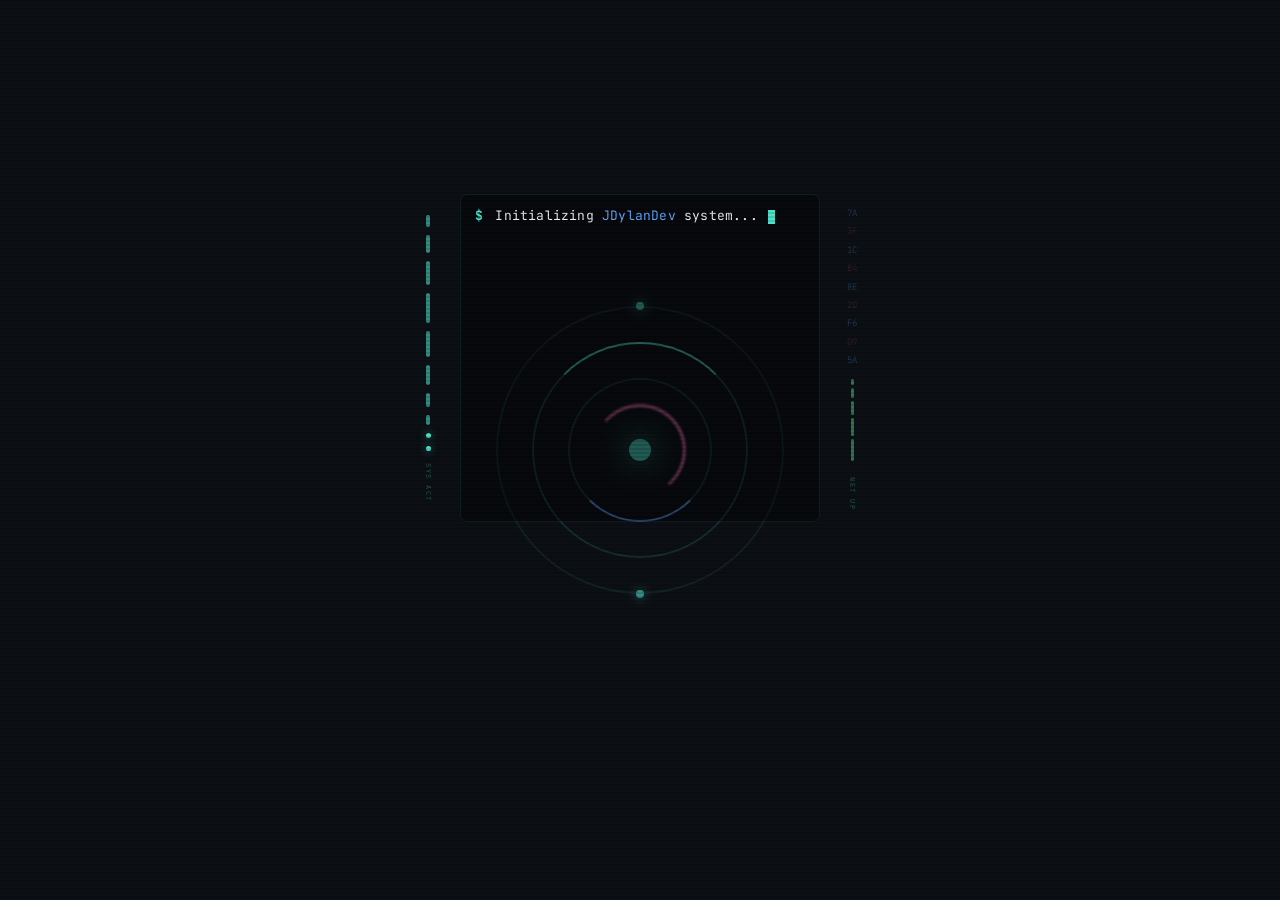
==== commit c9a20c9c: "overall revamp of font, styles, and layout, and added more features" ====
--- a/index.html
+++ b/index.html
@@ -8,7 +8,7 @@
     <link rel="icon" href="assets/favicon.ico">
     <link rel="preconnect" href="https://fonts.googleapis.com">
     <link rel="preconnect" href="https://fonts.gstatic.com" crossorigin>
-    <link href="https://fonts.googleapis.com/css2?family=Fredoka:wght@400..700&family=Nunito:wght@400;600;700&display=swap" rel="stylesheet">
+    <link href="https://fonts.googleapis.com/css2?family=JetBrains+Mono:wght@400;500;600;700&display=swap" rel="stylesheet">
     <link rel="stylesheet" href="https://cdnjs.cloudflare.com/ajax/libs/font-awesome/6.7.2/css/all.min.css" crossorigin="anonymous" referrerpolicy="no-referrer" />
     <link rel="stylesheet" href="styles-base.css" />
     <link rel="stylesheet" href="styles-components.css" />
@@ -62,24 +62,24 @@
 
             <div class="terminal" id="terminal">
                 <div class="terminal-line" id="line1">
-                    <span class="prompt">></span>
+                    <span class="prompt">$</span>
                     <span class="cmd">Initializing</span>
                     <span class="highlight-cmd">JDylanDev</span>
                     <span class="cmd">system...</span>
                     <span class="terminal-cursor"></span>
                 </div>
                 <div class="terminal-line" id="line2">
-                    <span class="prompt">></span>
+                    <span class="prompt">$</span>
                     <span class="cmd">Loading portfolio modules...</span>
                     <span class="terminal-cursor"></span>
                 </div>
                 <div class="terminal-line" id="line3">
-                    <span class="prompt">></span>
+                    <span class="prompt">$</span>
                     <span class="cmd">Establishing secure connection...</span>
                     <span class="terminal-cursor"></span>
                 </div>
                 <div class="terminal-line" id="line4">
-                    <span class="prompt">></span>
+                    <span class="prompt">$</span>
                     <span class="success-text">System online. Ready.</span>
                     <span class="terminal-cursor"></span>
                 </div>
@@ -114,61 +114,14 @@
         <button class="enter-btn" id="enterBtn">
             Enter Portfolio &nbsp;<i class="fa-solid fa-arrow-right"></i>
         </button>
+
+        <!-- ===== COMET LAYER (generated by JS) — inside splash so stars show behind content ===== -->
+        <div class="cometLayer"></div>
     </div>
-
-    <!-- ===== COMET LAYER (generated by JS) ===== -->
-    <div class="cometLayer"></div>
 
     <script src="script.js"></script>
     <script>
         (function() {
-            /* ===== MATRIX DIGITAL RAIN ===== */
-            const canvas = document.getElementById('matrixRain');
-            const ctx = canvas.getContext('2d');
-            
-            function resizeCanvas() {
-                canvas.width = window.innerWidth;
-                canvas.height = window.innerHeight;
-            }
-            resizeCanvas();
-            window.addEventListener('resize', resizeCanvas);
-
-            const chars = 'アイウエオカキクケコサシスセソタチツテトナニヌネノハヒフヘホマミムメモヤユヨラリルレロワヲン0123456789<>/{}[]|&^%$#@!'.split('');
-            const fontSize = 12;
-            const columns = Math.floor(canvas.width / fontSize);
-            const drops = Array(columns).fill(1);
-
-            function drawRain() {
-                ctx.fillStyle = 'rgba(12, 15, 20, 0.05)';
-                ctx.fillRect(0, 0, canvas.width, canvas.height);
-
-                ctx.font = fontSize + 'px monospace';
-                
-                for (let i = 0; i < drops.length; i++) {
-                    const char = chars[Math.floor(Math.random() * chars.length)];
-                    const x = i * fontSize;
-                    const y = drops[i] * fontSize;
-                    
-                    // Gradient from bright teal (top) to dim (bottom)
-                    const brightness = Math.max(0, 1 - (y / canvas.height) * 0.8);
-                    ctx.fillStyle = `rgba(79, 224, 203, ${brightness * 0.6})`;
-                    ctx.fillText(char, x, y);
-                    
-                    // Occasionally make a character brighter
-                    if (Math.random() > 0.98) {
-                        ctx.fillStyle = `rgba(79, 224, 203, ${brightness * 0.9})`;
-                        ctx.fillText(char, x, y);
-                    }
-
-                    if (y > canvas.height && Math.random() > 0.975) {
-                        drops[i] = 0;
-                    }
-                    drops[i]++;
-                }
-            }
-
-            setInterval(drawRain, 45);
-
             /* ===== SPLASH ANIMATION SEQUENCE ===== */
             const splash = document.getElementById('splash');
             const lines = [
--- a/styles-base.css
+++ b/styles-base.css
@@ -29,34 +29,36 @@
     --lib-warm: #1c1812;
     --shadow-color: rgba(0,0,0,0.6);
     --info-panel-bg: #0f131a;
-}
-
-/* ===== LIGHT MODE (softer, no-flash version) ===== */
+    --text-heading: #f0f4fa;
+}
+
+/* ===== LIGHT MODE (crisp cold slate palette) ===== */
 body.light-mode {
-    --primary-color: #0d9488;
-    --text-color: #1e293b;
-    --secondary-color: #64748b;
-    --bg-color: #dde3ec;
-    --panel-color: #e8eef6;
-    --bezel-color: #94a3b8;
-    --bezel-color-dark: #cbd5e1;
-    --trim-color: #78716c;
-    --buttonpanel-color: #d1d9e6;
-    --screen-color: #e2e8f0;
-    --accent-red: #dc2626;
-    --accent-blue: #3b82f6;
-    --accent-green: #16a34a;
-    --accent-yellow: #ca8a04;
-    --accent-pink: #db2777;
-    --accent-orange: #ea580c;
-    --outline-color: #b8c5d6;
-    --header-bg: #0f172a;
-    --card-bg: #edf2f8;
-    --shelf-border: #cbd5e1;
-    --input-bg: #edf2f8;
-    --lib-warm: #f0ece6;
-    --shadow-color: rgba(0,0,0,0.06);
-    --info-panel-bg: #e2e8f0;
+    --primary-color: #0a7a70;
+    --text-color: #0f1928;
+    --secondary-color: #35485c;
+    --bg-color: #c8d2e0;
+    --panel-color: #d0dae8;
+    --bezel-color: #4f5f73;
+    --bezel-color-dark: #b5c2d4;
+    --trim-color: #4f5462;
+    --buttonpanel-color: #aebbd0;
+    --screen-color: #bcc8da;
+    --accent-red: #c02a2a;
+    --accent-blue: #1a4fc0;
+    --accent-green: #117235;
+    --accent-yellow: #8a5f08;
+    --accent-pink: #b42065;
+    --accent-orange: #a8340c;
+    --outline-color: #8da0b5;
+    --header-bg: #0a1220;
+    --card-bg: #d0dae8;
+    --shelf-border: #9eb0c5;
+    --input-bg: #d0dae8;
+    --lib-warm: #d0d6e2;
+    --shadow-color: rgba(0,0,0,0.12);
+    --info-panel-bg: #bcc8da;
+    --text-heading: #091220;
 }
 
 *, *::before, *::after {
@@ -67,9 +69,10 @@
 
 /* === TYPOGRAPHY SCALE === */
 body {
-    font-family: 'Nunito', sans-serif;
+    font-family: 'JetBrains Mono', 'Courier New', monospace;
     font-weight: 400;
     line-height: 1.6;
+    font-size: 14px;
 }
 
 h1, h2, h3, h4, h5, h6,
@@ -83,7 +86,7 @@
 .minigameSuccess, .quizScore, .quizNext,
 .minigameScore span, .crackerMoves, .libGameBtn,
 .centerCore span {
-    font-family: 'Fredoka', 'Nunito', sans-serif;
+    font-family: 'JetBrains Mono', 'Courier New', monospace;
 }
 
 button, a, .projectCard, .skillNode, .tabletButton, .buttonPanel button, .skillCategoryBar button {
@@ -102,12 +105,12 @@
     display: flex;
     flex-direction: column;
     overflow-x: hidden;
+}
+
+/* ===== Single viewport scrollbar: html handles page scrolling, body clips horizontal ===== */
+html {
     overflow-y: auto;
-}
-
-/* ===== GLOBAL CURSOR: DEFAULT (only grab on draggable skill nodes) ===== */
-html {
-    overflow-y: scroll;
+    overflow-x: hidden;
 }
 
 html, body {
@@ -205,7 +208,7 @@
     font-weight: 600;
     letter-spacing: -0.5px;
     font-size: clamp(16px, 1.8vw, 22px);
-    font-family: 'Fredoka', 'Nunito', sans-serif;
+    font-family: 'JetBrains Mono', 'Courier New', monospace;
 }
 
 .imgContainer {
@@ -250,20 +253,9 @@
     background: var(--primary-color);
     color: #000;
     pointer-events: none;
-    position: relative;
-}
-
-.activePage::before {
-    content: ">";
-    position: absolute;
-    left: 6px;
-    top: 50%;
-    transform: translateY(-50%);
-    font-family: 'Courier New', monospace;
-    font-size: 12px;
-    font-weight: 700;
-    opacity: 0.6;
-}
+}
+
+
 
 .highlightName {
     font-weight: bold;
--- a/styles-components.css
+++ b/styles-components.css
@@ -149,6 +149,13 @@
     padding: 20px 18px;
 }
 
+/* Info panel always uses light text (sits on dark tablet screen in both themes) */
+.infoPanel,
+.infoPanel h3,
+.infoPanel .loadingScreen {
+    color: #e7edf3;
+}
+
 .infoPanel h3 {
     display: flex;
     align-items: center;
@@ -159,7 +166,7 @@
 }
 
 .infoPanel p {
-    color: var(--text-color);
+    color: #e7edf3;
     line-height: 1.7;
     font-size: 14px;
     text-align: center;
@@ -535,7 +542,7 @@
     color: var(--text-color);
     font-size: 13px;
     min-width: 144px;
-    font-family: 'Nunito', sans-serif;
+    font-family: 'JetBrains Mono', 'Courier New', monospace;
 }
 
 .libSubtitle {
@@ -558,23 +565,13 @@
     position: relative;
 }
 
-.shelfDivider::before {
-    content: ">> ";
-    position: absolute;
-    left: 0;
-    top: 10px;
-    font-family: 'Courier New', monospace;
-    font-size: 13px;
-    color: var(--primary-color);
-    opacity: 0.4;
-    letter-spacing: -1px;
-}
+
 
 .shelfLabel {
     font-size: 18px;
     font-weight: 600;
-    color: var(--text-color);
-    padding-left: 25px;
+    color: var(--text-heading);
+    padding-left: 0px;
 }
 
 .shelfLabel i {
@@ -585,7 +582,7 @@
 .shelfCount {
     color: var(--secondary-color);
     font-size: 11px;
-    font-family: 'Courier New', 'Nunito', monospace;
+    font-family: 'JetBrains Mono', 'Courier New', monospace;
     opacity: 0.6;
 }
 
@@ -667,7 +664,7 @@
     right: -25px;
     background: var(--primary-color);
     color: #000;
-    font-family: 'Courier New', monospace;
+    font-family: 'JetBrains Mono', 'Courier New', monospace;
     font-size: 9px;
     font-weight: 700;
     padding: 3px 28px;
@@ -704,6 +701,7 @@
 .projectCard h4 {
     font-size: 16px;
     margin-bottom: 8px;
+    color: var(--text-heading);
 }
 
 .projectCard p {
@@ -727,7 +725,7 @@
     background: rgba(79, 224, 203, 0.12);
     color: var(--primary-color);
     border: 1px solid rgba(79, 224, 203, 0.2);
-    font-family: 'Courier New', 'Nunito', monospace;
+    font-family: 'JetBrains Mono', 'Courier New', monospace;
     font-size: 10px;
     font-weight: 600;
     letter-spacing: 0.3px;
@@ -778,7 +776,7 @@
 }
 
 .footerStatus {
-    font-family: 'Courier New', monospace;
+    font-family: 'JetBrains Mono', 'Courier New', monospace;
     font-size: 9px;
     color: var(--primary-color);
     opacity: 0.3;
@@ -791,7 +789,7 @@
     display: none;
     position: fixed;
     z-index: 2000;
-    width: min(378px, 90vw);
+    width: min(440px, 88vw);
     background: var(--panel-color);
     border: 3px solid var(--primary-color);
     border-radius: 22px;
@@ -801,6 +799,7 @@
     left: 50%;
     transform: translate(-50%, -50%);
     color: var(--text-color);
+    max-height: min(80vh, 600px);
 }
 
 .inspoModal.open {
@@ -854,11 +853,31 @@
 }
 
 .inspoBody {
-    padding: 20px 22px;
-    max-height: 60vh;
+    padding: 24px 26px;
+    max-height: none;
     overflow-y: auto;
-    font-size: 13px;
+    font-size: 14px;
     line-height: 1.8;
+}
+
+.inspoBody > p {
+    margin-bottom: 14px;
+}
+
+/* Responsive font scaling for larger/smaller screens */
+@media (min-height: 800px) {
+    .inspoBody {
+        font-size: 15px;
+        padding: 28px 32px;
+    }
+}
+
+@media (max-height: 600px) {
+    .inspoBody {
+        font-size: 12px;
+        padding: 16px 18px;
+        line-height: 1.6;
+    }
 }
 
 .inspoBody > p {
--- a/styles-effects.css
+++ b/styles-effects.css
@@ -4,15 +4,24 @@
    light mode overrides, media queries, scrollbars
    ========================================================= */
 
-/* ===== MATRIX RAIN CANVAS (splash page background) ===== */
+/* ===== MATRIX RAIN CANVAS (applied site-wide) ===== */
 #matrixRain {
     position: fixed;
     inset: 0;
     width: 100%;
     height: 100%;
-    z-index: 1;
-    opacity: 0.55;
+    z-index: -2;
+    opacity: 0.82;
     pointer-events: none;
+    will-change: transform;
+}
+
+html.splash-page #matrixRain {
+    opacity: 0.85;
+}
+
+body.light-mode #matrixRain {
+    opacity: 0.72;
 }
 
 /* ===== CUSTOM SCROLLBARS ===== */
@@ -85,6 +94,19 @@
     overflow:hidden;
     pointer-events:none;
     z-index:-1;
+    will-change: transform;
+    transition: opacity 0.4s ease;
+}
+
+/* When cometLayer is inside the splash (index.html), use the splash stacking context */
+.splash > .cometLayer {
+    z-index: 0;
+    opacity: 0.5;
+}
+
+/* Hidden state for star toggle */
+.cometLayer.stars-hidden {
+    opacity: 0 !important;
 }
 
 .comet {
@@ -102,13 +124,60 @@
 .comet path { fill: currentColor; }
 
 @keyframes cometRain {
-    0% { transform: translate(0, 0) rotate(-45deg); opacity: 0; }
+    0% { transform: translate(0, 0) rotate(calc(-45deg + var(--star-angle, 0deg))); opacity: 0; }
     8% { opacity: 0.9; }
     80% { opacity: 0.9; }
-    100% { transform: translate(0, 115vh) rotate(-45deg); opacity: 0; }
+    100% { transform: translate(0, 115vh) rotate(calc(-45deg + var(--star-angle, 0deg))); opacity: 0; }
 }
 
 /* Comet positions now set dynamically by JS initComets() */
+
+/* ===== PAGE TRANSITIONS (content-only fade, header/footer stay stable) ===== */
+body:not(.splash-page) {
+    opacity: 0;
+    animation: pageEnter 0.45s ease 0.05s forwards;
+}
+
+@keyframes pageEnter {
+    0% { opacity: 0; }
+    100% { opacity: 1; }
+}
+
+/* Exit transition — only the main content area fades out */
+main.page-exiting {
+    animation: pageExit 0.22s ease forwards;
+    pointer-events: none;
+}
+
+body.page-exiting header,
+body.page-exiting footer {
+    opacity: 1;  /* header & footer stay fully visible */
+}
+
+@keyframes pageExit {
+    0% { opacity: 1; transform: translateY(0); }
+    100% { opacity: 0; transform: translateY(-4px); }
+}
+
+/* ===== INSPIRATIONS BACKDROP OVERLAY ===== */
+.inspoBackdrop {
+    position: fixed;
+    inset: 0;
+    z-index: 1999;
+    background: rgba(0, 0, 0, 0.55);
+    opacity: 0;
+    pointer-events: none;
+    transition: opacity 0.3s ease;
+}
+
+body.light-mode .inspoBackdrop {
+    background: rgba(0, 0, 0, 0.35);
+}
+
+.inspoBackdrop.open {
+    opacity: 1;
+    pointer-events: auto;
+}
 
 /* ===== GLOBAL SCAN LINE OVERLAY ===== */
 body::after {
@@ -349,7 +418,7 @@
 }
 
 .terminal-line {
-    font-family: 'Courier New', 'Nunito', monospace;
+    font-family: 'JetBrains Mono', 'Courier New', monospace;
     font-size: 13px;
     color: var(--secondary-color);
     opacity: 0;
@@ -542,15 +611,15 @@
 }
 
 body.light-mode .skillMap {
-    background-color: #dde3ec;
+    background-color: #bcc8da;
     background-image:
-        linear-gradient(rgba(0,0,0,0.04) 1px, transparent 1px),
-        linear-gradient(90deg, rgba(0,0,0,0.04) 1px, transparent 1px);
+        linear-gradient(rgba(0,0,0,0.06) 1px, transparent 1px),
+        linear-gradient(90deg, rgba(0,0,0,0.06) 1px, transparent 1px);
 }
 
 body.light-mode .buttonPanel button {
-    color: #e7edf3;
-    border-color: #64748b;
+    color: #0f1928;
+    border-color: #4f5f73;
 }
 
 body.light-mode .tabletFrame {
@@ -558,8 +627,8 @@
 }
 
 body.light-mode .tabletScreen {
-    background: #1a1e2a;
-    border-color: #64748b;
+    background: #171c28;
+    border-color: #4f5f73;
 }
 
 body.light-mode .buttonPanel {
@@ -571,7 +640,7 @@
 }
 
 body.light-mode .infoPanel .darkerText {
-    color: #9aa5b1;
+    color: #7d8b9c;
 }
 
 body.light-mode .comet {
@@ -606,7 +675,7 @@
 }
 
 body.light-mode .splash-brand h1 .brand-accent {
-    text-shadow: 0 0 30px rgba(13, 148, 136, 0.4);
+    text-shadow: 0 0 30px rgba(10, 122, 112, 0.35);
 }
 
 body.light-mode .enter-btn {
@@ -619,8 +688,30 @@
     color: #000;
 }
 
+body.light-mode .splash-decor-left::before,
+body.light-mode .splash-decor-left::after,
+body.light-mode .splash-decor-right::before {
+    color: var(--primary-color);
+}
+
+body.light-mode .inspoBody li i {
+    color: var(--primary-color);
+}
+
 body.light-mode .enter-btn.show {
     animation-name: btnPulseLight;
+}
+
+body.light-mode .heroSection .heroSubtitle {
+    color: var(--secondary-color);
+}
+
+body.light-mode .projectCard p {
+    color: var(--secondary-color);
+}
+
+body.light-mode .libSubtitle {
+    color: var(--secondary-color);
 }
 
 @keyframes btnPulseLight {
@@ -862,7 +953,7 @@
 }
 
 .sideLabel {
-    font-family: 'Courier New', monospace;
+    font-family: 'JetBrains Mono', 'Courier New', monospace;
     font-size: 7px;
     letter-spacing: 1.5px;
     color: var(--primary-color);
@@ -878,7 +969,7 @@
     display: flex;
     flex-direction: column;
     gap: 4px;
-    font-family: 'Courier New', monospace;
+    font-family: 'JetBrains Mono', 'Courier New', monospace;
     font-size: 9px;
     color: var(--accent-blue);
     opacity: 0.25;
